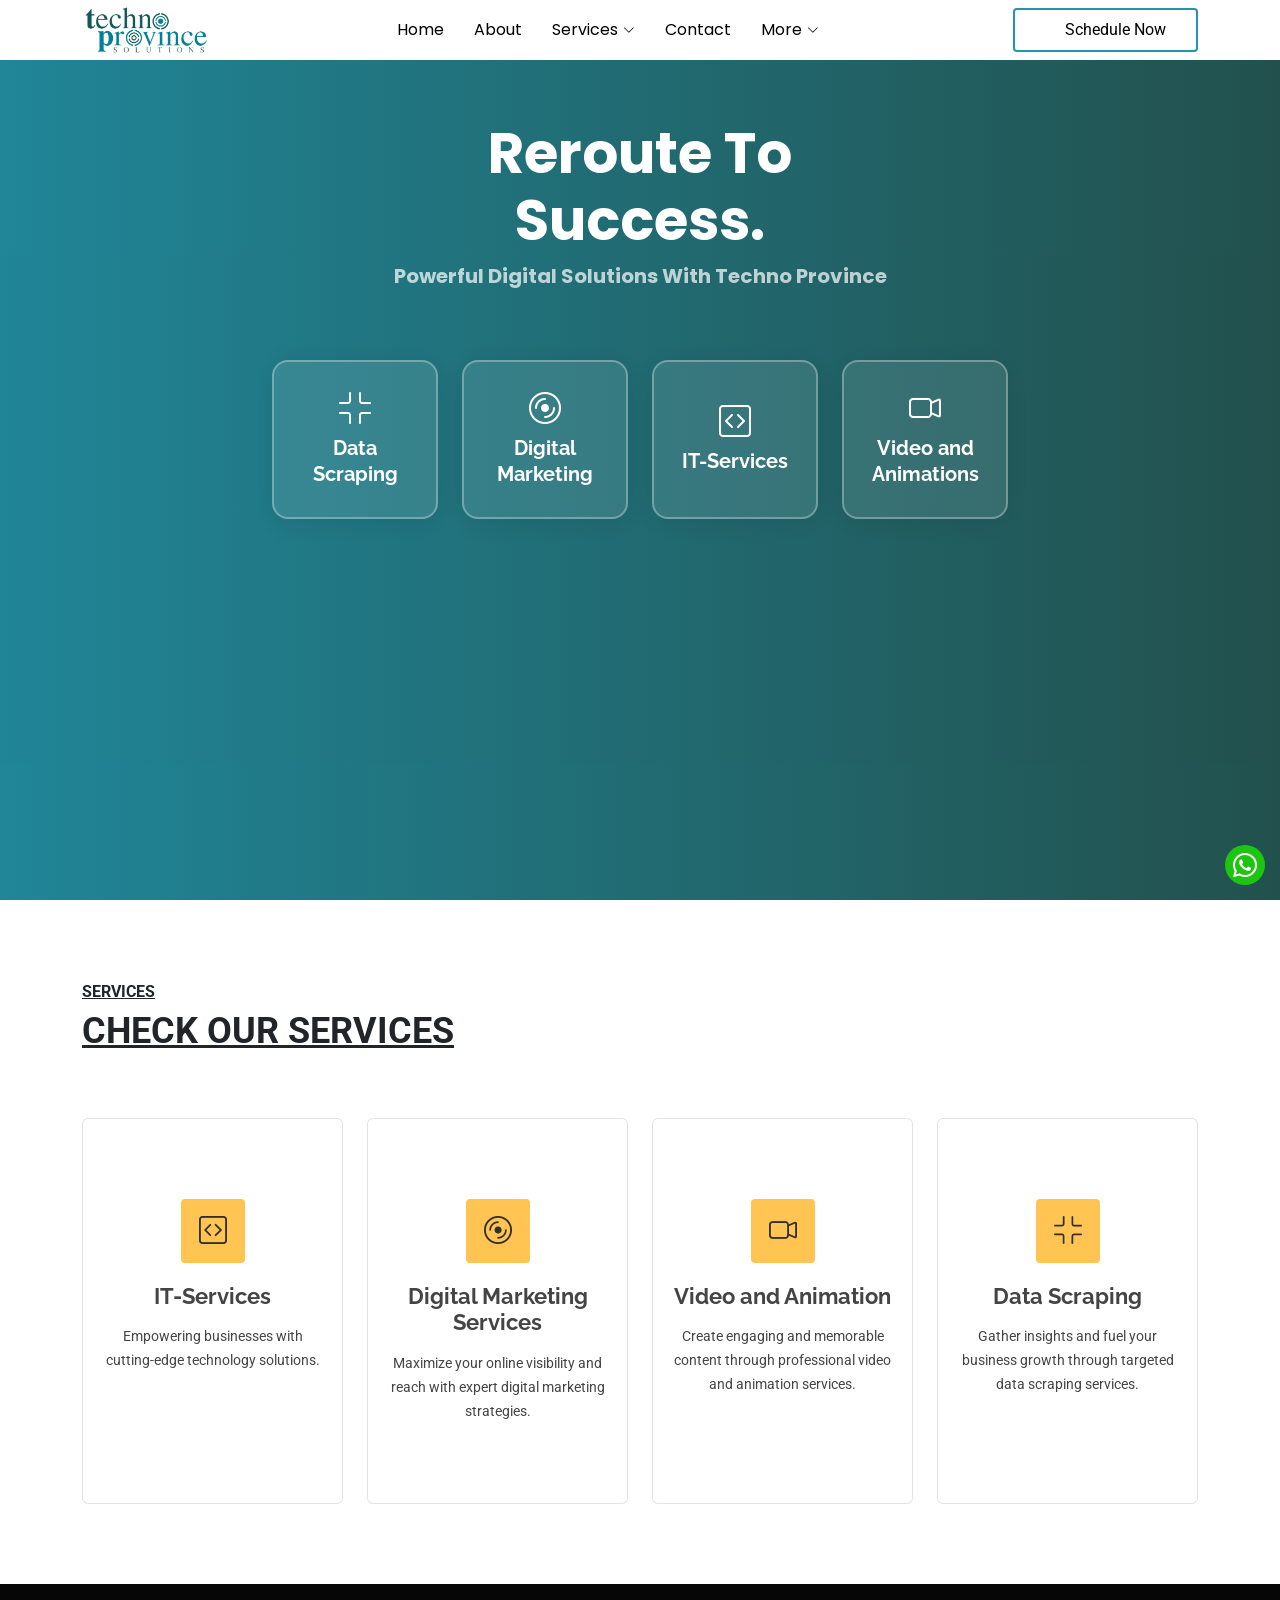
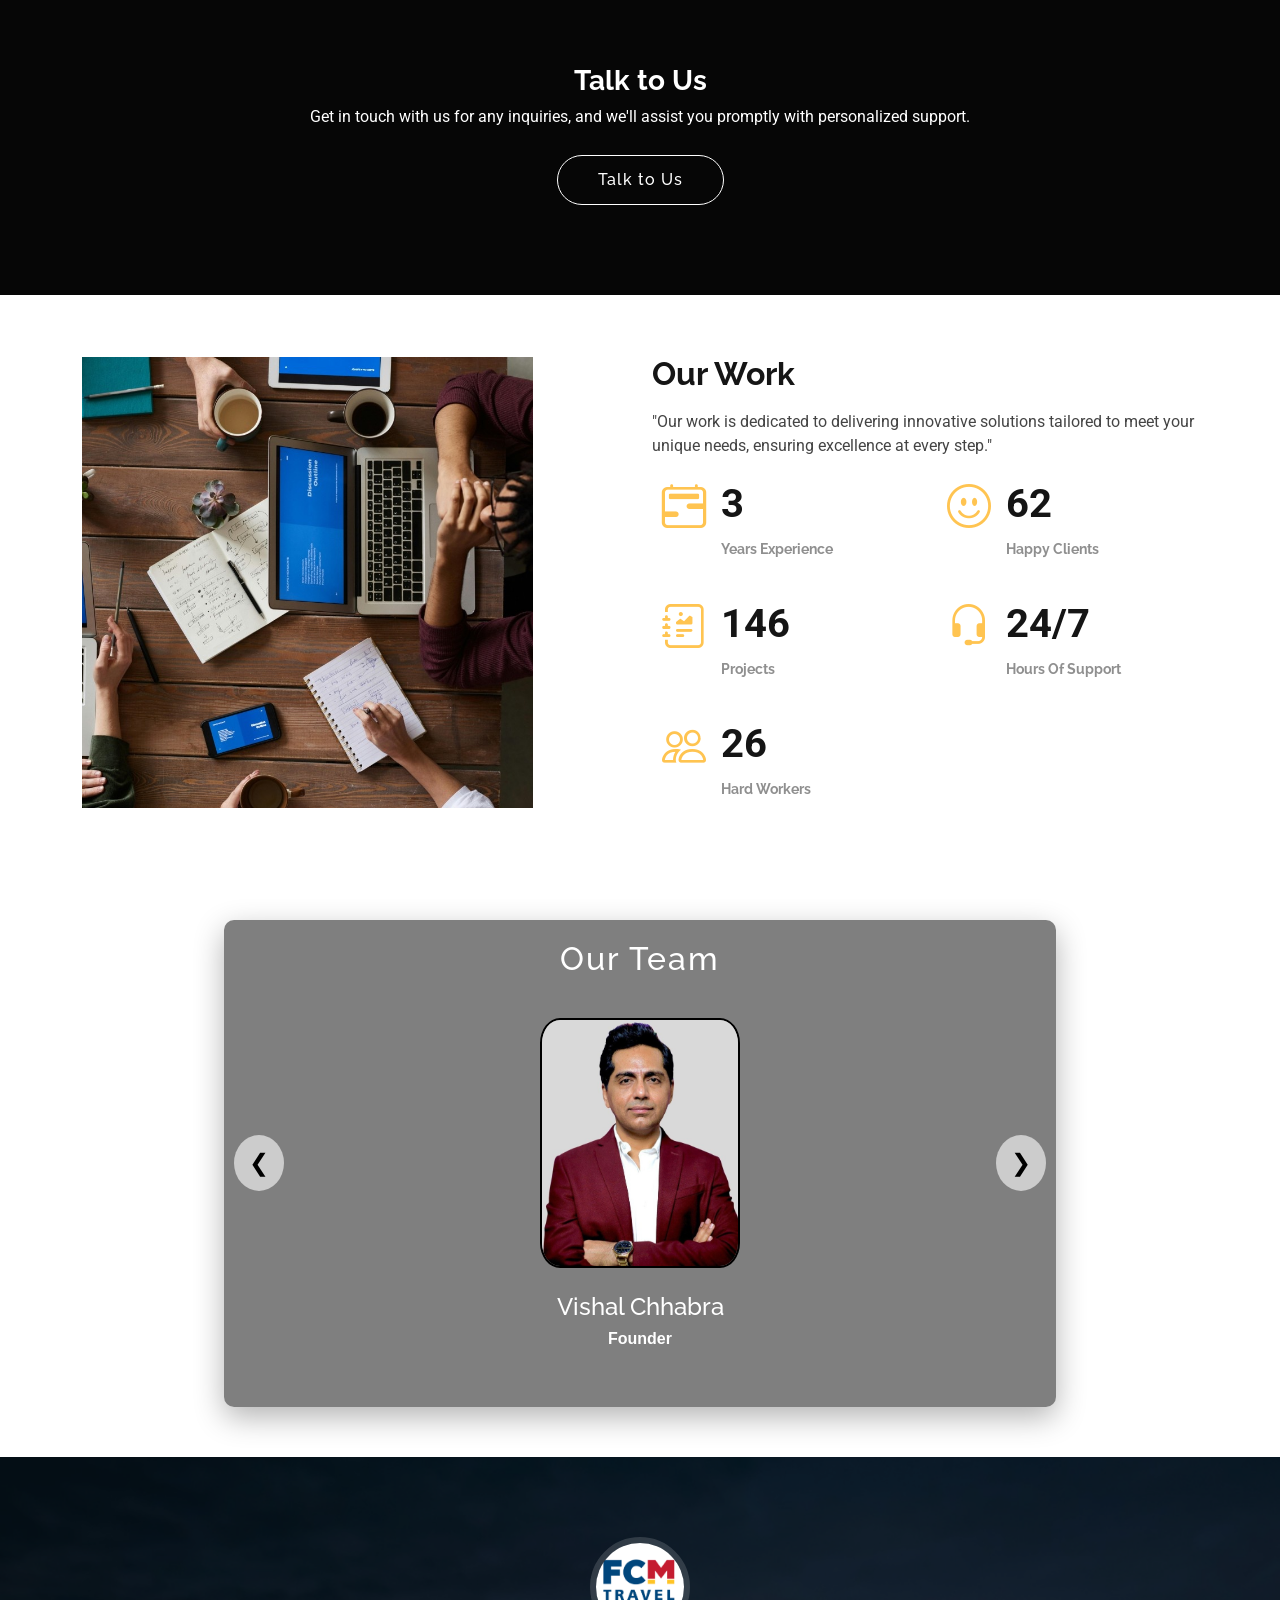
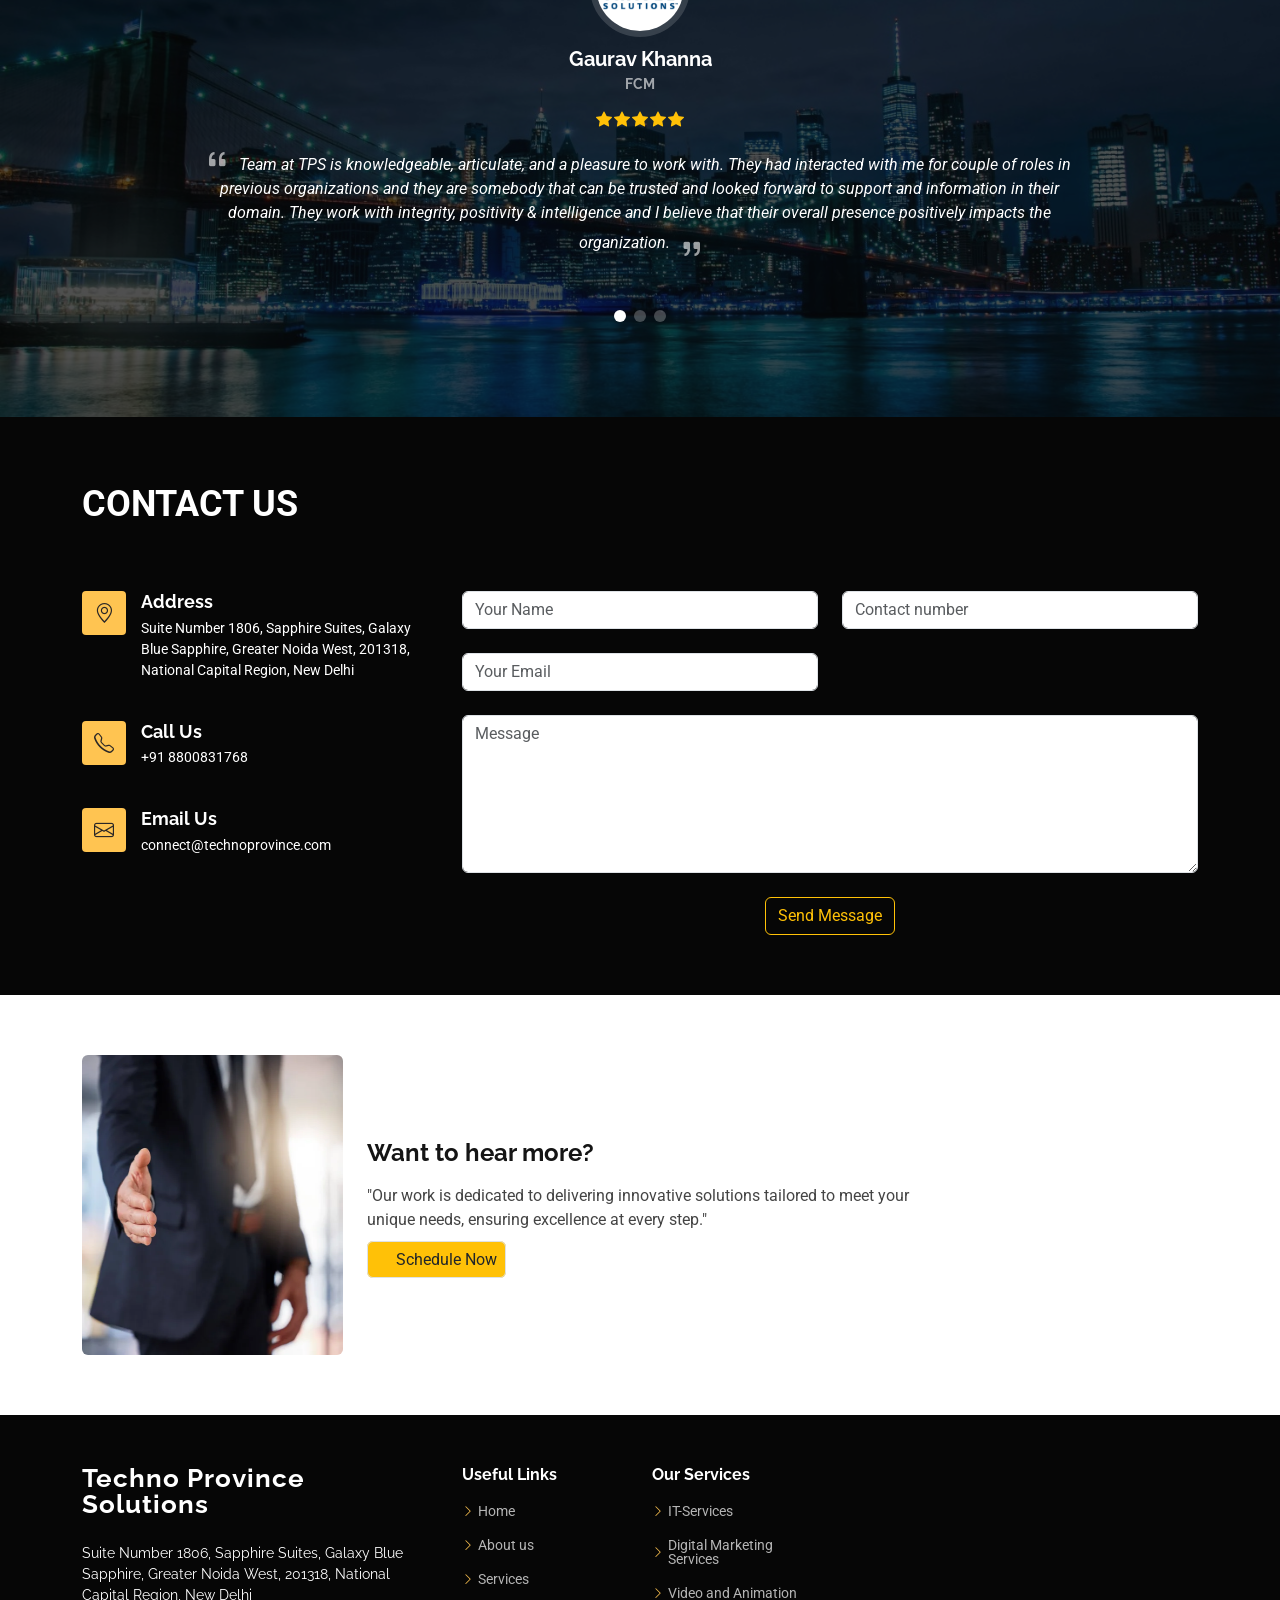
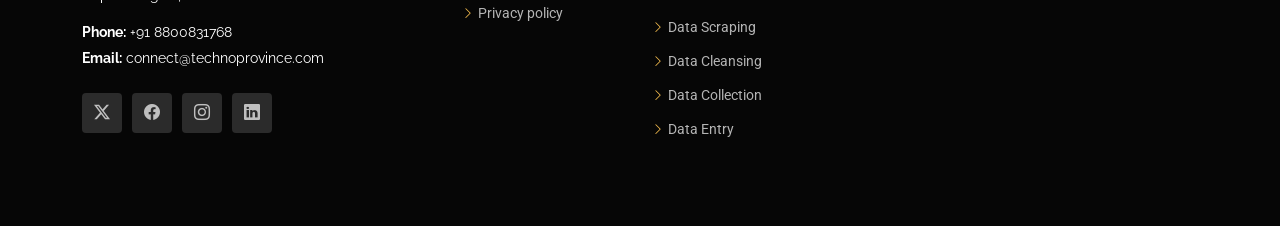
==== index.html @ aa9ca1de "data entry" ====
<!DOCTYPE html>
<html lang="en">

<head>
  
  <!-- Google Tag Manager -->
<script>(function(w,d,s,l,i){w[l]=w[l]||[];w[l].push({'gtm.start':
  new Date().getTime(),event:'gtm.js'});var f=d.getElementsByTagName(s)[0],
  j=d.createElement(s),dl=l!='dataLayer'?'&l='+l:'';j.async=true;j.src=
  'https://www.googletagmanager.com/gtm.js?id='+i+dl;f.parentNode.insertBefore(j,f);
  })(window,document,'script','dataLayer','GTM-KH3DTXFM');</script>
  <!-- End Google Tag Manager -->
  <link href='https://www.technoprovince.com/favicon.ico' rel='apple-touch-icon'/>
  <meta charset="utf-8">
  <meta content="width=device-width, initial-scale=1.0" name="viewport">
  <title>Techno Province | IT Services | Data Scraping |Digital Marketing | Video &amp; Animation</title>
  <meta name="description" content="Techno Province experts help you for Data Scraping, IT support, web development, and custom tech solutions to enhance your business operations and digital presence.">
  <meta name="keywords" content="techno province, data scraping, web scraping,  web scraping solutions, data analysis, website designing, digital marketing, video creations, it services, data analytics">
  
  <!-- Favicons -->
  <link href="assets/img/Techno Province.png" rel="icon">

  <!-- Fonts -->
  <link href="https://fonts.googleapis.com" rel="preconnect">
  <link href="https://fonts.gstatic.com" rel="preconnect" crossorigin>
  <link
    href="https://fonts.googleapis.com/css2?family=Roboto:ital,wght@0,100;0,300;0,400;0,500;0,700;0,900;1,100;1,300;1,400;1,500;1,700;1,900&family=Poppins:ital,wght@0,100;0,200;0,300;0,400;0,500;0,600;0,700;0,800;0,900;1,100;1,200;1,300;1,400;1,500;1,600;1,700;1,800;1,900&family=Raleway:ital,wght@0,100;0,200;0,300;0,400;0,500;0,600;0,700;0,800;0,900;1,100;1,200;1,300;1,400;1,500;1,600;1,700;1,800;1,900&display=swap"
    rel="stylesheet">

  <!-- Vendor CSS Files -->
  <link href="assets/vendor/bootstrap/css/bootstrap.min.css" rel="stylesheet">
  <link href="assets/vendor/bootstrap-icons/bootstrap-icons.css" rel="stylesheet">
  <link href="assets/vendor/aos/aos.css" rel="stylesheet">
  <link href="assets/vendor/swiper/swiper-bundle.min.css" rel="stylesheet">
  <link href="assets/vendor/glightbox/css/glightbox.min.css" rel="stylesheet">

  <!-- Main CSS File -->
  <link href="assets/css/main.css" rel="stylesheet">
  <link href="assets/css/styling.css" rel="stylesheet">
  <!-- <link rel="stylesheet" href="assets/css/stylingnew.css"> -->


</head>

<body class="index-page">

  <!-- Google Tag Manager (noscript) -->
<noscript><iframe src="https://www.googletagmanager.com/ns.html?id=GTM-KH3DTXFM"
  height="0" width="0" style="display:none;visibility:hidden"></iframe></noscript>
  <!-- End Google Tag Manager (noscript) -->

  <header id="header" class="header d-flex align-items-center fixed-top">
    <div class="container-fluid container-xl position-relative d-flex align-items-center justify-content-between">

      <a href="./" class="logo d-flex align-items-center me-auto me-lg-0">
        <!-- Uncomment the line below if you also wish to use an image logo -->
        <img src="assets/img/Techno Province-logo.jpg" alt="Techno Province">
       
      </a>

      <nav id="navmenu" class="navmenu">
        <ul>
          <li><a href="#hero" class="active">Home<br></a></li>
          <li><a href="about">About</a></li>
          <li class="dropdown"><a href="#"><span>Services</span> <i class="bi bi-chevron-down toggle-dropdown"></i></a>
            <ul>
              <li><a href="itservice">IT-Services</a></li>
              <li><a href="digitalm">Digital Marketing</a></li>
              <li><a href="data-scraping">Data Scraping</a></li>
              <li><a href="video-editing">Video and Animations</a></li>
              <li><a href="data-cleansing">Data Cleansing</a></li>
              <li><a href="data-collection">Data Collection</a></li>
              <li><a href="data-entry">Data Entry</a></li>
              <!-- <li><a href="term.html">Terms and Conditions</a></li> -->
            </ul>
          </li>
          <li><a href="#contact">Contact</a></li>
          <li class="dropdown"><a href="#"><span>More</span> <i class="bi bi-chevron-down toggle-dropdown"></i></a>
            <ul>
              <li><a href="privacy">Privacy and Policy</a></li>
              <!-- <li><a href="term.html">Terms and Conditions</a></li> -->
            </ul>
          </li>
        </ul>
        <i class="mobile-nav-toggle d-xl-none bi bi-list"></i>
      </nav>

      <a class="btn-getstarted  fs-6" href="./#contact">
        <span class="spinner-grow spinner-grow-sm " style="color: #265a56;" role="status" aria-hidden="true"></span>
        Schedule Now
      </a>

    </div>
  </header>

  <main class="main">

    <!-- Hero Section -->
    <section id="hero" class="hero section dark-background">

      <ul class="bgr">
        <li></li>
        <li></li>
        <li></li>
        <li></li>
        <li></li>
        <li></li>
        <li></li>
        <li></li>
        <li></li>
        <li></li>
        <li></li>
        <li></li>
        <li></li>
     </ul>

      <!-- <img src="assets/img/Techno-Province-Background.jpg" alt="Techno Province" data-aos="fade-in" style="margin-top: 65px;"> -->

      <div class="container">

        <div class="row justify-content-center text-center" data-aos="fade-up" data-aos-delay="100">
          <div class="col-xl-6 col-lg-8 taglines">
            <h1>Reroute To Success.</h1>
            <h2>Powerful Digital Solutions With Techno Province</h2>
          </div>
        </div>

        <div class="row gy-4 mt-5 justify-content-center" data-aos="fade-up" data-aos-delay="200">

          <div class="col-xl-2 col-md-4 ibox" id="service-id3" data-aos="fade-up" data-aos-delay="500">
            <div class="icon-box">
              <i class="bi bi-fullscreen-exit"></i>
              <h3>Data Scraping</h3>
            </div>
          </div>
      
        
          <div class="col-xl-2 col-md-4 ibox" id="service-id2" data-aos="fade-up" data-aos-delay="400">
            <div class="icon-box">
              <i class="bi bi-disc"></i>
              <h3>Digital Marketing</h3>
            </div>
          </div>

          <div class="col-xl-2 col-md-4 ibox" id="service-id1" data-aos="fade-up" data-aos-delay="300" >
            <div class="icon-box">
              <i class="bi bi-code-square"></i>
              <h3>IT-Services</h3>
            </div>
          </div>


          <div class="col-xl-2 col-md-4 ibox" id="service-id4" data-aos="fade-up" data-aos-delay="600">
            <div class="icon-box">
              <i class="bi bi-camera-video"></i>
              <h3>Video and Animations</h3>
            </div>
          </div>

        </div>

      </div>

    </section><!-- /Hero Section -->




    <!-- Services Section -->
    <section id="services call-to-action" class="services section call-to-action section">
      <img src="assets/img/Techno-Province-Background-1.jpg" alt="Techno Province">

      <!-- Section Title -->
      <div class="container section-title" data-aos="fade-up">
        <!-- <h3 class="text-dark text-decoration-underline">Services</h3> -->
         <span class="text-dark fs-6 fw-bold text-decoration-underline">SERVICES</span>
        <p class="text-decoration-underline text-dark">Check our Services</p>
      </div><!-- End Section Title -->

      <div class="container">

        <div class="row">

          <div class="col-lg-3 col-md-6 " data-aos="fade-up" data-aos-delay="100">
            <div class="service-item position-relative rounded">
              <div class="icon">
                <i class="bi bi-code-square"></i>
              </div>
              <a href="itservice" class="stretched-link">
                <h3>IT-Services</h3>
              </a>
              <p>Empowering businesses with cutting-edge technology solutions.</p>
            </div>
          </div><!-- End Service Item -->

          <div class="col-lg-3 col-md-6" data-aos="fade-up" data-aos-delay="200">
            <div class="service-item position-relative rounded">
              <div class="icon">
                <i class="bi bi-disc"></i>
              </div>
              <a href="digitalm" class="stretched-link">
                <h3>Digital Marketing Services</h3>
              </a>
              <p>Maximize your online visibility and reach with expert digital marketing strategies.</p>
            </div>
          </div><!-- End Service Item -->

          <div class="col-lg-3 col-md-6" data-aos="fade-up" data-aos-delay="300">
            <div class="service-item position-relative rounded">
              <div class="icon">
                <i class="bi bi-camera-video"></i>
              </div>
              <a href="video-editing" class="stretched-link">
                <h3>Video and Animation</h3>
              </a>
              <p>Create engaging and memorable content through professional video and animation services.</p>
            </div>
          </div><!-- End Service Item -->

          <div class="col-lg-3 col-md-6" data-aos="fade-up" data-aos-delay="400">
            <div class="service-item position-relative rounded">
              <div class="icon">
                <i class="bi bi-fullscreen-exit"></i>
              </div>
              <a href="data-scraping" class="stretched-link">
                <h3>Data Scraping</h3>
              </a>
              <p>Gather insights and fuel your business growth through targeted data scraping services.</p>
              <!-- <a href="service-details.html" class="stretched-link"></a> -->
            </div>

          </div><!-- End Service Item -->

        </div>

      </div>

    </section><!-- /Services Section -->

    <!-- Call To Action Section -->
    <section id="call-to-action" class="call-to-action section dark-background">

      <img src="assets/img/Techno-Province-Background-2.png" alt="Techno Province">

      <div class="container">
        <div class="row justify-content-center" data-aos="zoom-in" data-aos-delay="100">
          <div class="col-xl-10">
            <div class="text-center">
              <h3>Talk to Us</h3>
              <p>Get in touch with us for any inquiries, and we'll assist you promptly with personalized support.</p>
              <a class="cta-btn text-white border border-white" href="#contact">Talk to Us</a>
            </div>
          </div>
        </div>
      </div>

    </section><!-- /Call To Action Section -->


    <!-- Stats Section -->
    <section id="stats" class="stats section">

      <div class="container" data-aos="fade-up" data-aos-delay="100">

        <div class="row gy-4 align-items-center justify-content-between">

          <div class="col-lg-5">
            <img src="assets/img/Techno-Province-Background-3.png" alt="Techno Province" class="img-fluid">
          </div>

          <div class="col-lg-6">

            <h3 class="fw-bold fs-2 mb-3">Our Work</h3>
            <p>
              "Our work is dedicated to delivering innovative solutions tailored to meet your unique needs, ensuring
              excellence at every step."
            </p>

            <div class="row gy-4">

              <div class="col-lg-6">
                <div class="stats-item d-flex">
                  <i class="bi bi-calendar2-range flex-shrink-0"></i>
                  <div>
                    <span data-purecounter-start="0" data-purecounter-end="04" data-purecounter-duration="1"
                      class="purecounter"></span>
                    <p><strong>Years Experience</strong></p>
                  </div>
                </div>
              </div><!-- End Stats Item -->

              <div class="col-lg-6">
                <div class="stats-item d-flex">
                  <i class="bi bi-emoji-smile flex-shrink-0"></i>
                  <div>
                    <span data-purecounter-start="0" data-purecounter-end="76" data-purecounter-duration="1"
                      class="purecounter"></span>
                    <p><strong>Happy Clients</strong></p>
                  </div>
                </div>
              </div><!-- End Stats Item -->

              <div class="col-lg-6">
                <div class="stats-item d-flex">
                  <i class="bi bi-journal-richtext flex-shrink-0"></i>
                  <div>
                    <span data-purecounter-start="0" data-purecounter-end="180" data-purecounter-duration="1"
                      class="purecounter"></span>
                    <p><strong>Projects</strong></p>
                  </div>
                </div>
              </div><!-- End Stats Item -->

              <div class="col-lg-6">
                <div class="stats-item d-flex">
                  <i class="bi bi-headset flex-shrink-0"></i>
                  <div>
                    <!-- <h1><strong>24/7</strong></h1> -->
                     <span id="support">24/7</span>
                    <p><strong>Hours Of Support</strong></p>
                  </div>
                </div>
              </div><!-- End Stats Item -->

              <div class="col-lg-6">
                <div class="stats-item d-flex">
                  <i class="bi bi-people flex-shrink-0"></i>
                  <div>
                    <span data-purecounter-start="0" data-purecounter-end="32" data-purecounter-duration="1"
                      class="purecounter"></span>
                    <p><strong>Hard Workers</strong></p>
                  </div>
                </div>
              </div><!-- End Stats Item -->

            </div>

          </div>

        </div>

      </div>

    </section><!-- /Stats Section -->




    <!-- Team Section Start-->
    
    <div class="team-body">

      <div class="team-slider">
          <h2>Our Team</h2>
          <div class="slider-container">
              <div class="slide">
                  <img src="./assets/team_photo/Techno-Province-Vishal Chhabra.png" alt="Team Member 1">
                  <h3>Vishal Chhabra</h3>
                  <p>Founder</p>
              </div>
              <div class="slide">
                  <img src="./assets/team_photo/Techno-Province-Sagar Badki.png" alt="Techno Province">
                  <h3>Sagar Badki</h3>
                  <p>Head Data Scraping</p>
              </div>
              <div class="slide">
                  <img src="./assets/team_photo/Techno-Province-Jitendra Yadav.png" alt="Techno Province">
                  <h3>Jitendra Yadav</h3>
                  <p>Manager Data Scraping</p>
              </div>
              <div class="slide">
                <img src="./assets/team_photo/Techno-Province-Vikash Sharma.png" alt="Techno Province">
                <h3>Vikash Sharma</h3>
                <p>Head SEO and Digital Marketing</p>
              </div>
              <div class="slide">
                <img src="./assets/team_photo/Techno-Province-Ritik Kaushik.png" alt="Techno Province">
                <h3>Ritik Kaushik</h3>
                <p>Sofware Developer</p>
              </div>
              <div class="slide">
                <img src="./assets/team_photo/Techno-Province-Satyam Agarwal.png" alt="Techno Province">
                <h3>Satyam Agarwal</h3>
                <p>Sofware Developer</p>
              </div>
              <div class="slide">
                <img src="./assets/team_photo/Techno-Province-Parag Dwivedi.png" alt="Techno Province">
                <h3>Parag Dwivedi</h3>
                <p>Sofware Developer</p>
            </div>
          </div>
          <button class="prev" onclick="changeSlide(-1)">&#10094;</button>
          <button class="next" onclick="changeSlide(1)">&#10095;</button>
      </div>
      
  </div>




    <!-- Team Section End -->






    <!-- Testimonials Section -->
    <section id="testimonials" class="testimonials section dark-background">

      <img src="assets/img/Techno-Province-Background-4.jpg" class="testimonials-bg" alt="Techno Province">

      <div class="container" data-aos="fade-up" data-aos-delay="100">

        <div class="swiper init-swiper">
          <script type="application/json" class="swiper-config">
            {
              "loop": true,
              "speed": 600,
              "autoplay": {
                "delay": 5000
              },
              "slidesPerView": "auto",
              "pagination": {
                "el": ".swiper-pagination",
                "type": "bullets",
                "clickable": true
              }
            }
          </script>
          <div class="swiper-wrapper">


            <div class="swiper-slide">
              <div class="testimonial-item">
                <img src="assets/img/Techno-Province-Testimonials-1.png" class="testimonial-img" alt="Techno Province">
                <h3>Gaurav Khanna</h3>
                <h3>FCM</h3>
                <div class="stars">
                  <i class="bi bi-star-fill"></i><i class="bi bi-star-fill"></i><i class="bi bi-star-fill"></i><i
                    class="bi bi-star-fill"></i><i class="bi bi-star-fill"></i>
                </div>
                <p>
                  <i class="bi bi-quote quote-icon-left"></i>
                  <span>Team at TPS is knowledgeable, articulate, and a pleasure to work with. They had interacted with me for couple of roles in previous organizations and they are somebody that can be trusted and looked forward to support and information in their domain.
                     They work with integrity, positivity & intelligence and I believe that their overall presence positively impacts the organization.
                  </span>
                  <i class="bi bi-quote quote-icon-right"></i>
                </p>
              </div>
            </div><!-- End testimonial item -->

            <div class="swiper-slide">
              <div class="testimonial-item">
                <img src="assets/img/Techno-Province-Testimonials-2.png" class="testimonial-img" alt="Techno Province">
                <h3>Eyal Mosberg</h3>
                <h3>Fornova</h3>
                <div class="stars">
                  <i class="bi bi-star-fill"></i><i class="bi bi-star-fill"></i><i class="bi bi-star-fill"></i><i
                    class="bi bi-star-fill"></i><i class="bi bi-star-fill"></i>
                </div>
                <p>
                  <i class="bi bi-quote quote-icon-left"></i>
                  <span>We've been collaborating with Travel Province for several years now, and couldn't be more satisfied.
                     They consistently deliver high-quality solutions quickly and with impressive flexibility. Their team is reliable, efficient, and a true pleasure to work with. Highly recommended!
                  </span>
                  <i class="bi bi-quote quote-icon-right"></i>
                </p>
              </div>
            </div><!-- End testimonial item -->

            <div class="swiper-slide">
              <div class="testimonial-item">
                <img src="assets/img/Techno-Province-Testimonials-3.png" class="testimonial-img" alt="Techno Province">
                <h3>Lioz Amar</h3>
                <h3>Travaxy</h3>
                <div class="stars">
                  <i class="bi bi-star-fill"></i><i class="bi bi-star-fill"></i><i class="bi bi-star-fill"></i><i
                    class="bi bi-star-fill"></i><i class="bi bi-star-fill"></i>
                </div>
                <p>
                  <i class="bi bi-quote quote-icon-left"></i>
                  <span>At Travaxy, we are committed to making travel more accessible for seniors and disabled travelers, and having the right operational support is crucial to achieving this mission. Techno Province has been an exceptional partner, providing top-tier BPO services that enhance our efficiency and ensure seamless operations. Their professionalism and responsiveness have been invaluable in helping us scale and deliver a superior experience to our clients. We highly recommend Techno Province to any company looking for reliable, high-quality operational support.
                  </span>
                  <i class="bi bi-quote quote-icon-right"></i>
                </p>
              </div>
            </div><!-- End testimonial item -->



          </div>
          <div class="swiper-pagination"></div>
        </div>

      </div>

    </section><!-- /Testimonials Section -->






    <!-- Contact Section -->
    <section id="contact" class="contact section dark-background">

      <!-- Section Title -->
      <div class="container section-title" data-aos="fade-up">
        <p>Contact Us</p>
      </div><!-- End Section Title -->

      <div class="container" data-aos="fade-up" data-aos-delay="100">



        <div class="row gy-4">

          <div class="col-lg-4">
            <div class="info-item d-flex" data-aos="fade-up" data-aos-delay="300">
              <i class="bi bi-geo-alt flex-shrink-0"></i>
              <div>
                <h3>Address</h3>
                <p>Suite Number 1806, Sapphire Suites, Galaxy Blue Sapphire, Greater Noida West, 201318, National
                  Capital Region, New Delhi</p>
              </div>
            </div><!-- End Info Item -->

            <div class="info-item d-flex" data-aos="fade-up" data-aos-delay="400">
              <i class="bi bi-telephone flex-shrink-0"></i>
              <div>
                <h3>Call Us</h3>
                <p>+91 8800831768</p>
              </div>
            </div><!-- End Info Item -->

            <div class="info-item d-flex" data-aos="fade-up" data-aos-delay="500">
              <i class="bi bi-envelope flex-shrink-0"></i>
              <div>
                <h3>Email Us</h3>
                <p> connect@technoprovince.com</p>
              </div>
            </div><!-- End Info Item -->

          </div>

          <div class="col-lg-8">
            <form id="contactForm"> 
              <div class="row gy-4"> 
                <div class="col-md-6"> 
                  <input type="text" name="name" class="form-control" placeholder="Your Name" id="name" required autocomplete="name"> 
                </div> 
                <div class="col-md-6"> 
                  <input type="text" name="contact" class="form-control" placeholder="Contact number" id="contact" required> 
                </div>
                <div class="col-md-6"> 
                  <input type="email" class="form-control" name="email" placeholder="Your Email" id="email" required autocomplete="email"> 
                </div> 
                
                <!-- <div class="col-md-12"> 
                  <input type="text" class="form-control" name="subject" placeholder="Subject" id="Subject" required> 
                </div>  -->
                <div class="col-md-12"> 
                  <textarea id="message" class="form-control" name="message" rows="6" placeholder="Message" required></textarea> 
                </div> 
                <div class="col-md-12 text-center"> 
                  <button type="submit" class="btn btn-outline-warning">Send Message</button> 
                </div> 
              </div> 
            </form>
          </div><!-- End Contact Form -->

        </div>

      </div>

    </section><!-- /Contact Section -->

  </main>

  <!--Inquiry-->
  <section id="stats" class="stats section">

    <div class="container" data-aos="fade-up" data-aos-delay="100">

      <div class="row gy-4 align-items-center">

        <div class="col-lg-3">
          <img src="assets/img/Techno-Province-Background-7.jpg" alt="Techno Province" class="img-fluid rounded" style="height: 300px;">
        </div>

        <div class="col-lg-6">

          <h3 class="fw-bold fs-4 mb-3">Want to hear more?</h3>
          <p class="align-item-justify">
            "Our work is dedicated to delivering innovative solutions tailored to meet your unique needs, ensuring
            excellence at every step."
          </p>
          <a target="_blank" class="text-dark fs-6 border align-items-center px-2 p-2 rounded bg-warning" href="https://wa.me/918800831768">
            <span class="spinner-grow spinner-grow-sm text-dark fw-darker" role="status" aria-hidden="true"></span>
            Schedule Now
          </a>


        </div>
      </div>
    </div>
  </section>
  <!--inquiry end-->

  <footer id="footer" class="footer dark-background">

    <div class="footer-top">
      <div class="container">
        <div class="row gy-4">
          <div class="col-lg-4 col-md-6 footer-about">
            <a href="./" class="logo d-flex align-items-center">
              <span class="sitename">Techno Province Solutions</span>

            </a>

            <div class="footer-contact pt-3">
              <p>Suite Number 1806, Sapphire Suites, Galaxy Blue Sapphire, Greater Noida West, 201318, National Capital
                Region, New Delhi</p>
              <!-- <p>Greater Noida</p> -->
              <p class="mt-3"><strong>Phone:</strong> <span>+91 8800831768</span></p>
              <p><strong>Email:</strong> <span>connect@technoprovince.com</span></p>
            </div>
            <div class="social-links d-flex mt-4">
              <a target="_blank" href="https://x.com/technoprovince"><i class="bi bi-twitter-x"></i></a>
              <a target="_blank" href="https://www.facebook.com/technoprovince/"><i class="bi bi-facebook"></i></a>
              <a target="_blank" href=""><i class="bi bi-instagram"></i></a>
              <a target="_blank" href="https://www.linkedin.com/company/techno-province"><i class="bi bi-linkedin"></i></a>
            </div>
          </div>

          <div class="col-lg-2 col-md-3 footer-links">
            <h4>Useful Links</h4>
            <ul>
              <li><i class="bi bi-chevron-right"></i> <a href="#hero"> Home</a></li>
              <li><i class="bi bi-chevron-right"></i> <a href="about"> About us</a></li>
              <li><i class="bi bi-chevron-right"></i> <a href="#services call-to-action"> Services</a></li>
              <!-- <li><i class="bi bi-chevron-right"></i> <a href="term.html"> Terms of service</a></li> -->
              <li><i class="bi bi-chevron-right"></i> <a href="privacy"> Privacy policy</a></li>
            </ul>
          </div>

          <div class="col-lg-2 col-md-3 footer-links">
            <h4>Our Services</h4>
            <ul>
              <li><i class="bi bi-chevron-right"></i> <a href="itservice"> IT-Services</a></li>
              <li><i class="bi bi-chevron-right"></i> <a href="digitalm"> Digital Marketing Services</a></li>
              <li><i class="bi bi-chevron-right"></i> <a href="video-editing"> Video and Animation</a></li>
              <li><i class="bi bi-chevron-right"></i> <a href="data-scraping"> Data Scraping</a></li>
              <li><i class="bi bi-chevron-right"></i> <a href="data-cleansing"> Data Cleansing</a></li>
              <li><i class="bi bi-chevron-right"></i> <a href="data-collection"> Data Collection</a></li>
              <li><i class="bi bi-chevron-right"></i> <a href="data-entry"> Data Entry</a></li>
            </ul>
          </div>


        </div>
      </div>
    </div>



  </footer>





  <!-- Scroll Top -->
  <a target="_blank" href="https://wa.me/918800831768" id="scroll-top"
    class="scroll-top d-flex align-items-center justify-content-center"><i class="bi bi-whatsapp text-white"></i></a>

  <!-- Preloader -->
  <div id="preloader"></div>
  <div id="loading-overlay">
    <div class="spinner"></div>
  </div>

  <!-- Vendor JS Files -->
  <script src="assets/vendor/bootstrap/js/bootstrap.bundle.min.js"></script>
  <script src="assets/vendor/aos/aos.js"></script>
  <script src="assets/vendor/swiper/swiper-bundle.min.js"></script>
  <script src="assets/vendor/glightbox/js/glightbox.min.js"></script>
  <script src="assets/vendor/imagesloaded/imagesloaded.pkgd.min.js"></script>
  <script src="assets/vendor/isotope-layout/isotope.pkgd.min.js"></script>
  <script src="assets/vendor/purecounter/purecounter_vanilla.js"></script>
  <script src="https://unpkg.com/sweetalert/dist/sweetalert.min.js"></script>
  <script type="text/javascript" src="https://cdn.jsdelivr.net/npm/@emailjs/browser@3/dist/email.min.js"></script>

  <script>
    // JavaScript to send form data to Google Apps Script
    let acces_key = ""; // Declare globally
    fetch("https://www.technoprovince.com/get_key.php")
        .then(response => response.json())
        .then(data => {
            acces_key=data.key
            
        })
        .catch(error => console.error("Error fetching key:", error));

const form = document.getElementById('contactForm');

form.addEventListener('submit', async (e) => {
  e.preventDefault(); // Prevent default form submission
  if (!acces_key) {
        swal("Error", "API key not loaded yet. Try again.", "error");
        return;
    }

  const scriptURL = `https://script.google.com/macros/s/${acces_key}`; // Replace with your Apps Script Web App URL
  
  const formData = new FormData(form);
  document.getElementById('loading-overlay').style.display = 'flex';
  try {
    const response = await fetch(scriptURL, {
      method: 'POST',
      body: formData
    });
    
    if (response.ok) {
      window.location.href = 'thank-you.html';
      // swal("Successfull", "Your messege successfully sent ", "success"); 
      form.reset(); // Clear the form after submission
    } else {
      swal("Error,Meesage not sent");
    }
  } catch (error) {
    swal("Error,Meesage not sent", error);
    console.error('Error:', error);
  }
});

  </script>

  <!-- Main JS File -->
  <script src="assets/js/main.js"></script>

</body>

</html>
---- assets/css/main.css ----
/* Fonts */
:root {
  --default-font: "Roboto",  system-ui, -apple-system, "Segoe UI", Roboto, "Helvetica Neue", Arial, "Noto Sans", "Liberation Sans", sans-serif, "Apple Color Emoji", "Segoe UI Emoji", "Segoe UI Symbol", "Noto Color Emoji";
  --heading-font: "Raleway",  sans-serif;
  --nav-font: "Poppins",  sans-serif;
}

/* Global Colors - The following color variables are used throughout the website. Updating them here will change the color scheme of the entire website */
:root { 
  --background-color: #ffffff; /* Background color for the entire website, including individual sections */
  --default-color: #444444; /* Default color used for the majority of the text content across the entire website */
  --heading-color: #151515; /* Color for headings, subheadings and title throughout the website */
  --accent-color: #ffc451; /* Accent color that represents your brand on the website. It's used for buttons, links, and other elements that need to stand out */
  --surface-color: #ffffff; /* The surface color is used as a background of boxed elements within sections, such as cards, icon boxes, or other elements that require a visual separation from the global background. */
  --contrast-color: #312f2f; /* Contrast color for text, ensuring readability against backgrounds of accent, heading, or default colors. */
}

/* Nav Menu Colors - The following color variables are used specifically for the navigation menu. They are separate from the global colors to allow for more customization options */
:root {
  --nav-color: rgba(255, 255, 255, 0.905);  /* The default color of the main navmenu links */
  --nav-hover-color: #ffc451; /* Applied to main navmenu links when they are hovered over or active */
  --nav-mobile-background-color: #ffffff; /* Used as the background color for mobile navigation menu */
  --nav-dropdown-background-color: #ffffff; /* Used as the background color for dropdown items that appear when hovering over primary navigation items */
  --nav-dropdown-color: #212529; /* Used for navigation links of the dropdown items in the navigation menu. */
  --nav-dropdown-hover-color: #ffc451; /* Similar to --nav-hover-color, this color is applied to dropdown navigation links when they are hovered over. */
}

/* Color Presets - These classes override global colors when applied to any section or element, providing reuse of the sam color scheme. */

.light-background {
  --background-color: #f9f9f9;
  --surface-color: #ffffff;
}

.dark-background {
  --background-color: #060606;
  --default-color: #ffffff;
  --heading-color: #ffffff;
  --surface-color: #252525;
  --contrast-color: #2a2727;
}

/* Smooth scroll */
:root {
  scroll-behavior: smooth;
}

/*--------------------------------------------------------------
# General Styling & Shared Classes
--------------------------------------------------------------*/
body {
  color: var(--default-color);
  background-color: var(--background-color);
  font-family: var(--default-font);
}

a {
  color: var(--accent-color);
  text-decoration: none;
  transition: 0.3s;
}

a:hover {
  color: color-mix(in srgb, var(--accent-color), transparent 25%);
  text-decoration: none;
}

h1,
h2,
h3,
h4,
h5,
h6 {
  color: var(--heading-color);
  font-family: var(--heading-font);
}

/* PHP Email Form Messages
------------------------------*/
.php-email-form .error-message {
  display: none;
  background: #df1529;
  color: #ffffff;
  text-align: left;
  padding: 15px;
  margin-bottom: 24px;
  font-weight: 600;
}

.php-email-form .sent-message {
  display: none;
  color: #ffffff;
  background: #059652;
  text-align: center;
  padding: 15px;
  margin-bottom: 24px;
  font-weight: 600;
}

.php-email-form .loading {
  display: none;
  background: var(--surface-color);
  text-align: center;
  padding: 15px;
  margin-bottom: 24px;
}

.php-email-form .loading:before {
  content: "";
  display: inline-block;
  border-radius: 50%;
  width: 24px;
  height: 24px;
  margin: 0 10px -6px 0;
  border: 3px solid var(--accent-color);
  border-top-color: var(--surface-color);
  animation: php-email-form-loading 1s linear infinite;
}

@keyframes php-email-form-loading {
  0% {
    transform: rotate(0deg);
  }

  100% {
    transform: rotate(360deg);
  }
}

/*--------------------------------------------------------------
# Global Header
--------------------------------------------------------------*/
.header {
  --background-color: rgba(0, 0, 0, 0.8);
  --heading-color: #ffffff;
  --contrast-color: #ffffff;
  color: var(--default-color);
  background-color: white;
  padding: 0px 0;
  transition: all 0.5s;
  z-index: 997;
}

.header .logo {
  line-height: 1;
}

.header .logo img {
  max-height: 50px;
  margin-right: 8px;
}

.header .logo h1 {
  font-size: 32px;
  margin: 0;
  font-weight: 700;
  color: var(--heading-color);
}

.header .logo span {
  color: var(--accent-color);
  font-size: 32px;
}

.header .btn-getstarted,
.header .btn-getstarted:focus {
  color: var(--contrast-color);
  font-size: 14px;
  padding: 8px 30px;
  margin: 0 0 0 30px;
  border-radius: 4px;
  transition: 0.3s;
  border: 2px solid #2495a9;
  color: black;
}

.header .btn-getstarted:hover,
.header .btn-getstarted:focus:hover {
  color: white;
  background: #2495a9;
}

@media (max-width: 1200px) {
  .header .logo {
    order: 1;
  }

  .header .btn-getstarted {
    order: 2;
    margin: 0 4px 0 0;
    padding: 6px 15px;
  }

  .header .navmenu {
    order: 3;
  }
}

.scrolled .header {
  box-shadow: 0px 0 18px rgba(0, 0, 0, 0.1);
}

/* Index Page Header
------------------------------*/
.index-page .header {
  --background-color: white;
}

/* Index Page Header on Scroll
------------------------------*/
.index-page.scrolled .header {
  --background-color: rgba(0, 0, 0, 0.8);
}

/*--------------------------------------------------------------
# Navigation Menu
--------------------------------------------------------------*/
/* Navmenu - Desktop */
@media (min-width: 1200px) {
  .navmenu {
    padding: 0;
  }

  .navmenu ul {
    margin: 0;
    padding: 0;
    display: flex;
    list-style: none;
    align-items: center;
  }

  .navmenu li {
    position: relative;
  }

  .navmenu a,
  .navmenu a:focus {
    color: black;
    padding: 18px 15px;
    font-size: 16px;
    font-family: var(--nav-font);
    font-weight: 400;
    display: flex;
    align-items: center;
    justify-content: space-between;
    white-space: nowrap;
    transition: 0.3s;
  }

  .navmenu a i,
  .navmenu a:focus i {
    font-size: 12px;
    line-height: 0;
    margin-left: 5px;
    transition: 0.3s;
  }

  .navmenu li:last-child a {
    padding-right: 0;
  }

  .navmenu li:hover>a,
  .navmenu .active:focus {
    color:#2495a9;
  }

  .navmenu .dropdown ul {
    margin: 0;
    padding: 10px 0;
    background: var(--nav-dropdown-background-color);
    display: block;
    position: absolute;
    visibility: hidden;
    left: 14px;
    top: 130%;
    opacity: 0;
    transition: 0.3s;
    border-radius: 0;
    z-index: 99;
    box-shadow: 0px 0px 30px rgba(0, 0, 0, 0.1);
  }

  .navmenu .dropdown ul li {
    min-width: 200px;
  }

  .navmenu .dropdown ul a {
    padding: 10px 20px;
    font-size: 15px;
    text-transform: none;
    color: var(--nav-dropdown-color);
  }

  .navmenu .dropdown ul a i {
    font-size: 12px;
  }

  .navmenu .dropdown ul a:hover,
  .navmenu .dropdown ul .active:hover,
  .navmenu .dropdown ul li:hover>a {
    background-color: #2495a9;
    color:white;
  }

  .navmenu .dropdown:hover>ul {
    opacity: 1;
    top: 100%;
    visibility: visible;
  }

  .navmenu .dropdown .dropdown ul {
    top: 0;
    left: -90%;
    visibility: hidden;
  }

  .navmenu .dropdown .dropdown:hover>ul {
    opacity: 1;
    top: 0;
    left: -100%;
    visibility: visible;
  }
}

/* Navmenu - Mobile */
@media (max-width: 1199px) {
  .mobile-nav-toggle {
    color: black;
    font-size: 28px;
    line-height: 0;
    margin-right: 10px;
    cursor: pointer;
    transition: color 0.3s;
  }

  .navmenu {
    padding: 0;
    z-index: 9997;
  }

  .navmenu ul {
    display: none;
    list-style: none;
    position: absolute;
    inset: 60px 20px 20px 20px;
    padding: 10px 0;
    margin: 0;
    border-radius: 6px;
    background-color: var(--nav-mobile-background-color);
    overflow-y: auto;
    transition: 0.3s;
    z-index: 9998;
    box-shadow: 0px 0px 30px rgba(0, 0, 0, 0.1);
  }

  .navmenu a,
  .navmenu a:focus {
    color: var(--nav-dropdown-color);
    padding: 10px 20px;
    font-family: var(--nav-font);
    font-size: 17px;
    font-weight: 500;
    display: flex;
    align-items: center;
    justify-content: space-between;
    white-space: nowrap;
    transition: 0.3s;
  }

  .navmenu a i,
  .navmenu a:focus i {
    font-size: 12px;
    line-height: 0;
    margin-left: 5px;
    width: 30px;
    height: 30px;
    display: flex;
    align-items: center;
    justify-content: center;
    border-radius: 50%;
    transition: 0.3s;
    background-color: color-mix(in srgb, var(--accent-color), white 90%);
  }
  

  .navmenu a i:hover,
  .navmenu a:focus i:hover {
    background-color: color-mix(in srgb, var(--accent-color), white 90%);
  }

  .navmenu a:hover,
  .navmenu .active,
  .navmenu .active:focus {
    background-color:#2495a9;
  }

  .navmenu .active i,
  .navmenu .active:focus i {
    transform: rotate(180deg);
  }

  .navmenu .dropdown ul {
    position: static;
    display: none;
    z-index: 99;
    padding: 10px 0;
    margin: 10px 20px;
    background-color: var(--nav-dropdown-background-color);
    border: 1px solid color-mix(in srgb, var(--default-color), transparent 90%);
    box-shadow: none;
    transition: all 0.5s ease-in-out;
  }

  .navmenu .dropdown ul ul {
    background-color: rgba(33, 37, 41, 0.1);
  }

  .navmenu .dropdown>.dropdown-active {
    display: block;
    background-color: rgba(33, 37, 41, 0.03);
  }

  .mobile-nav-active {
    overflow: hidden;
  }

  .mobile-nav-active .mobile-nav-toggle {
    color: #fff;
    position: absolute;
    font-size: 32px;
    top: 15px;
    right: 15px;
    margin-right: 0;
    z-index: 9999;
  }

  .mobile-nav-active .navmenu {
    position: fixed;
    overflow: hidden;
    inset: 0;
    background: rgba(33, 37, 41, 0.8);
    transition: 0.3s;
  }

  .mobile-nav-active .navmenu>ul {
    display: block;
  }
}

/*--------------------------------------------------------------
# Global Footer
--------------------------------------------------------------*/
.footer {
  color: var(--default-color);
  background-color: var(--background-color);
  font-size: 14px;
  position: relative;
}

.footer .footer-top {
  padding: 50px 0;
  background-color: color-mix(in srgb, var(--footer-background-color) 90%, white 10%);
}

.footer .footer-about .logo {
  line-height: 1;
  margin-bottom: 10px;
}

.footer .footer-about .logo img {
  max-height: 40px;
  margin-right: 6px;
}

.footer .footer-about .logo span {
  font-size: 26px;
  font-weight: 700;
  letter-spacing: 1px;
  font-family: var(--heading-font);
  color: var(--heading-color);
}

.footer .footer-about p {
  font-size: 14px;
  font-family: var(--heading-font);
}

.footer .social-links a {
  color: color-mix(in srgb, var(--default-color), transparent 30%);
  background-color: color-mix(in srgb, var(--default-color) 5%, white 10%);
  display: flex;
  align-items: center;
  justify-content: center;
  width: 40px;
  height: 40px;
  border-radius: 4px;
  font-size: 16px;
  margin-right: 10px;
  transition: 0.3s;
}

.footer .social-links a:hover {
  color: var(--contrast-color);
  background-color: var(--accent-color);
}

.footer h4 {
  font-size: 16px;
  font-weight: bold;
  position: relative;
  padding-bottom: 12px;
}

.footer .footer-links {
  margin-bottom: 30px;
}

.footer .footer-links ul {
  list-style: none;
  padding: 0;
  margin: 0;
}

.footer .footer-links ul i {
  margin-right: 4px;
  font-size: 12px;
  line-height: 0;
  color: var(--accent-color);
}

.footer .footer-links ul li {
  padding: 10px 0;
  display: flex;
  align-items: center;
}

.footer .footer-links ul li:first-child {
  padding-top: 0;
}

.footer .footer-links ul a {
  color: color-mix(in srgb, var(--default-color), transparent 30%);
  display: inline-block;
  line-height: 1;
}

.footer .footer-links ul a:hover {
  color: var(--accent-color);
}

.footer .footer-contact p {
  margin-bottom: 5px;
}

.footer .footer-newsletter .newsletter-form {
  margin-top: 30px;
  margin-bottom: 15px;
  padding: 6px 8px;
  position: relative;
  border-radius: 4px;
  border: 1px solid color-mix(in srgb, var(--default-color), transparent 80%);
  display: flex;
  background-color: color-mix(in srgb, var(--footer-background-color) 90%, white 15%);
  transition: 0.3s;
}

.footer .footer-newsletter .newsletter-form:focus-within {
  border-color: var(--accent-color);
}

.footer .footer-newsletter .newsletter-form input[type=email] {
  border: 0;
  padding: 4px;
  width: 100%;
  background-color: color-mix(in srgb, var(--footer-background-color) 90%, white 15%);
  color: var(--default-color);
}

.footer .footer-newsletter .newsletter-form input[type=email]:focus-visible {
  outline: none;
}

.footer .footer-newsletter .newsletter-form input[type=submit] {
  border: 0;
  font-size: 16px;
  padding: 0 20px;
  margin: -7px -8px -7px 0;
  background: var(--accent-color);
  color: var(--contrast-color);
  transition: 0.3s;
  border-radius: 0 4px 4px 0;
}

.footer .footer-newsletter .newsletter-form input[type=submit]:hover {
  background: color-mix(in srgb, var(--accent-color), transparent 20%);
}

.footer .credits {
  margin-top: 5px;
  font-size: 13px;
}

/*--------------------------------------------------------------
# Preloader
--------------------------------------------------------------*/
#preloader {
  position: fixed;
  inset: 0;
  z-index: 999999;
  overflow: hidden;
  background: #000;
  transition: all 0.6s ease-out;
}

#preloader:before {
  content: "";
  position: fixed;
  top: calc(50% - 30px);
  left: calc(50% - 30px);
  border: 6px solid #ffffff;
  border-color: var(--accent-color) transparent var(--accent-color) transparent;
  border-radius: 50%;
  width: 60px;
  height: 60px;
  animation: animate-preloader 1.5s linear infinite;
}

@keyframes animate-preloader {
  0% {
    transform: rotate(0deg);
  }

  100% {
    transform: rotate(360deg);
  }
}

/*--------------------------------------------------------------
# Scroll Top Button
--------------------------------------------------------------*/
.scroll-top {
  position: fixed;
  /* visibility: hidden; */
  visibility: visible;
  opacity: 1;
  /* opacity: 0; */
  right: 15px;
  bottom: 15px;
  z-index: 99999;
  background-color: #1dc510;
  width: 40px;
  height: 40px;
  border-radius: 50%;
  transition: all 0.4s;
}

.scroll-top i {
  font-size: 24px;
  color: var(--contrast-color);
  line-height: 0;
}

/* .scroll-top:hover {
  background-color: color-mix(in srgb, var(--accent-color), transparent 20%);
  color: var(--contrast-color);
} */

.scroll-top.active {
  visibility: visible;
  opacity: 1;
}

/*--------------------------------------------------------------
# Disable aos animation delay on mobile devices
--------------------------------------------------------------*/
@media screen and (max-width: 768px) {
  [data-aos-delay] {
    transition-delay: 0 !important;
  }
}

/*--------------------------------------------------------------
# Global Page Titles & Breadcrumbs
--------------------------------------------------------------*/
.page-title {
  color: var(--default-color);
  background-color: var(--background-color);
  position: relative;
}

.page-title .heading {
  padding: 80px 0;
  border-top: 1px solid color-mix(in srgb, var(--default-color), transparent 90%);
}

.page-title .heading h1 {
  font-size: 38px;
  font-weight: 700;
}

.page-title nav {
  background-color: color-mix(in srgb, var(--default-color), transparent 95%);
  padding: 20px 0;
}

.page-title nav ol {
  display: flex;
  flex-wrap: wrap;
  list-style: none;
  margin: 0;
  padding: 0;
  font-size: 16px;
  font-weight: 400;
}

.page-title nav ol li+li {
  padding-left: 10px;
}

.page-title nav ol li+li::before {
  content: "/";
  display: inline-block;
  padding-right: 10px;
  color: color-mix(in srgb, var(--default-color), transparent 70%);
}

/*--------------------------------------------------------------
# Global Sections
--------------------------------------------------------------*/
section,
.section {
  color: var(--default-color);
  background-color: var(--background-color);
  padding: 60px 0;
  scroll-margin-top: 80px;
  overflow: clip;
}

@media (max-width: 1199px) {

  section,
  .section {
    scroll-margin-top: 58px;
  }
}

/*--------------------------------------------------------------
# Global Section Titles
--------------------------------------------------------------*/
.section-title {
  padding-bottom: 60px;
  position: relative;
}

.section-title h2 {
  font-size: 14px;
  font-weight: 500;
  padding: 0;
  line-height: 1px;
  margin: 0;
  letter-spacing: 1.5px;
  text-transform: uppercase;
  color: color-mix(in srgb, var(--default-color), transparent 50%);
  position: relative;
}

.section-title h2::after {
  content: "";
  width: 120px;
  height: 1px;
  display: inline-block;
  background-color: black;
  margin: 4px 10px;
}

.section-title p {
  color: var(--heading-color);
  margin: 0;
  font-size: 36px;
  font-weight: 700;
  text-transform: uppercase;
}

/*--------------------------------------------------------------
# Hero Section
--------------------------------------------------------------*/
.hero {
  width: 100%;
  min-height: 100vh;
  position: relative;
  padding: 120px 0 80px 0;
  display: flex;
  /* align-items: center; */
  justify-content: center;
}

.hero img {
  position: absolute;
  inset: 0;
  display: block;
  width: 100%;
  height: 100%;
  object-fit: cover;
  z-index: 1;
}

.hero:before {
  content: "";
  background: color-mix(in srgb, var(--background-color), transparent 90%);
  position: absolute;
  inset: 0;
  z-index: 2;
}

.hero .container {
  position: relative;
  z-index: 3;
}

.hero h2 {
  margin: 0;
  font-size: 56px;
  font-weight: 700;
  font-family: var(--nav-font);
}

.hero h2 span {
  color: var(--accent-color);
}

.hero p {
  margin: 10px 0 0 0;
  font-size: 24px;
  color: color-mix(in srgb, var(--default-color), transparent 30%);
}

.hero .icon-box {
  padding: 30px 20px;
  transition: ease-in-out 0.3s;
  height: 100%;
  text-align: center;
  display: flex;
  flex-direction: column;
  align-items: center;
  justify-content: center;
  background: rgba(255, 255, 255, 0.1);
border-radius: 16px;
box-shadow: 0 4px 30px rgba(0, 0, 0, 0.1);
/* backdrop-filter: blur(5.3px);
-webkit-backdrop-filter: blur(5.3px); */
border: 2px solid rgba(255, 255, 255, 0.3);
}

.hero .icon-box i {
  font-size: 32px;
  line-height: 1;
  color: white;
}

.hero .icon-box h3 {
  font-weight: 700;
  margin: 10px 0 0 0;
  padding: 0;
  line-height: 1;
  font-size: 20px;
  line-height: 26px;
}

.hero .icon-box h3 a {
  color: color-mix(in srgb, var(--default-color), transparent 20%);
  transition: ease-in-out 0.3s;
}

.hero .icon-box:hover {
  border-color:rgb(33, 87, 114) ;
  cursor: pointer;
}

.hero .ibox:hover h3  {
  color:rgb(161, 218, 233) ;
}

@media (max-width: 768px) {
  .hero h2 {
    font-size: 32px;
  }

  .hero p {
    font-size: 18px;
  }
}

/*--------------------------------------------------------------
# About Section
--------------------------------------------------------------*/
.about .content h3 {
  font-size: 1.75rem;
  font-weight: 700;
}

.about .content .fst-italic {
  color: color-mix(in srgb, var(--default-color), var(--contrast-color) 50%);
}

.about .content ul {
  list-style: none;
  padding: 0;
}

.about .content ul li {
  padding: 10px 0 0 0;
  display: flex;
}

.about .content ul i {
  color: var(--accent-color);
  margin-right: 0.5rem;
  line-height: 1.2;
  font-size: 1.25rem;
}

.about .content p:last-child {
  margin-bottom: 0;
}

/*--------------------------------------------------------------
# Clients Section
--------------------------------------------------------------*/
.clients .swiper-slide img {
  opacity: 0.5;
  transition: 0.3s;
  filter: grayscale(100);
}

.clients .swiper-slide img:hover {
  filter: none;
  opacity: 1;
}

.clients .swiper-wrapper {
  height: auto;
}

.clients .swiper-pagination {
  margin-top: 20px;
  position: relative;
}

.clients .swiper-pagination .swiper-pagination-bullet {
  width: 12px;
  height: 12px;
  opacity: 1;
  background-color: color-mix(in srgb, var(--default-color), transparent 80%);
}

.clients .swiper-pagination .swiper-pagination-bullet-active {
  background-color: var(--accent-color);
}

/*--------------------------------------------------------------
# Features Section
--------------------------------------------------------------*/
.features .features-image {
  position: relative;
  min-height: 400px;
}

.features .features-image img {
  position: absolute;
  inset: 0;
  display: block;
  width: 100%;
  height: 100%;
  object-fit: cover;
  z-index: 1;
}

.features .features-item h4 {
  font-size: 20px;
  font-weight: 700;
  margin: 0 0 5px 0;
}

.features .features-item i {
  font-size: 48px;
  color: var(--accent-color);
  margin-right: 20px;
  line-height: 0;
}

.features .features-item p {
  font-size: 15px;
  color: color-mix(in srgb, var(--default-color), transparent 20%);
  margin: 0;
}

/*--------------------------------------------------------------
# Services Section
--------------------------------------------------------------*/
.services .service-item {
  background-color:white;
  text-align: center;
  border: 1px solid color-mix(in srgb, var(--default-color), transparent 85%);
  padding: 80px 20px;
  height: 100%;
  transition: all ease-in-out 0.3s;
}

.services .service-item .icon {
  background: var(--accent-color);
  color: var(--contrast-color);
  margin: 0 auto;
  width: 64px;
  height: 64px;
  border-radius: 4px;
  display: flex;
  align-items: center;
  justify-content: center;
  margin-bottom: 20px;
  transition: 0.3s;
}

.services .service-item .icon i {
  font-size: 28px;
  transition: ease-in-out 0.3s;
}

.services .service-item h3 {
  font-weight: 700;
  margin: 10px 0 15px 0;
  font-size: 22px;
  transition: 0.3s;
}

.services .service-item p {
  line-height: 24px;
  font-size: 14px;
  margin-bottom: 0;
}

.services .service-item:hover {
  background-color: lightgrey;
  box-shadow: 0px 0 25px 0 rgba(0, 0, 0, 0.1);
  transform: translateY(-10px);
}

/*--------------------------------------------------------------
# Call To Action Section
--------------------------------------------------------------*/
.call-to-action {
  padding: 80px 0;
  position: relative;
  clip-path: inset(0);
}

.call-to-action img {
  position: fixed;
  top: 0;
  left: 0;
  display: block;
  width: 100%;
  height: 100%;
  object-fit: cover;
  z-index: 1;
}

.call-to-action:before {
  content: "";
  background: color-mix(in srgb, var(--background-color), transparent 50%);
  position: absolute;
  inset: 0;
  z-index: 2;
}

.call-to-action .container {
  position: relative;
  z-index: 3;
}

.call-to-action h3 {
  font-size: 28px;
  font-weight: 700;
  color: var(--default-color);
}

.call-to-action p {
  color: var(--default-color);
}

.call-to-action .cta-btn {
  font-family: var(--heading-font);
  font-weight: 500;
  font-size: 16px;
  letter-spacing: 1px;
  display: inline-block;
  padding: 12px 40px;
  border-radius: 5px;
  transition: 0.5s;
  margin: 10px;
  border: 2px solid var(--contrast-color);
  color: var(--contrast-color);
  border-radius: 200px;
}

.call-to-action .cta-btn:hover {
  background: black;
  color: var(--background-color);
  border: 2px solid var(--accent-color);
}

/*--------------------------------------------------------------
# Portfolio Section
--------------------------------------------------------------*/
.portfolio .portfolio-filters {
  padding: 0;
  margin: 0 auto 20px auto;
  list-style: none;
  text-align: center;
}

.portfolio .portfolio-filters li {
  cursor: pointer;
  display: inline-block;
  padding: 8px 20px 10px 20px;
  margin: 0;
  font-size: 15px;
  font-weight: 500;
  line-height: 1;
  margin-bottom: 5px;
  border-radius: 4px;
  transition: all 0.3s ease-in-out;
  font-family: var(--heading-font);
}

.portfolio .portfolio-filters li:hover,
.portfolio .portfolio-filters li.filter-active {
  color: var(--contrast-color);
  background-color: var(--accent-color);
}

.portfolio .portfolio-filters li:first-child {
  margin-left: 0;
}

.portfolio .portfolio-filters li:last-child {
  margin-right: 0;
}

@media (max-width: 575px) {
  .portfolio .portfolio-filters li {
    font-size: 14px;
    margin: 0 0 10px 0;
  }
}

.portfolio .portfolio-item {
  position: relative;
  overflow: hidden;
}

.portfolio .portfolio-item .portfolio-info {
  opacity: 0;
  position: absolute;
  left: 12px;
  right: 12px;
  bottom: -100%;
  z-index: 3;
  transition: all ease-in-out 0.5s;
  background: color-mix(in srgb, var(--background-color), transparent 10%);
  padding: 15px;
}

.portfolio .portfolio-item .portfolio-info h4 {
  font-size: 18px;
  font-weight: 600;
  padding-right: 50px;
}

.portfolio .portfolio-item .portfolio-info p {
  color: color-mix(in srgb, var(--default-color), transparent 30%);
  font-size: 14px;
  margin-bottom: 0;
  padding-right: 50px;
}

.portfolio .portfolio-item .portfolio-info .preview-link,
.portfolio .portfolio-item .portfolio-info .details-link {
  position: absolute;
  right: 50px;
  font-size: 24px;
  top: calc(50% - 14px);
  color: color-mix(in srgb, var(--default-color), transparent 30%);
  transition: 0.3s;
  line-height: 0;
}

.portfolio .portfolio-item .portfolio-info .preview-link:hover,
.portfolio .portfolio-item .portfolio-info .details-link:hover {
  color: var(--accent-color);
}

.portfolio .portfolio-item .portfolio-info .details-link {
  right: 14px;
  font-size: 28px;
}

.portfolio .portfolio-item:hover .portfolio-info {
  opacity: 1;
  bottom: 0;
}

/*--------------------------------------------------------------
# Stats Section
--------------------------------------------------------------*/
.stats .stats-item {
  padding: 10px;
}

.stats .stats-item i {
  font-size: 44px;
  color: var(--accent-color);
  line-height: 0;
  margin-right: 15px;
}

.stats .stats-item .purecounter {
  color: var(--heading-color);
  font-size: 40px;
  display: block;
  font-weight: 700;
  line-height: 40px;
}

.stats .stats-item p {
  color: color-mix(in srgb, var(--default-color), transparent 40%);
  padding: 15px 0 0 0;
  margin: 0;
  font-family: var(--heading-font);
  font-size: 14px;
}

/*--------------------------------------------------------------
# Testimonials Section
--------------------------------------------------------------*/
.testimonials {
  padding: 80px 0;
  position: relative;
}

.testimonials:before {
  content: "";
  background: color-mix(in srgb, var(--background-color), transparent 30%);
  position: absolute;
  inset: 0;
  z-index: 2;
}

.testimonials .testimonials-bg {
  position: absolute;
  inset: 0;
  display: block;
  width: 100%;
  height: 100%;
  object-fit: cover;
  z-index: 1;
}

.testimonials .container {
  position: relative;
  z-index: 3;
}

.testimonials .testimonials-carousel,
.testimonials .testimonials-slider {
  overflow: hidden;
}

.testimonials .testimonial-item {
  text-align: center;
}

.testimonials .testimonial-item .testimonial-img {
  width: 100px;
  border-radius: 50%;
  border: 6px solid color-mix(in srgb, var(--default-color), transparent 85%);
  margin: 0 auto;
}

.testimonials .testimonial-item h3 {
  font-size: 20px;
  font-weight: bold;
  margin: 10px 0 5px 0;
}

.testimonials .testimonial-item  h3:nth-of-type(2) {
  font-size: 14px;
  margin: 0 0 15px 0;
  color: color-mix(in srgb, var(--default-color), transparent 40%);
}

.testimonials .testimonial-item .stars {
  margin-bottom: 15px;
}

.testimonials .testimonial-item .stars i {
  color: #ffc107;
  margin: 0 1px;
}

.testimonials .testimonial-item .quote-icon-left,
.testimonials .testimonial-item .quote-icon-right {
  color: color-mix(in srgb, var(--default-color), transparent 40%);
  font-size: 26px;
  line-height: 0;
}

.testimonials .testimonial-item .quote-icon-left {
  display: inline-block;
  left: -5px;
  position: relative;
}

.testimonials .testimonial-item .quote-icon-right {
  display: inline-block;
  right: -5px;
  position: relative;
  top: 10px;
  transform: scale(-1, -1);
}

.testimonials .testimonial-item p {
  font-style: italic;
  margin: 0 auto 15px auto;
}

.testimonials .swiper-wrapper {
  height: auto;
}

.testimonials .swiper-pagination {
  margin-top: 20px;
  position: relative;
}

.testimonials .swiper-pagination .swiper-pagination-bullet {
  width: 12px;
  height: 12px;
  background-color: color-mix(in srgb, var(--default-color), transparent 50%);
  opacity: 0.5;
}

.testimonials .swiper-pagination .swiper-pagination-bullet-active {
  background-color: var(--default-color);
  opacity: 1;
}

@media (min-width: 992px) {
  .testimonials .testimonial-item p {
    width: 80%;
  }
}

@media (max-width:576px){
  .privacy-container{
    margin-left: 14px;
    margin-right: 14px;
   
  }
}

@media (max-width:768px){
    .privacy-container{
      word-spacing: -2px;
    }
  }

/*--------------------------------------------------------------
# Team Section
--------------------------------------------------------------*/
.team .team-member {
  background-color: var(--surface-color);
  overflow: hidden;
  border-radius: 5px;
  box-shadow: 0px 2px 15px rgba(0, 0, 0, 0.1);
  height: 100%;
}

.team .team-member .member-img {
  position: relative;
  overflow: hidden;
}

.team .team-member .social {
  position: absolute;
  left: 0;
  bottom: 30px;
  right: 0;
  opacity: 0;
  transition: ease-in-out 0.3s;
  text-align: center;
}

.team .team-member .social a {
  background: color-mix(in srgb, var(--contrast-color), transparent 25%);
  color: color-mix(in srgb, var(--default-color), transparent 20%);
  margin: 0 3px;
  border-radius: 4px;
  width: 36px;
  height: 36px;
  transition: ease-in-out 0.3s;
  display: inline-flex;
  justify-content: center;
  align-items: center;
}

.team .team-member .social a:hover {
  color: var(--contrast-color);
  background: var(--accent-color);
}

.team .team-member .social i {
  font-size: 18px;
  line-height: 0;
}

.team .team-member .member-info {
  padding: 25px 15px;
}

.team .team-member .member-info h4 {
  font-weight: 700;
  margin-bottom: 5px;
  font-size: 18px;
}

.team .team-member .member-info span {
  display: block;
  font-size: 13px;
  font-weight: 400;
  color: color-mix(in srgb, var(--default-color), transparent 40%);
}

.team .team-member:hover .social {
  opacity: 1;
  bottom: 15px;
}

/*--------------------------------------------------------------
# Contact Section
--------------------------------------------------------------*/
.contact .info-item+.info-item {
  margin-top: 40px;
}

.contact .info-item i {
  color: var(--contrast-color);
  background: var(--accent-color);
  font-size: 20px;
  width: 44px;
  height: 44px;
  display: flex;
  justify-content: center;
  align-items: center;
  border-radius: 4px;
  transition: all 0.3s ease-in-out;
  margin-right: 15px;
}

.contact .info-item h3 {
  padding: 0;
  font-size: 18px;
  font-weight: 700;
  margin-bottom: 5px;
}

.contact .info-item p {
  padding: 0;
  margin-bottom: 0;
  font-size: 14px;
}

.contact .php-email-form {
  height: 100%;
}

.contact .php-email-form input[type=text],
.contact .php-email-form input[type=email],
.contact .php-email-form textarea {
  font-size: 14px;
  padding: 10px 15px;
  box-shadow: none;
  border-radius: 0;
  color: var(--default-color);
  background-color: color-mix(in srgb, var(--background-color), transparent 50%);
  border-color: color-mix(in srgb, var(--default-color), transparent 80%);
}

.contact .php-email-form input[type=text]:focus,
.contact .php-email-form input[type=email]:focus,
.contact .php-email-form textarea:focus {
  border-color: var(--accent-color);
}

.contact .php-email-form input[type=text]::placeholder,
.contact .php-email-form input[type=email]::placeholder,
.contact .php-email-form textarea::placeholder {
  color: color-mix(in srgb, var(--default-color), transparent 70%);
}

.contact .php-email-form button[type=submit] {
  color: var(--contrast-color);
  background: var(--accent-color);
  border: 0;
  padding: 10px 30px;
  transition: 0.4s;
  border-radius: 4px;
}

.contact .php-email-form button[type=submit]:hover {
  background: color-mix(in srgb, var(--accent-color), transparent 20%);
}

/*--------------------------------------------------------------
# Portfolio Details Section
--------------------------------------------------------------*/
.portfolio-details .portfolio-details-slider img {
  width: 100%;
}

.portfolio-details .portfolio-details-slider .swiper-pagination {
  margin-top: 20px;
  position: relative;
}

.portfolio-details .portfolio-details-slider .swiper-pagination .swiper-pagination-bullet {
  width: 12px;
  height: 12px;
  background-color: color-mix(in srgb, var(--default-color), transparent 85%);
  opacity: 1;
}

.portfolio-details .portfolio-details-slider .swiper-pagination .swiper-pagination-bullet-active {
  background-color: var(--accent-color);
}

.portfolio-details .portfolio-info {
  background-color: var(--surface-color);
  padding: 30px;
  box-shadow: 0px 0 30px rgba(0, 0, 0, 0.1);
}

.portfolio-details .portfolio-info h3 {
  font-size: 22px;
  font-weight: 700;
  margin-bottom: 20px;
  padding-bottom: 20px;
  border-bottom: 1px solid color-mix(in srgb, var(--default-color), transparent 85%);
}

.portfolio-details .portfolio-info ul {
  list-style: none;
  padding: 0;
  font-size: 15px;
}

.portfolio-details .portfolio-info ul li+li {
  margin-top: 10px;
}

.portfolio-details .portfolio-description {
  padding-top: 30px;
}

.portfolio-details .portfolio-description h2 {
  font-size: 26px;
  font-weight: 700;
  margin-bottom: 20px;
}

.portfolio-details .portfolio-description p {
  padding: 0;
  color: color-mix(in srgb, var(--default-color), transparent 30%);
}

/*--------------------------------------------------------------
# Service Details Section
--------------------------------------------------------------*/
.service-details .service-box {
  background-color: var(--surface-color);
  padding: 20px;
  box-shadow: 0px 2px 20px rgba(0, 0, 0, 0.1);
}

.service-details .service-box+.service-box {
  margin-top: 30px;
}

.service-details .service-box h4 {
  font-size: 20px;
  font-weight: 700;
  border-bottom: 2px solid color-mix(in srgb, var(--default-color), transparent 92%);
  padding-bottom: 15px;
  margin-bottom: 15px;
}

.service-details .services-list {
  background-color: var(--surface-color);
}

.service-details .services-list a {
  color: color-mix(in srgb, var(--default-color), transparent 20%);
  background-color: color-mix(in srgb, var(--default-color), transparent 96%);
  display: flex;
  align-items: center;
  padding: 12px 15px;
  margin-top: 15px;
  transition: 0.3s;
}

.service-details .services-list a:first-child {
  margin-top: 0;
}

.service-details .services-list a i {
  font-size: 16px;
  margin-right: 8px;
  color: var(--accent-color);
}

.service-details .services-list a.active {
  color: var(--contrast-color);
  background-color: var(--accent-color);
}

.service-details .services-list a.active i {
  color: var(--contrast-color);
}

.service-details .services-list a:hover {
  background-color: color-mix(in srgb, var(--accent-color), transparent 95%);
  color: var(--accent-color);
}

.service-details .download-catalog a {
  color: var(--default-color);
  display: flex;
  align-items: center;
  padding: 10px 0;
  transition: 0.3s;
  border-top: 1px solid color-mix(in srgb, var(--default-color), transparent 90%);
}

.service-details .download-catalog a:first-child {
  border-top: 0;
  padding-top: 0;
}

.service-details .download-catalog a:last-child {
  padding-bottom: 0;
}

.service-details .download-catalog a i {
  font-size: 24px;
  margin-right: 8px;
  color: var(--accent-color);
}

.service-details .download-catalog a:hover {
  color: var(--accent-color);
}

.service-details .help-box {
  background-color: var(--accent-color);
  color: var(--contrast-color);
  margin-top: 30px;
  padding: 30px 15px;
}

.service-details .help-box .help-icon {
  font-size: 48px;
}

.service-details .help-box h4,
.service-details .help-box a {
  color: var(--contrast-color);
}

.service-details .services-img {
  margin-bottom: 20px;
}

.service-details h3 {
  font-size: 26px;
  font-weight: 700;
}

.service-details p {
  font-size: 15px;
}

.service-details ul {
  list-style: none;
  padding: 0;
  font-size: 15px;
}

.service-details ul li {
  padding: 5px 0;
  display: flex;
  align-items: center;
}

.service-details ul i {
  font-size: 20px;
  margin-right: 8px;
  color: var(--accent-color);
}

/*--------------------------------------------------------------
# Starter Section Section
--------------------------------------------------------------*/
.starter-section {
  /* Add your styles here */
}

.p{
  text-align: justify;
 color: #FFC451;
}

#support{
  color: var(--heading-color);
  font-size: 40px;
  display: block;
  font-weight: 700;
  line-height: 40px;
  }



    .taglines h1{
      font-size: 56px;
      font-weight: 700;
      font-family: var(--nav-font);
    }

    .taglines h2{
      margin: 10px 0 0 0;
    font-size: 20px;
    color: color-mix(in srgb, var(--default-color), transparent 30%);
    font-weight: light;
    }
---- assets/css/styling.css ----
.team-body {
	background-image: url('../img/Techno-Province-Background-6.jpg');
	background-size: cover;
	background-position: center;
	background-repeat: no-repeat;
	background-attachment: fixed;
	color: white;
	font-family: Arial, sans-serif;
	text-align: center;
	padding: 50px 0;
}

@media (max-width: 768px) {
	.team-body {
		background-attachment: scroll;
		background-size: cover;
	}
}

.team-slider {
	position: relative;
	max-width: 65%;
	margin: auto;
	overflow: hidden;
	border-radius: 10px;
	padding: 20px;
	box-shadow: 0px 10px 30px rgba(0, 0, 0, 0.3);
	background: rgba(0, 0, 0, 0.5);
}

/* Disable backdrop-filter on mobile */
@media (max-width: 768px) {
	.team-slider {
		backdrop-filter: none;
	}
}

/* Enable backdrop-filter on desktop */
@media (min-width: 769px) {
	.team-slider {
		backdrop-filter: blur(5px);
	}
}

.slider-container {
	display: flex;
	transition: transform 0.5s ease;
}

.slide {
	min-width: 100%;
	box-sizing: border-box;
	padding: 20px;
	display: flex;
	flex-direction: column;
	align-items: center;
    transition: transform 0.5s ease;
}

.slide img {
	width: 200px;
	height: 250px;
	border-radius: 10%;
	object-fit: cover;
	border: 2px solid black;
	margin-bottom: 15px;
	image-rendering: crisp-edges;
	image-rendering: -webkit-optimize-contrast;
	image-rendering: high-quality;
}

.team-body h2 {
	font-size: 2rem;
	margin-bottom: 20px;
	letter-spacing: 2px;
	color: white;
}

.team-body h3 {
	margin: 10px 0 5px;
	font-size: 1.5rem;
	color: white;
}


.team-body p {
	font-size: 1rem;
	font-weight: bold;
}

.prev, .next {
	position: absolute;
	top: 50%;
	transform: translateY(-50%);
	background: rgba(255, 255, 255, 0.6);
	border: none;
	padding: 10px 15px;
	cursor: pointer;
	border-radius: 50%;
	font-size: 1.5rem;
	color: black;
	transition: 0.3s;
	width: 50px;
}

.prev:hover, .next:hover {
	background: white;
}

.prev { left: 10px; }
.next { right: 10px; }

@media (max-width: 600px) {
	.team-slider h2 {
		font-size: 1.5rem;
	}

	.prev, .next {
		width: 40px;
		padding: 8px;
		font-size: 1.2rem;
	}

	.slide img {
		width: 150px;
		height: 200px;
	}
}


 /* spinner css */
 #loading-overlay {
    display: none;
    position: fixed;
    top: 0;
    left: 0;
    width: 100%;
    height: 100%;
    background: rgba(0, 0, 0, 0.9); /* Dark background */
    justify-content: center;
    align-items: center;
    z-index: 9999;
  }
  
  /* Beautiful Neon Glowing Spinner */
  .spinner {
    width: 60px;
    height: 60px;
    /* border:  solid rgba(0, 0, 0, 0.9); */
    border-top: 6px solid #ffc107; /* Bright Neon Blue */
    border-bottom: 6px solid #ffc107; ;
    border-radius: 50%;
    animation: spin 1.2s linear infinite, glow 1.5s ease-in-out infinite alternate;
  }
  
  @keyframes spin {
    0% { transform: rotate(0deg); }
    100% { transform: rotate(360deg); }
  }
  
  @keyframes glow {
    0% { box-shadow: 0 0 #ffc107, 0 0  #ffc107; }
    100% { box-shadow: 0 0  #ffc107, 0 0  #ffc107; }
  }


 /* bg animation css */

 @keyframes animate {
    0%{
        transform: translateY(0) rotate(0deg);
        opacity: 1;
        border-radius: 0;
    }
    100%{
        transform: translateY(-1000px) rotate(720deg);
        opacity: 0;
        border-radius: 50%;
    }
}

.bgr {
    position: absolute;
    width: 100vw;
    height: 100vh;
    top: 0;
    left: 0;
    margin: 0;
    padding: 0;
  
    background-image: linear-gradient(to right, #2495a9, #265a56);
    overflow: hidden;
}
.bgr li {
    position: absolute;
    display: block;
    list-style: none;
    width: 20px;
    height: 20px;
    background: rgba(255, 255, 255, 0.2);
    animation: animate 16s linear infinite;
}




.bgr li:nth-child(0) {
    left: 48%;
    width: 100px;
    height: 100px;
    bottom: -100px;
    animation-delay: 1s;
   
}
.bgr li:nth-child(1) {
    left: 59%;
    width: 184px;
    height: 184px;
    bottom: -184px;
    animation-delay: 3s;
   
}
.bgr li:nth-child(2) {
    left: 3%;
    width: 174px;
    height: 174px;
    bottom: -174px;
    animation-delay: 10s;
}
.bgr li:nth-child(3) {
    left: 5%;
    width: 182px;
    height: 182px;
    bottom: -182px;
    animation-delay: 9s;
  
}
.bgr li:nth-child(4) {
    left: 31%;
    width: 154px;
    height: 154px;
    bottom: -154px;
    animation-delay: 20s;
 
}
.bgr li:nth-child(5) {
    left: 51%;
    width: 171px;
    height: 171px;
    bottom: -171px;
    animation-delay: 4s;
}
.bgr li:nth-child(6) {
    left: 79%;
    width: 88px;
    height: 88px;
    bottom: -88px;
    animation-delay: 6s;
   
}
.bgr li:nth-child(7) {
    left: 28%;
    width: 179px;
    height: 179px;
    bottom: -179px;
    animation-delay: 22s;
  
}
.bgr li:nth-child(8) {
    left: 71%;
    width: 93px;
    height: 93px;
    bottom: -93px;
    animation-delay: 37s;
  
}
.bgr li:nth-child(9) {
    left: 48%;
    width: 134px;
    height: 134px;
    bottom: -134px;
    animation-delay: 12s;
  
}
.bgr li:nth-child(10) {
    left: 24%;
    width: 102px;
    height: 102px;
    bottom: -102px;
    animation-delay: 46s;
}
.bgr li:nth-child(11) {
    left: 40%;
    width: 91px;
    height: 91px;
    bottom: -91px;
    animation-delay: 29s;
}
.bgr li:nth-child(12) {
    left: 38%;
    width: 181px;
    height: 181px;
    bottom: -181px;
    animation-delay: 33s;
    
}

 @media (orientation: portrait){ 


	
	.bgr{
		height: 159vh;
	}

	.bgr li:nth-child(1) {
		left: 59%;
		width: 184px;
		height: 184px;
		bottom: 159px;
		animation-delay: 0s;
	   
	}

	.bgr li:nth-child(5) {
		left: 51%;
		width: 171px;
		height: 171px;
		bottom: 150px;
		animation-delay: 2s;
	}

	.bgr li:nth-child(6) {
		left: 79%;
		width: 88px;
		height: 88px;
		bottom: 145px;
		animation-delay: 4s;
	   
	}
}
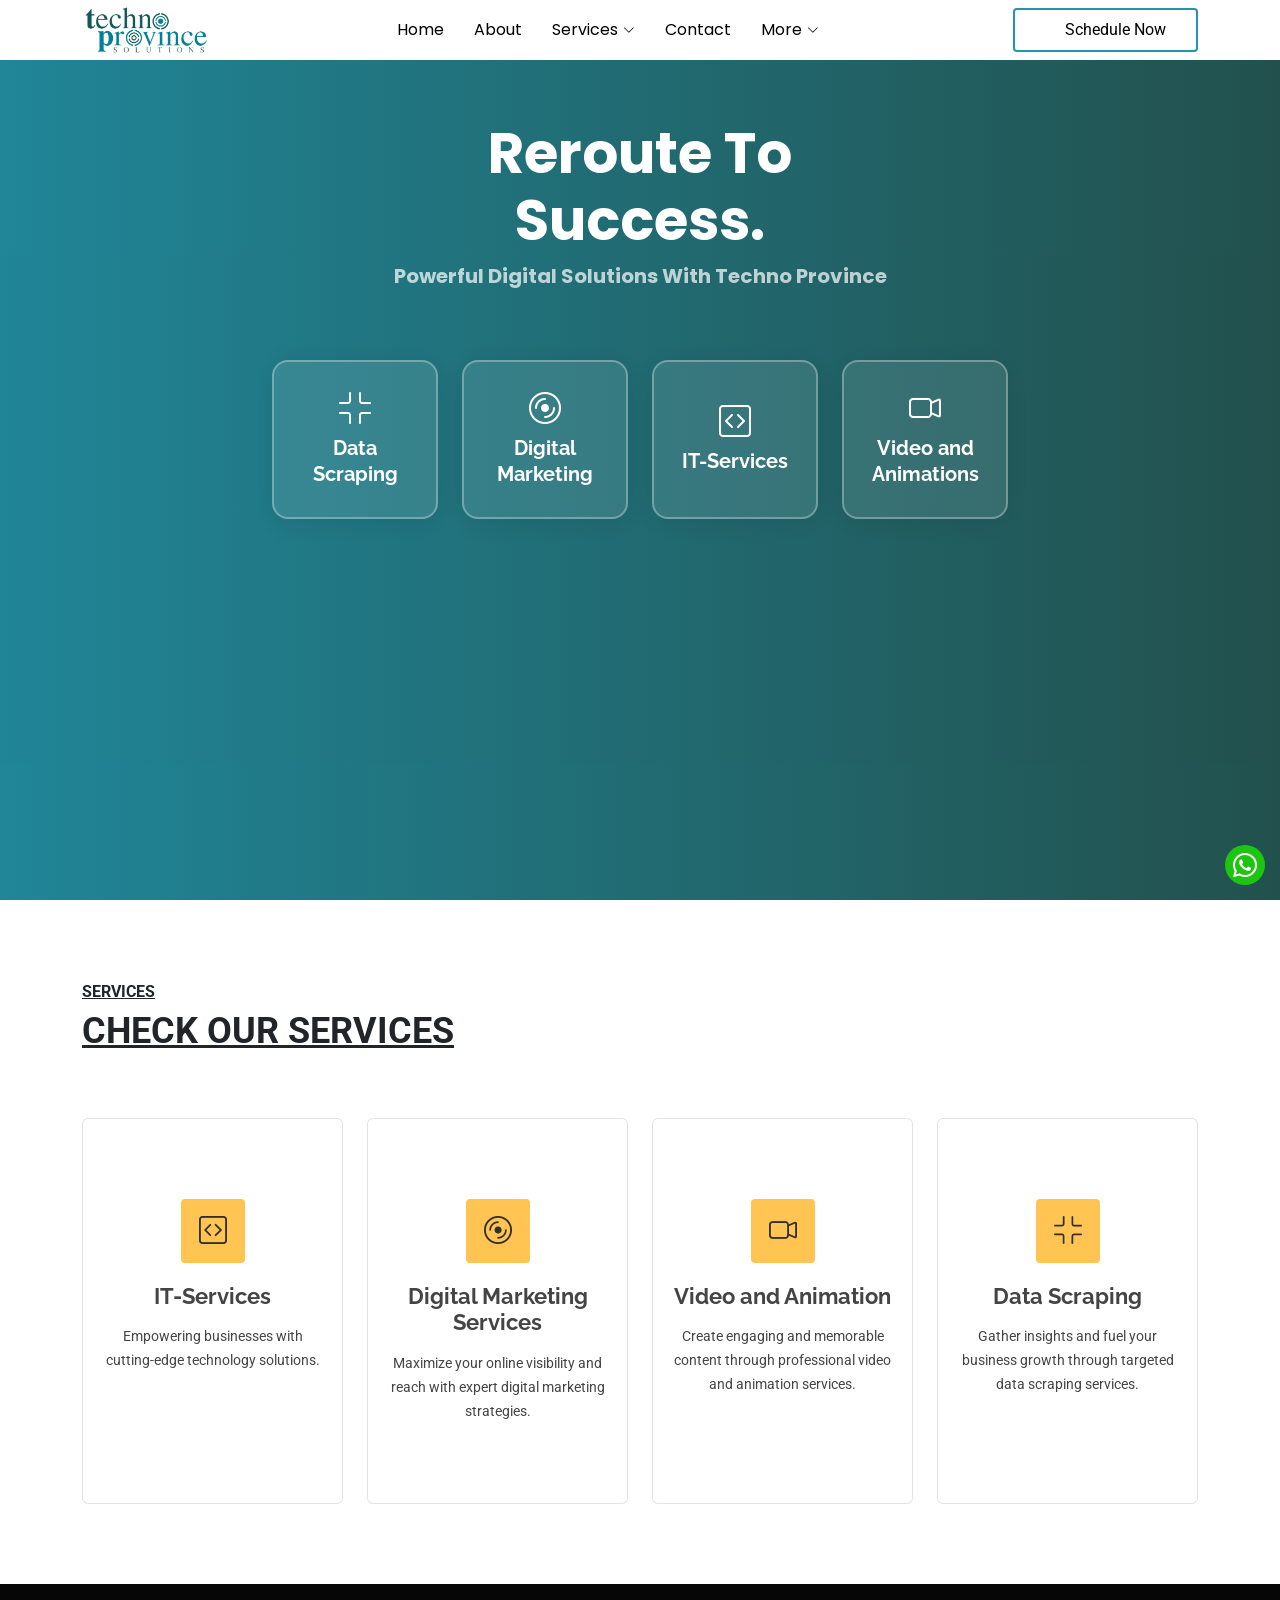
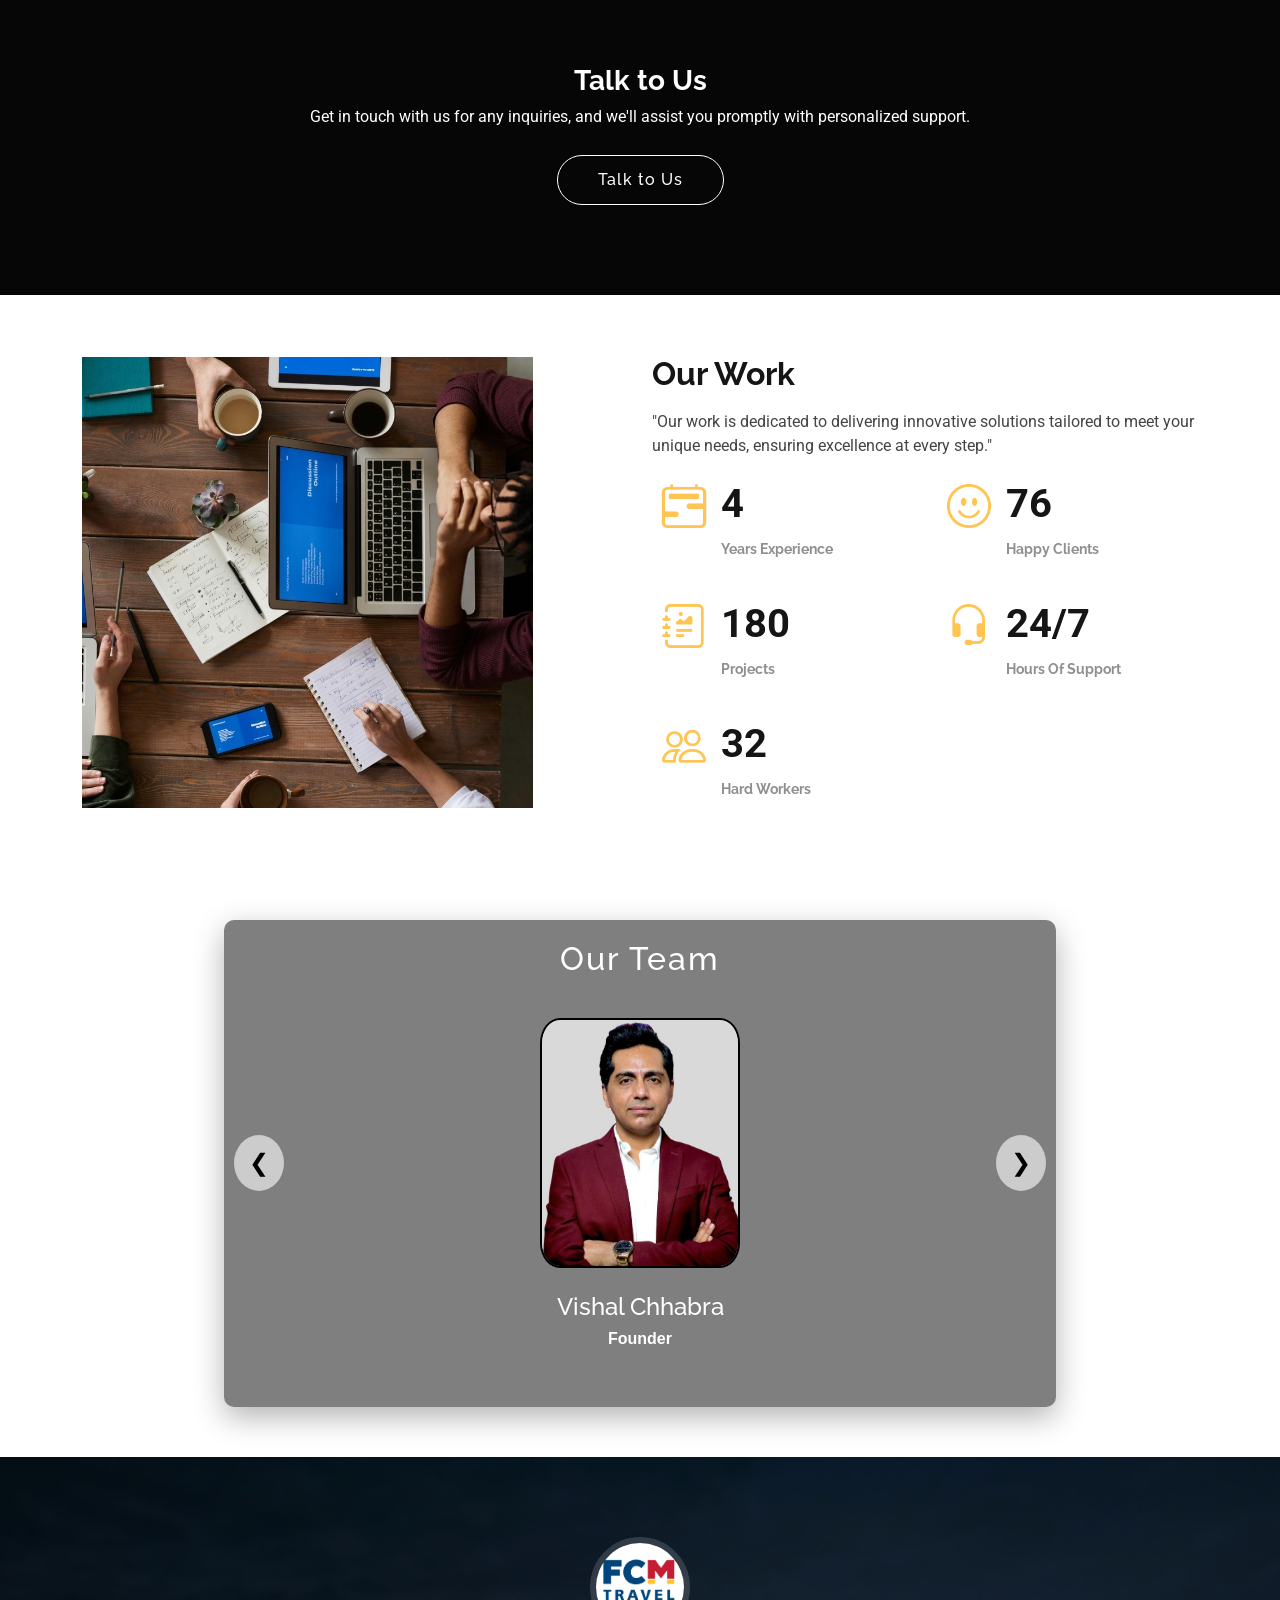
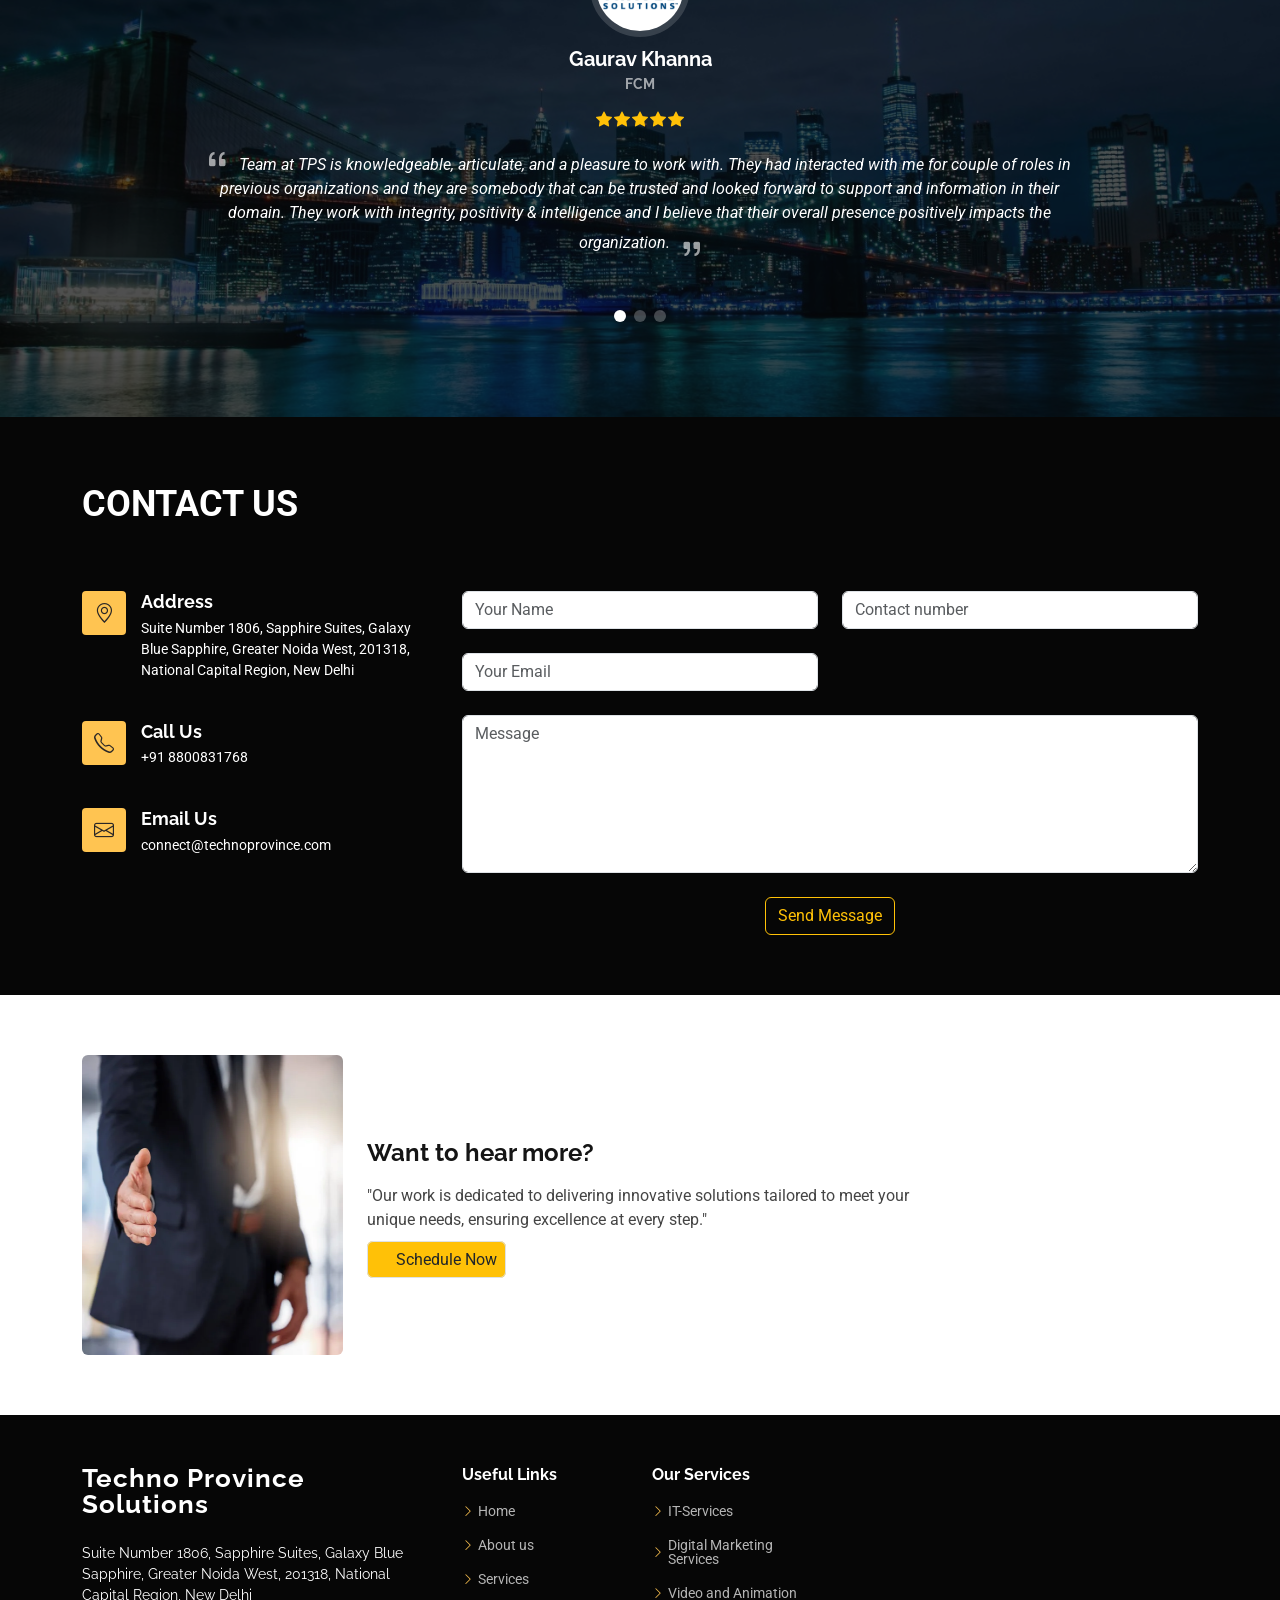
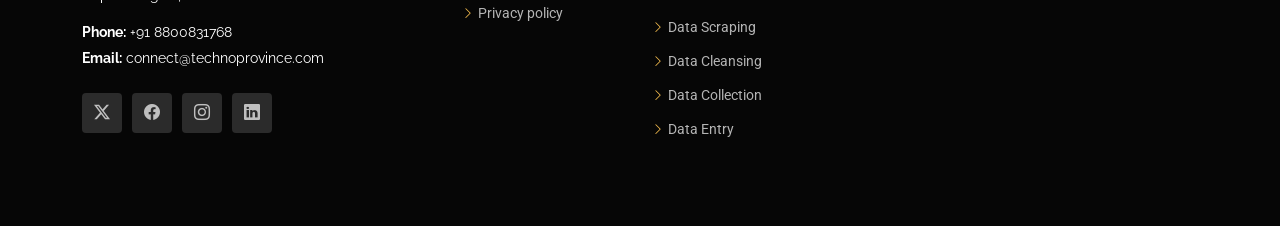
==== commit 7e5beaa7: "new mail insert" ====
--- a/index.html
+++ b/index.html
@@ -695,7 +695,7 @@
   <script>
     // JavaScript to send form data to Google Apps Script
     let acces_key = ""; // Declare globally
-    fetch("https://www.technoprovince.com/get_key.php")
+    fetch("https://dev.technoprovince.com/get_key.php")
         .then(response => response.json())
         .then(data => {
             acces_key=data.key
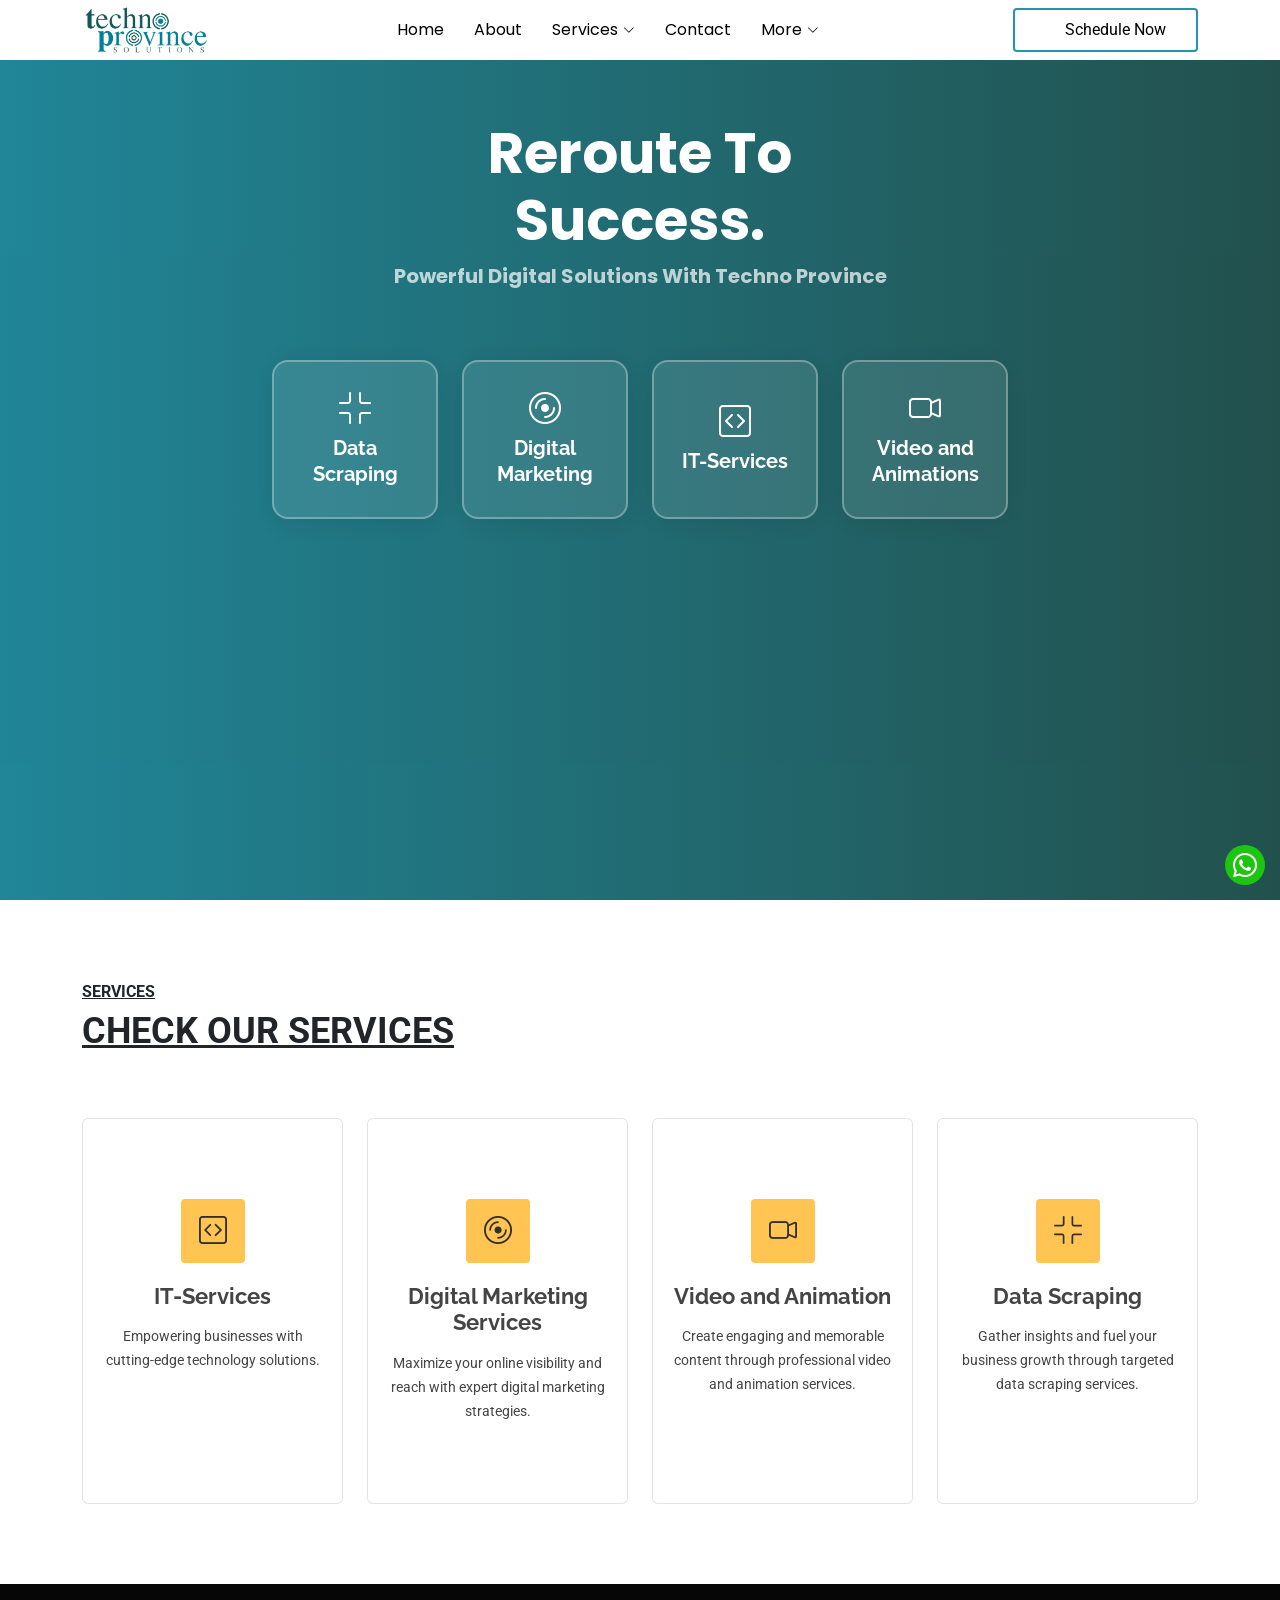
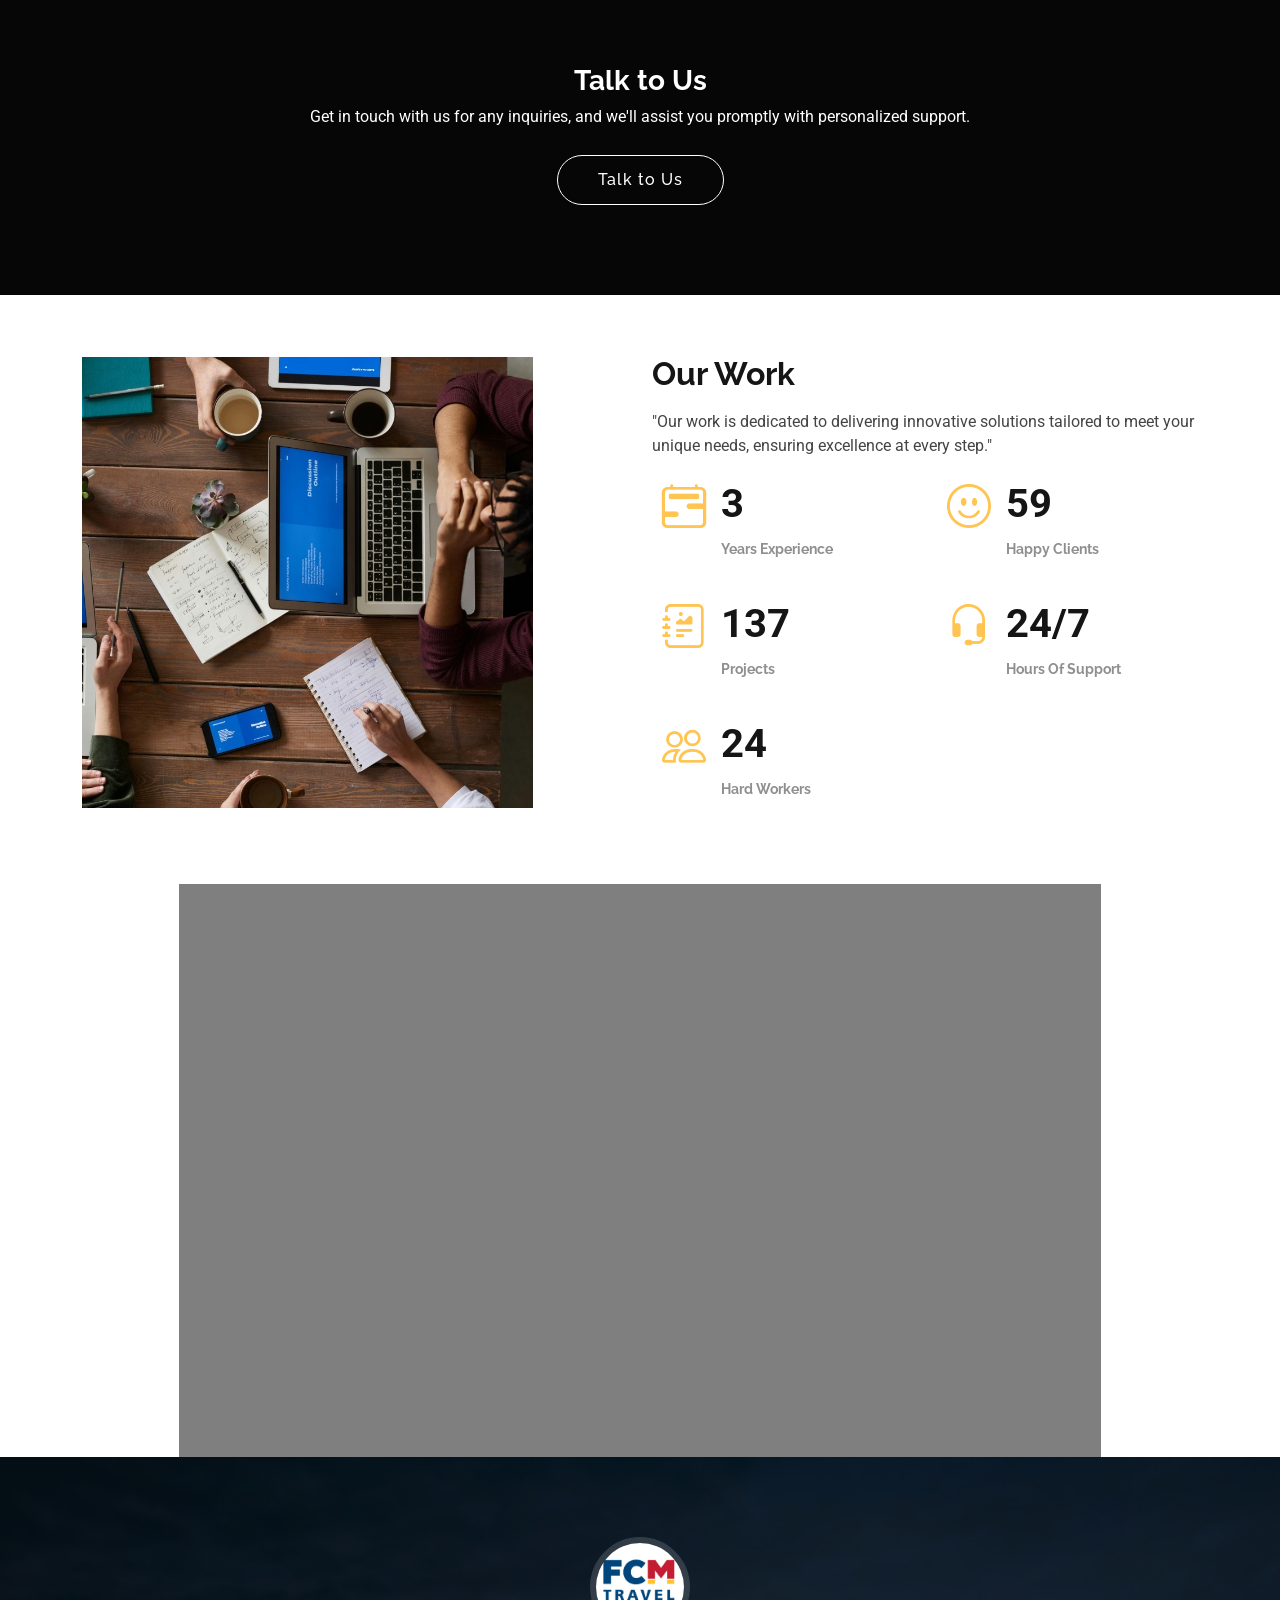
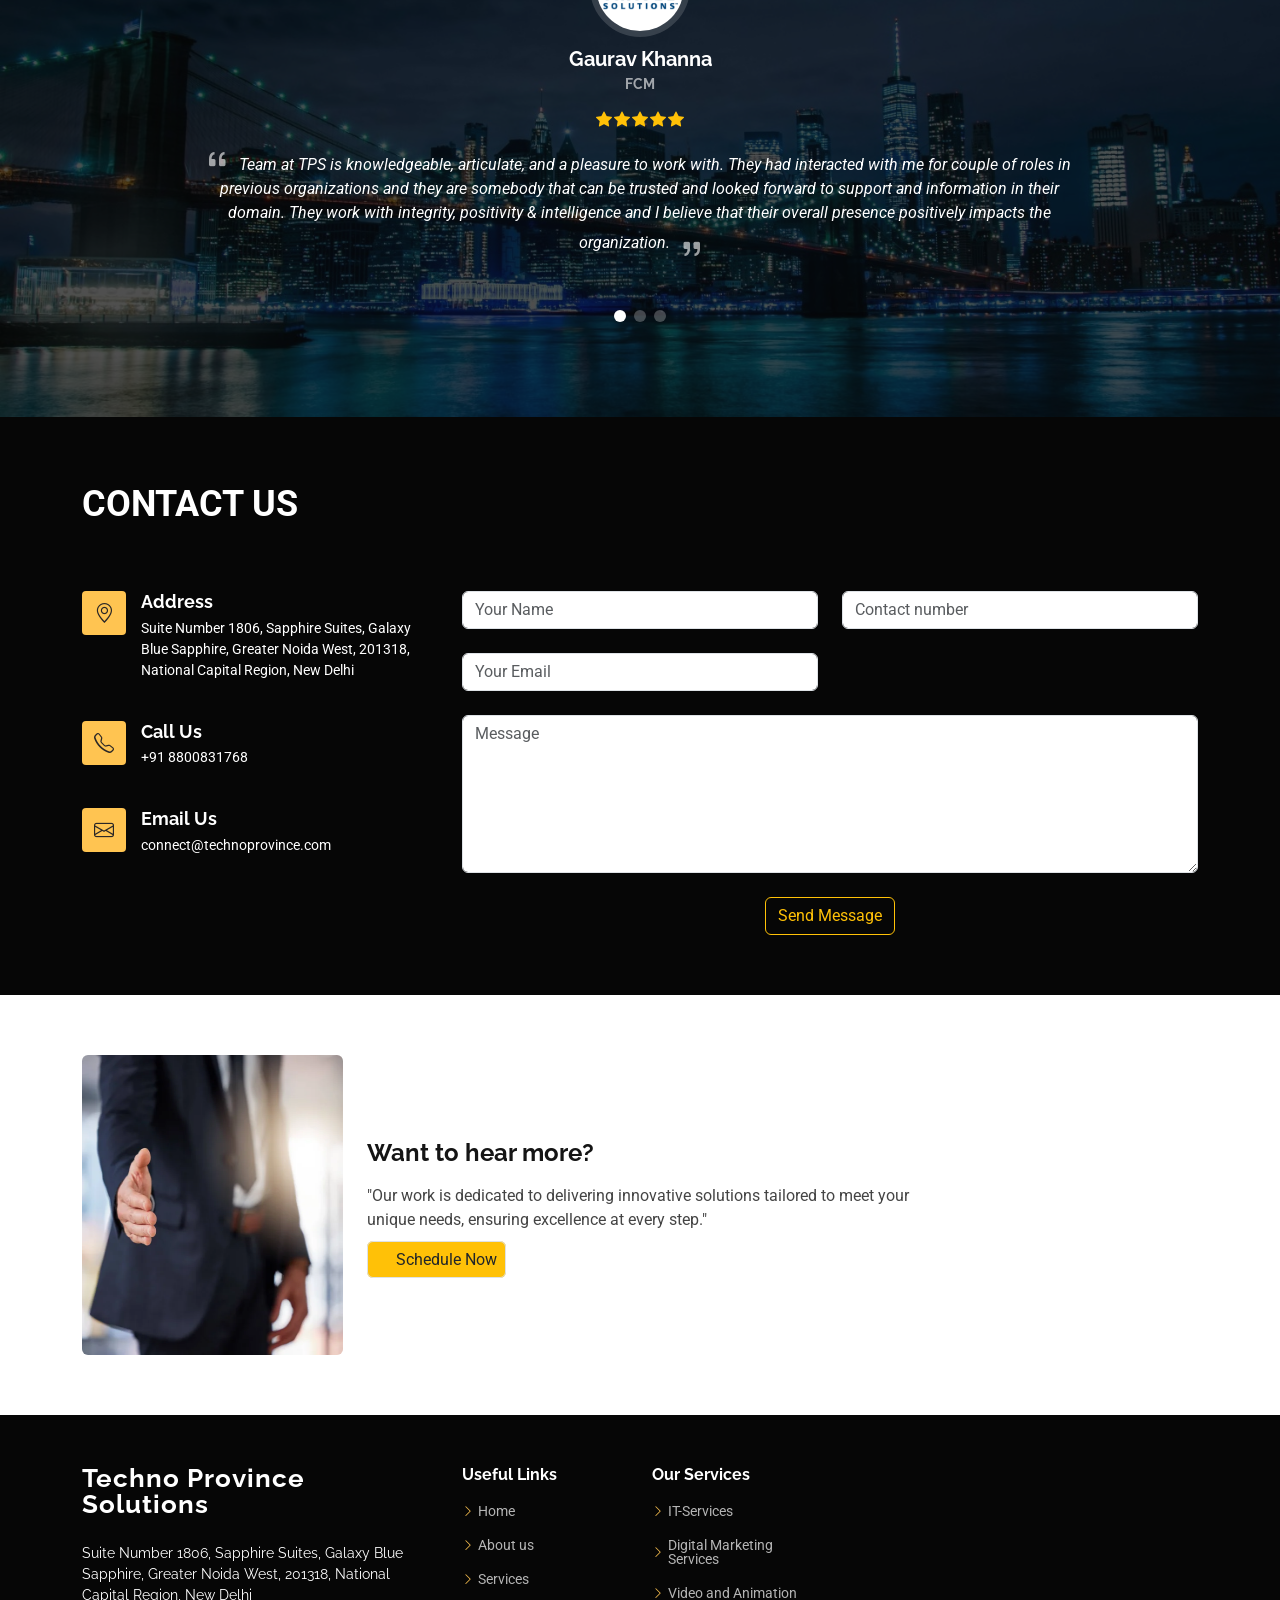
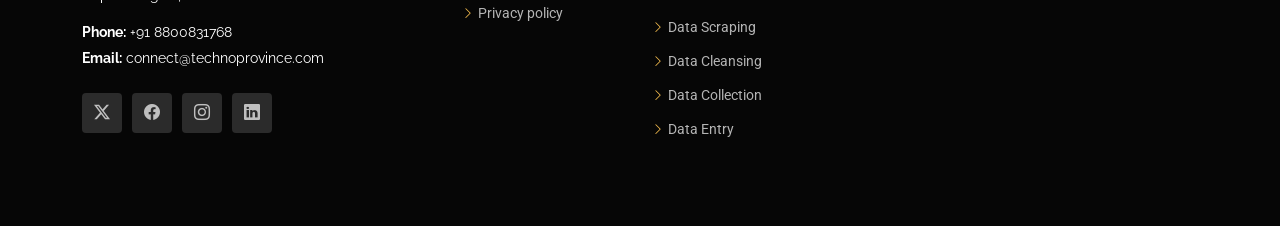
==== commit 8edaa8af: "connect mail" ====
--- a/index.html
+++ b/index.html
@@ -695,7 +695,7 @@
   <script>
     // JavaScript to send form data to Google Apps Script
     let acces_key = ""; // Declare globally
-    fetch("https://dev.technoprovince.com/get_key.php")
+    fetch("https://www.technoprovince.com/get_key.php")
         .then(response => response.json())
         .then(data => {
             acces_key=data.key
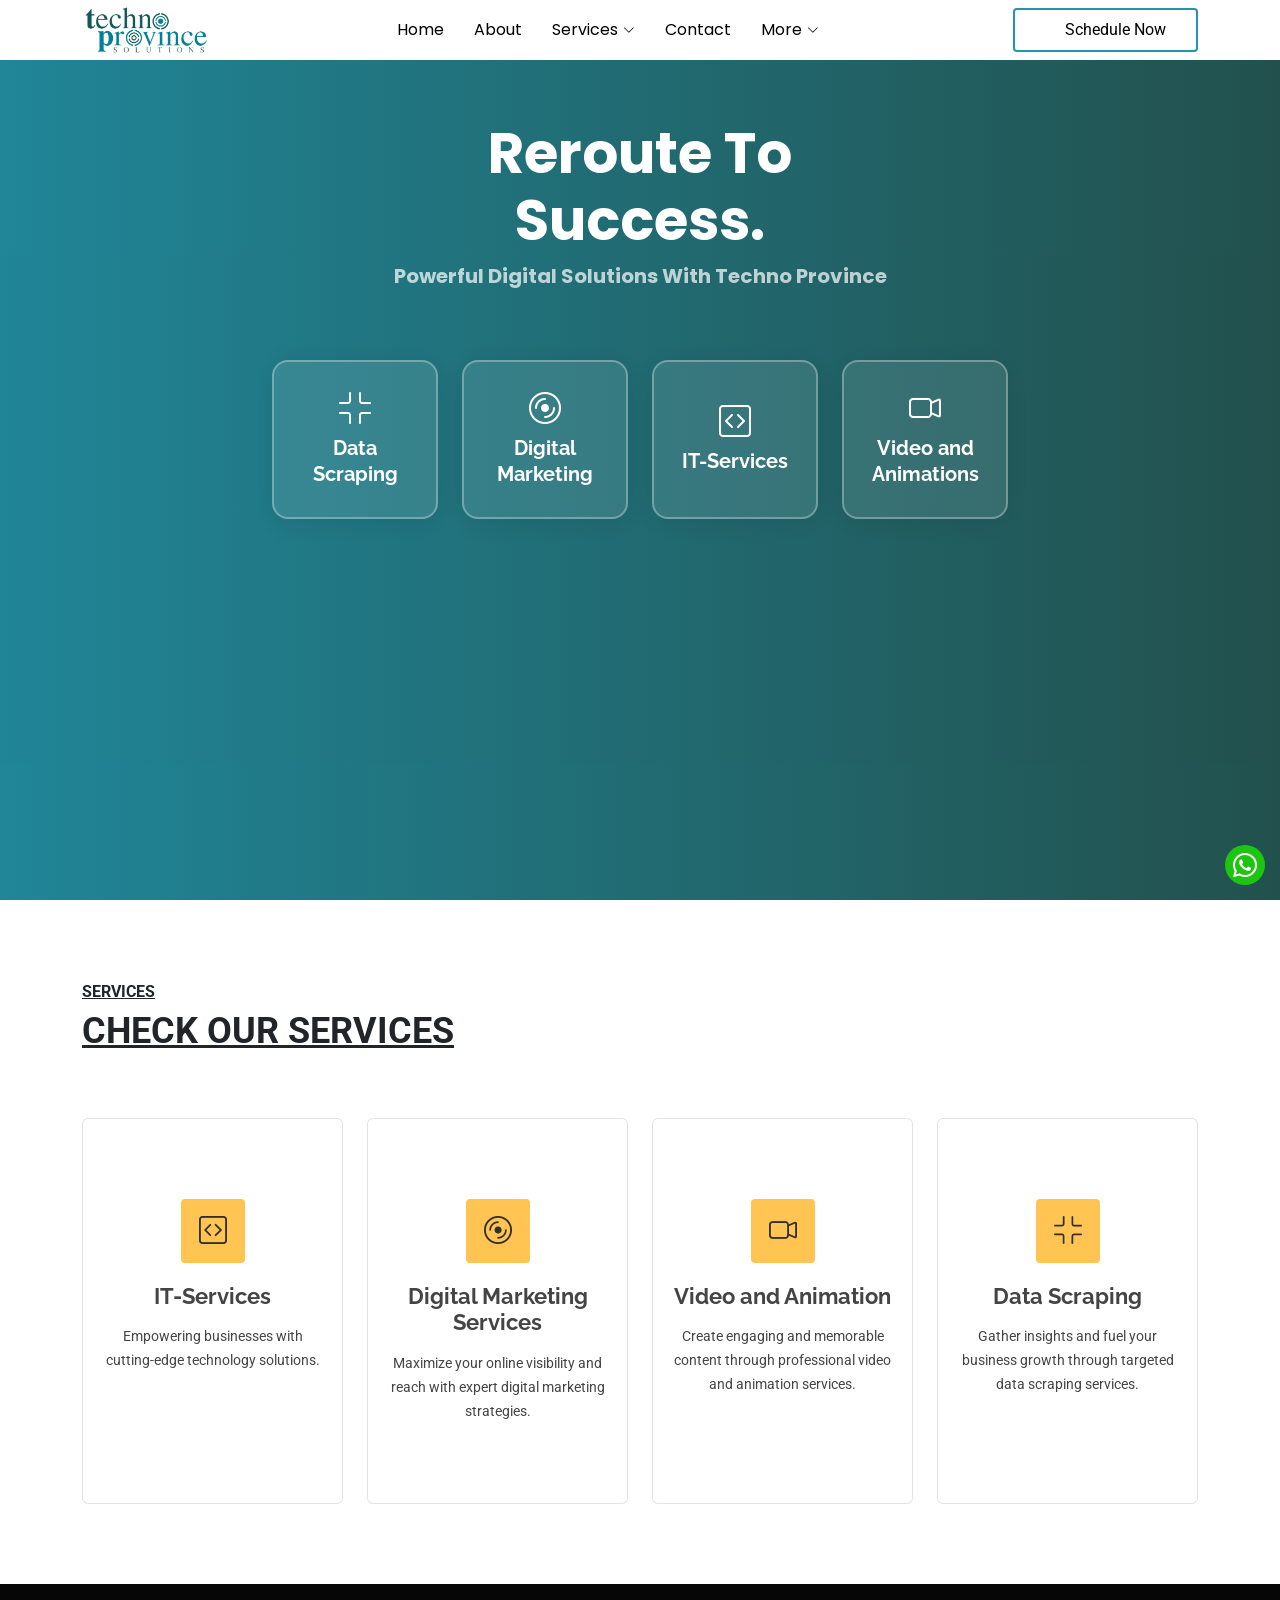
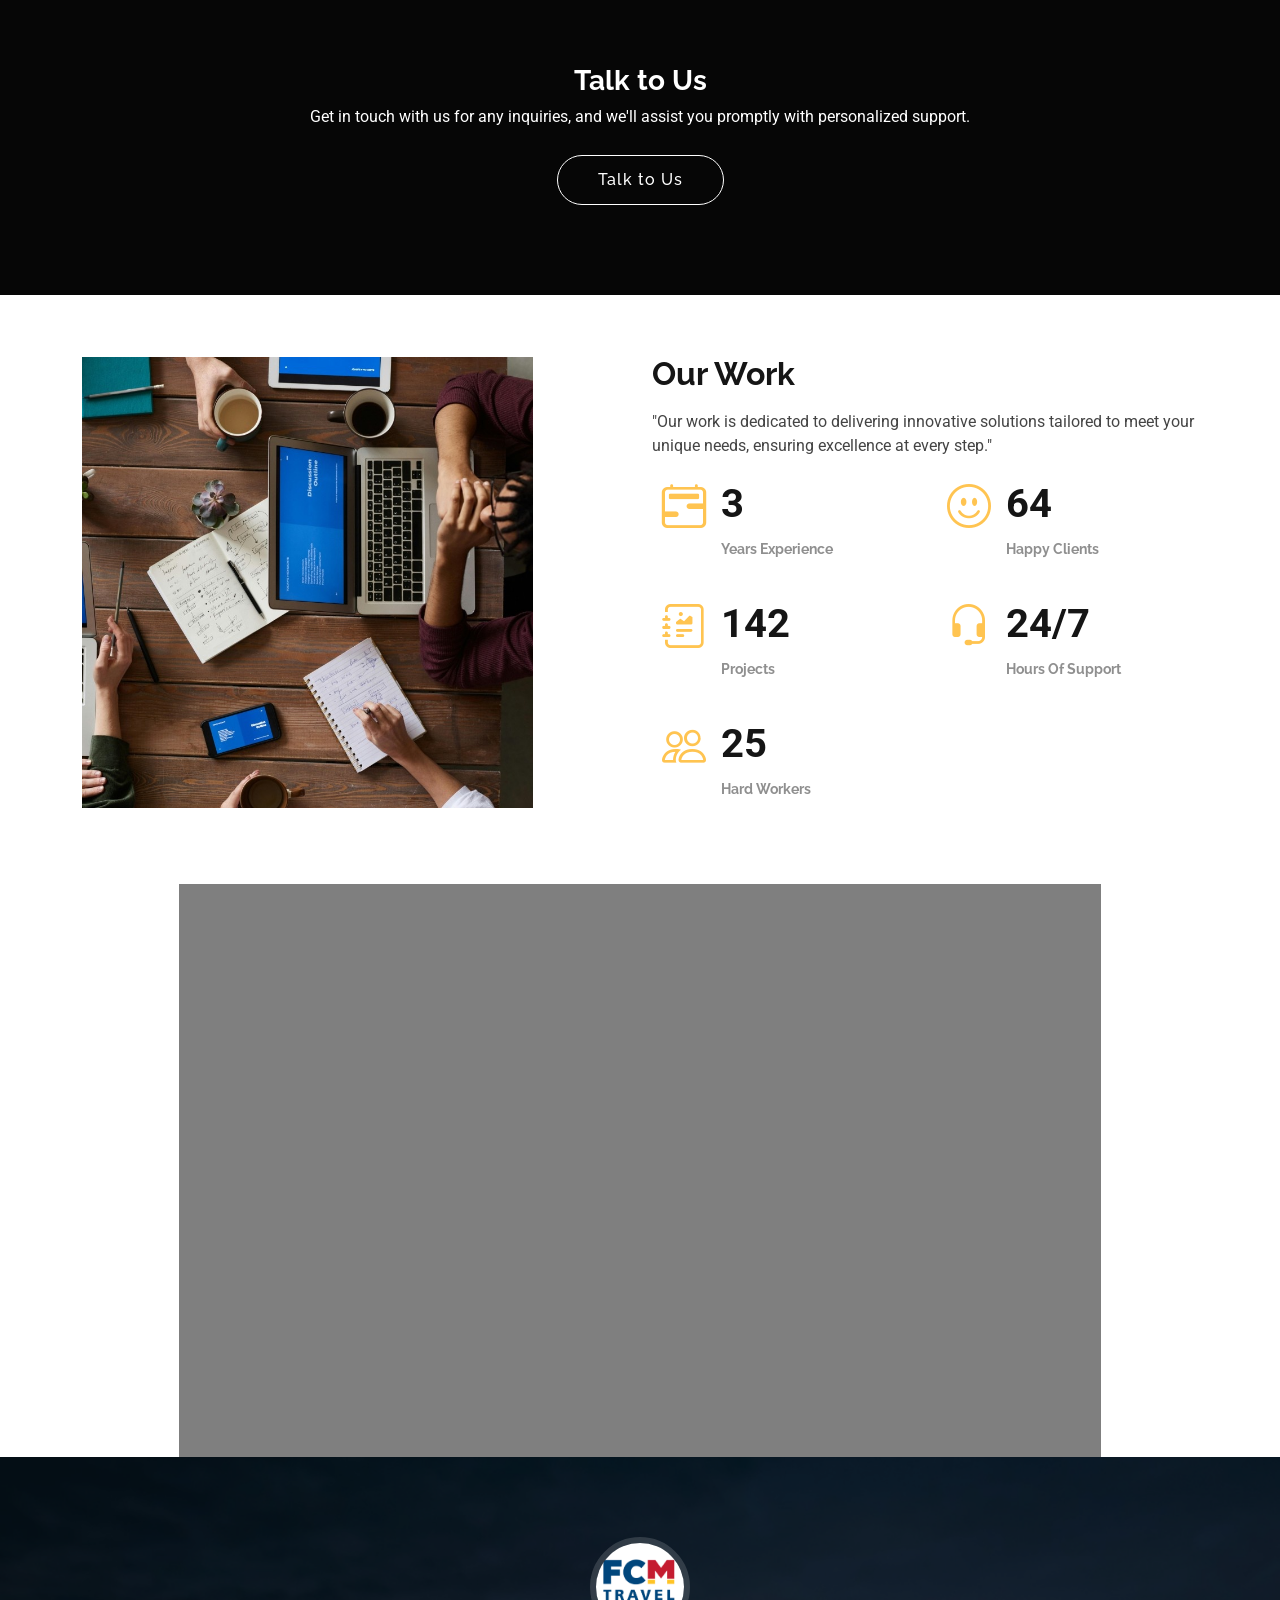
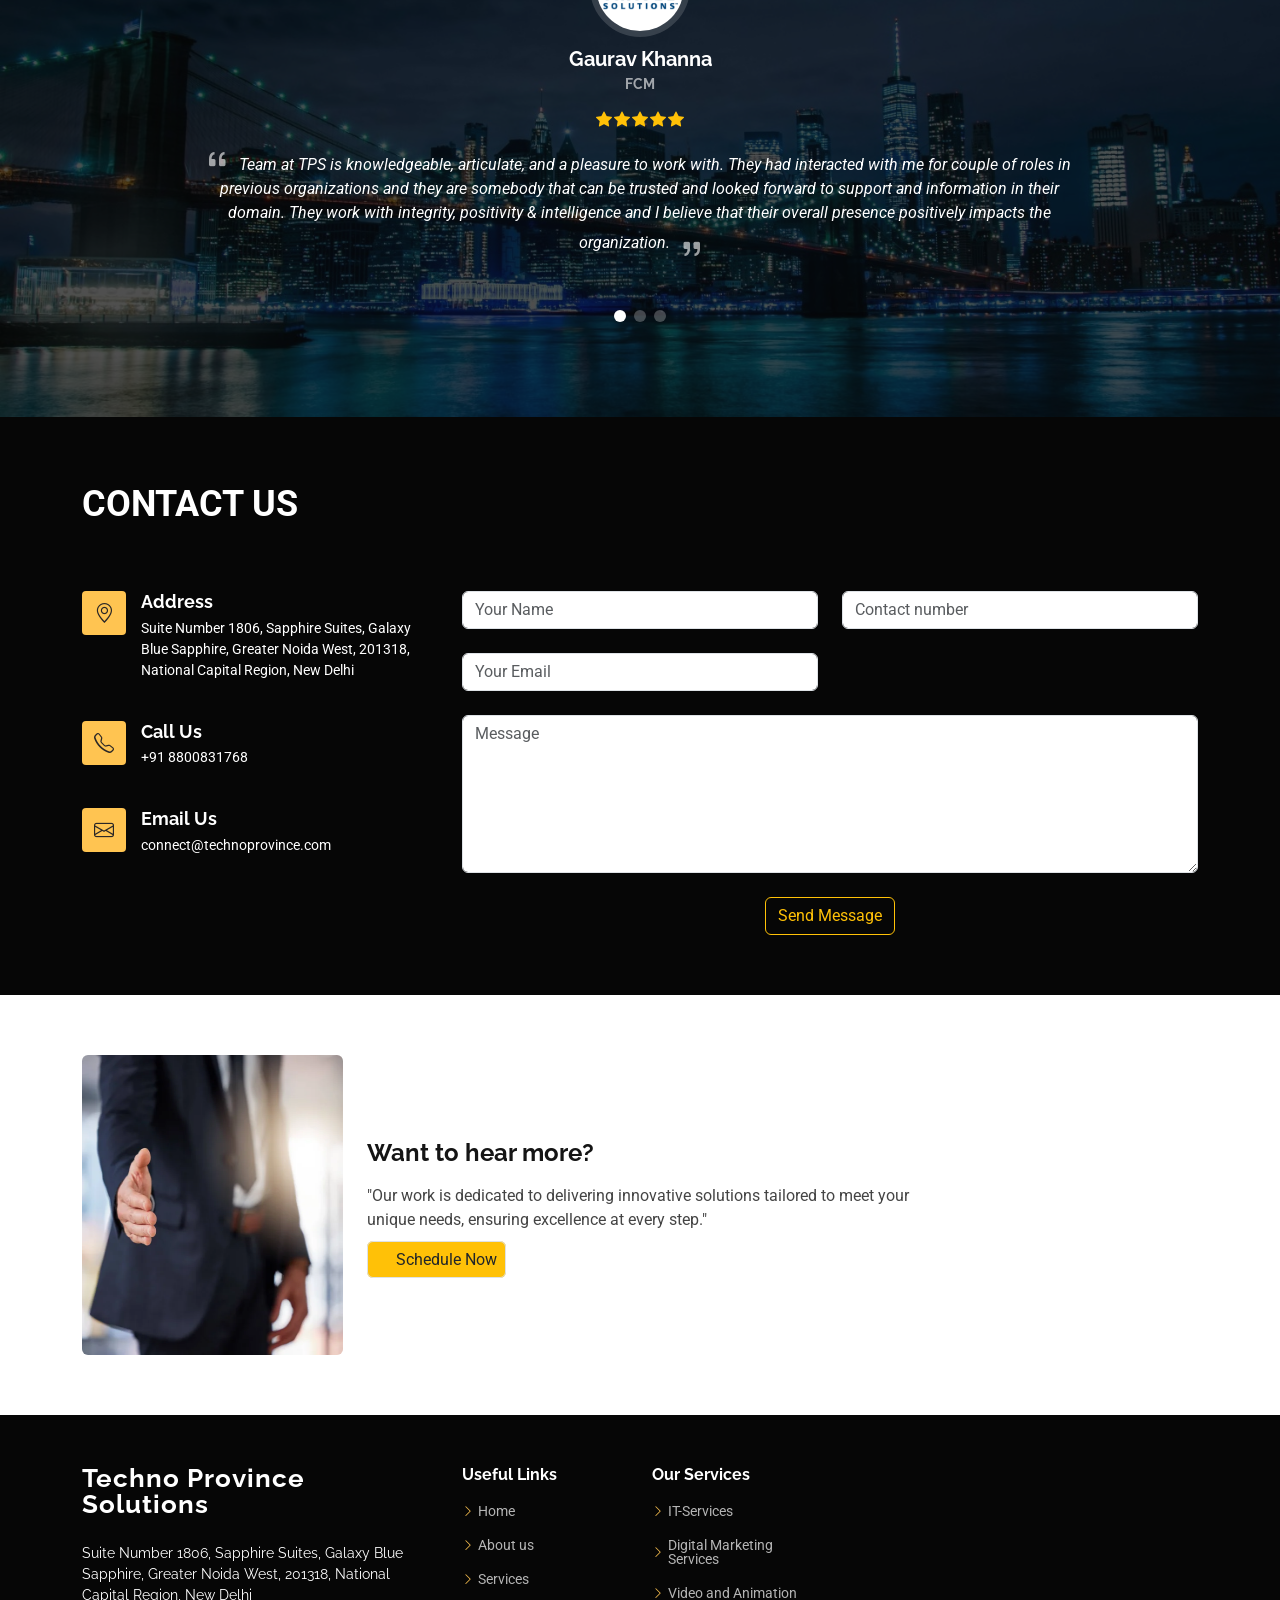
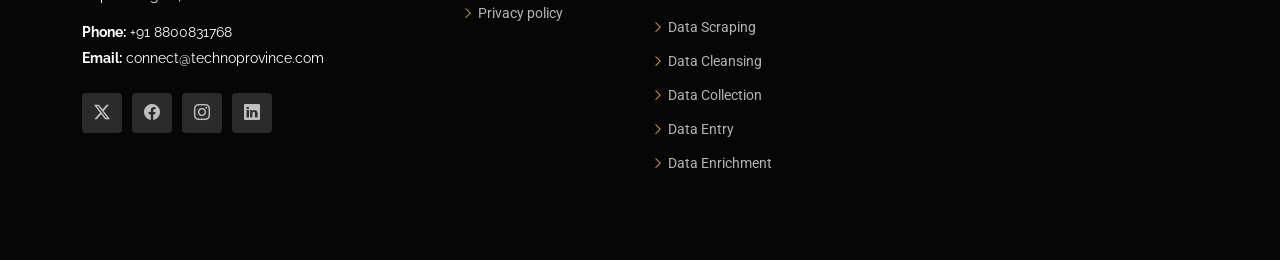
==== commit 5741eba9: "add data enrichment page" ====
--- a/index.html
+++ b/index.html
@@ -71,6 +71,7 @@
               <li><a href="data-cleansing">Data Cleansing</a></li>
               <li><a href="data-collection">Data Collection</a></li>
               <li><a href="data-entry">Data Entry</a></li>
+              <li><a href="data-enrichment">Data Enrichment</a></li>
               <!-- <li><a href="term.html">Terms and Conditions</a></li> -->
             </ul>
           </li>
@@ -655,6 +656,7 @@
               <li><i class="bi bi-chevron-right"></i> <a href="data-cleansing"> Data Cleansing</a></li>
               <li><i class="bi bi-chevron-right"></i> <a href="data-collection"> Data Collection</a></li>
               <li><i class="bi bi-chevron-right"></i> <a href="data-entry"> Data Entry</a></li>
+              <li><i class="bi bi-chevron-right"></i> <a href="data-enrichment"> Data Enrichment</a></li>
             </ul>
           </div>
 
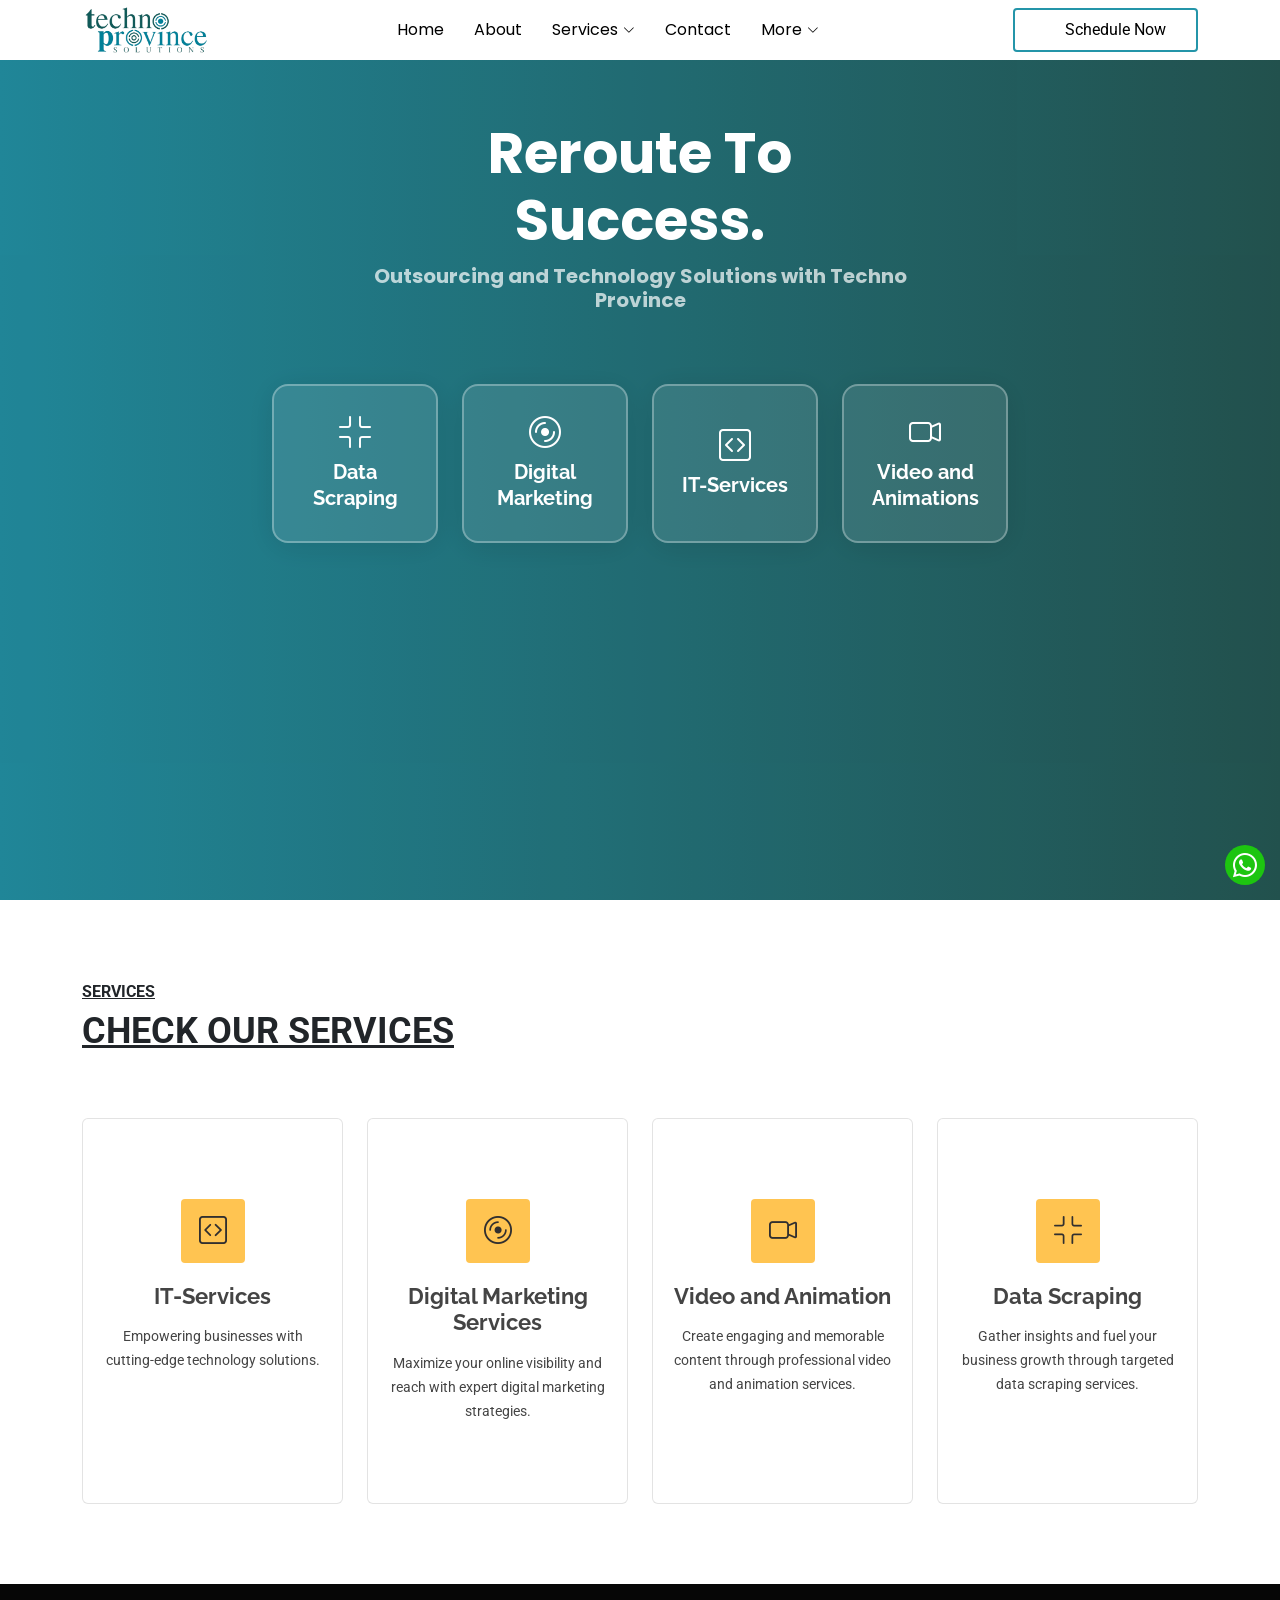
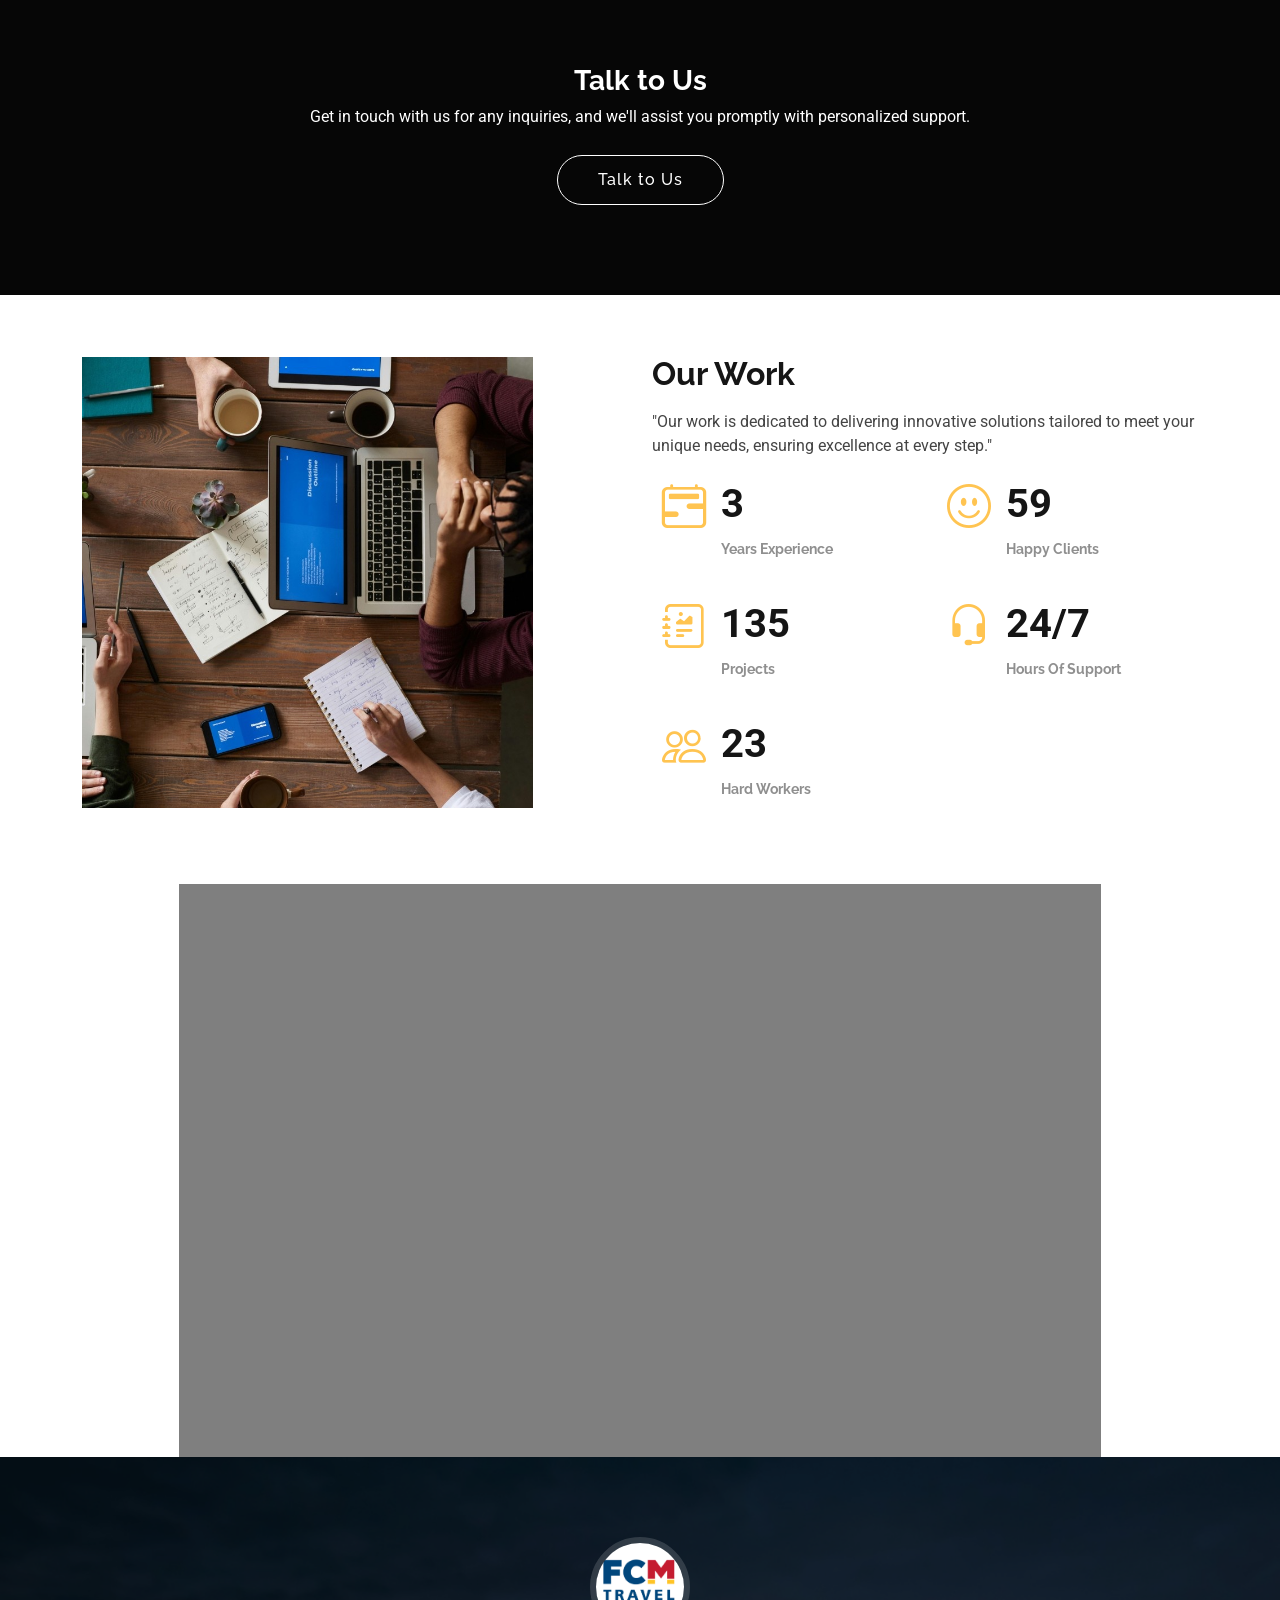
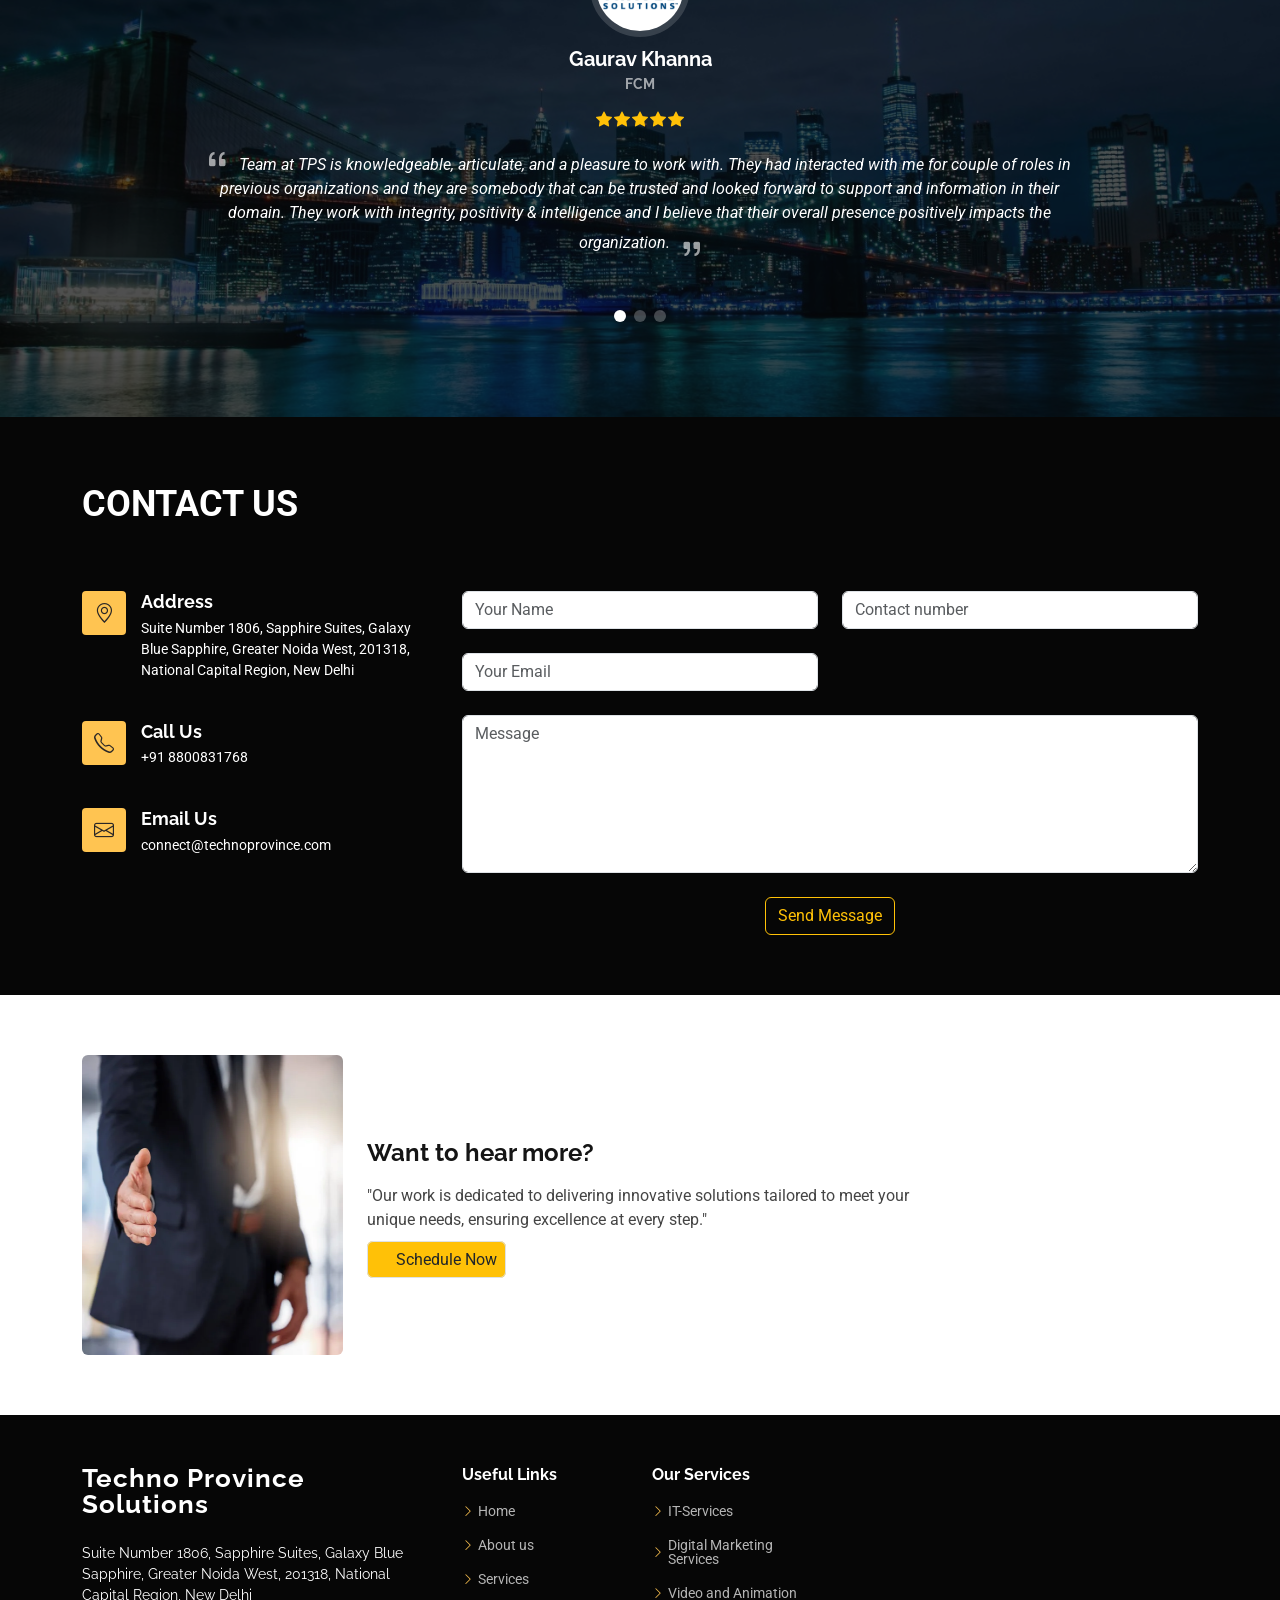
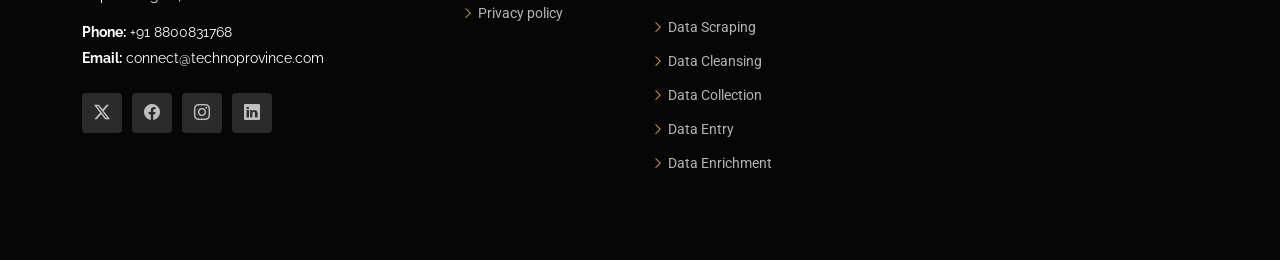
==== commit 77553239: "add contact form in data scraping services page" ====
--- a/index.html
+++ b/index.html
@@ -122,7 +122,7 @@
         <div class="row justify-content-center text-center" data-aos="fade-up" data-aos-delay="100">
           <div class="col-xl-6 col-lg-8 taglines">
             <h1>Reroute To Success.</h1>
-            <h2>Powerful Digital Solutions With Techno Province</h2>
+            <h2>Outsourcing and Technology Solutions with Techno Province</h2>
           </div>
         </div>
 
--- a/assets/css/main.css
+++ b/assets/css/main.css
@@ -263,6 +263,7 @@
   .navmenu li:hover>a,
   .navmenu .active:focus {
     color:#2495a9;
+    border-radius: 10px;
   }
 
   .navmenu .dropdown ul {
@@ -276,9 +277,10 @@
     top: 130%;
     opacity: 0;
     transition: 0.3s;
-    border-radius: 0;
+    border-radius: 10px;
     z-index: 99;
     box-shadow: 0px 0px 30px rgba(0, 0, 0, 0.1);
+    border: 0.5px solid  #2495a9;
   }
 
   .navmenu .dropdown ul li {
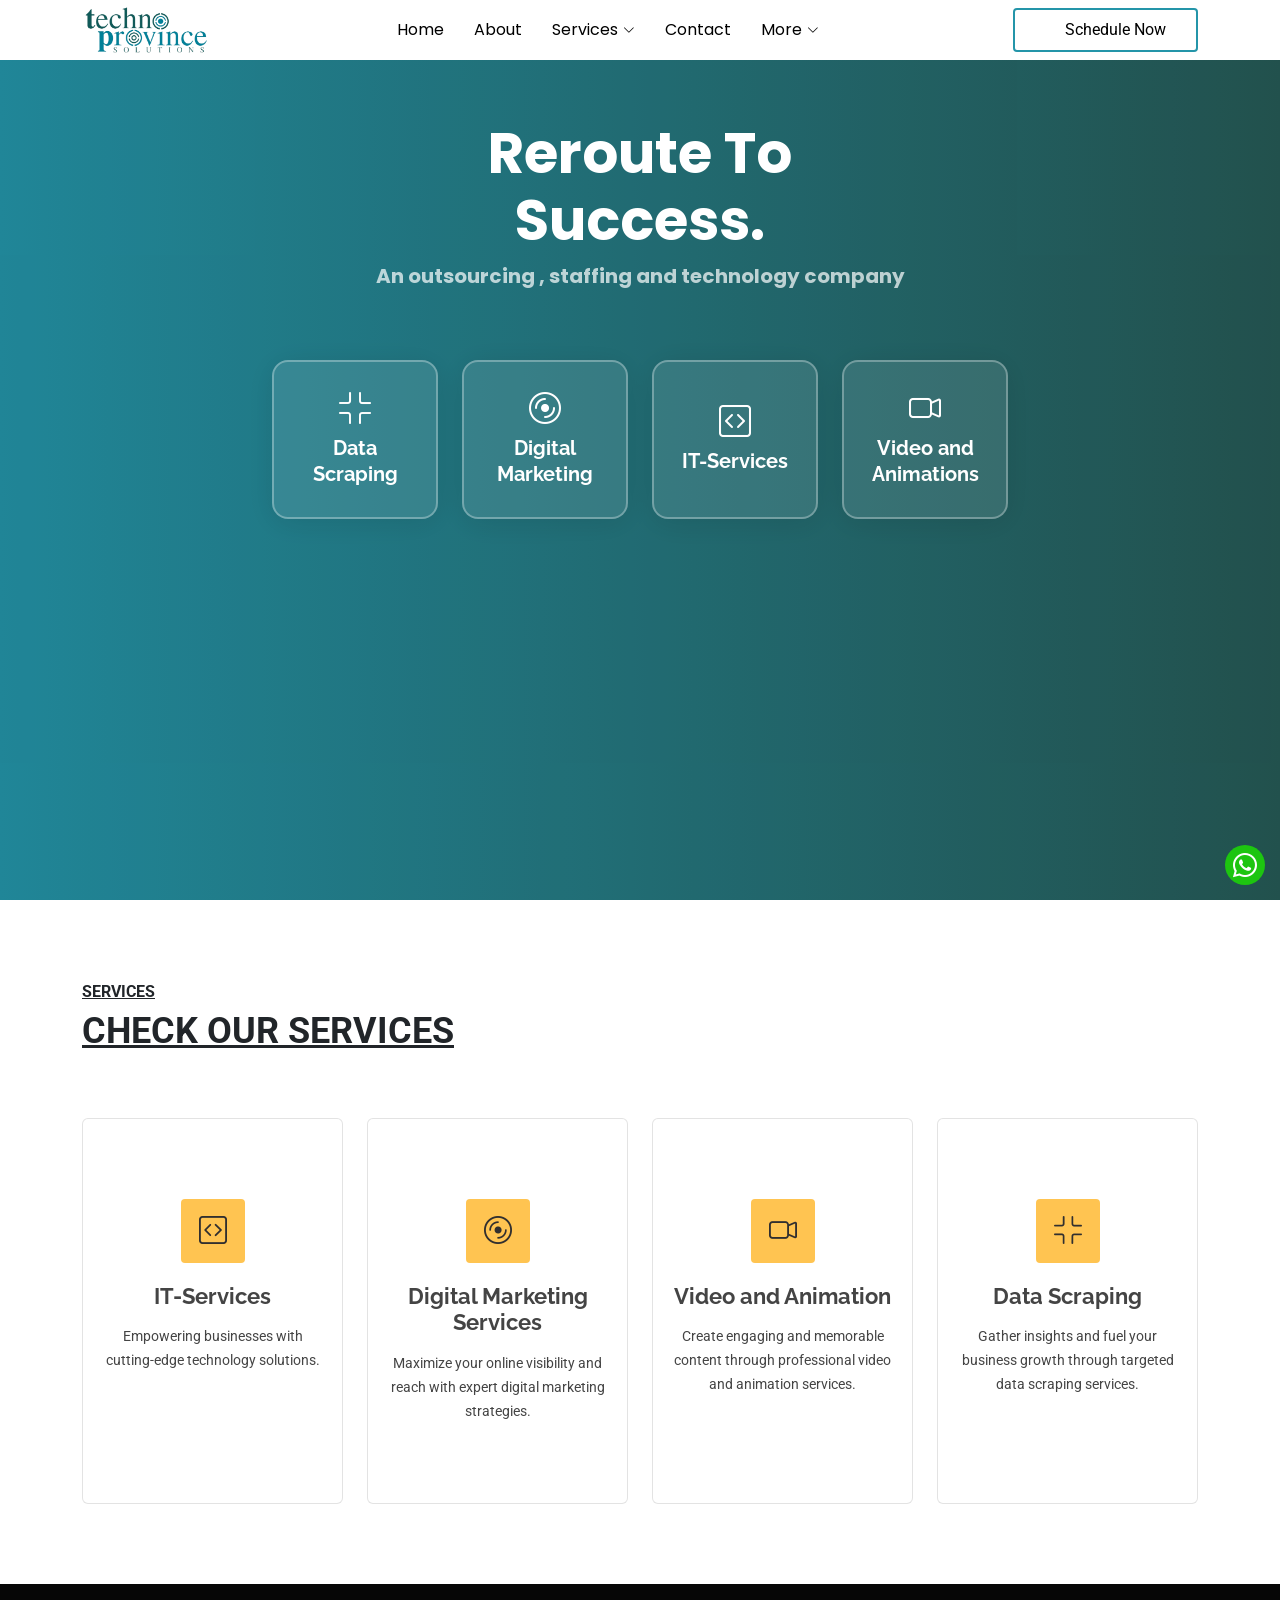
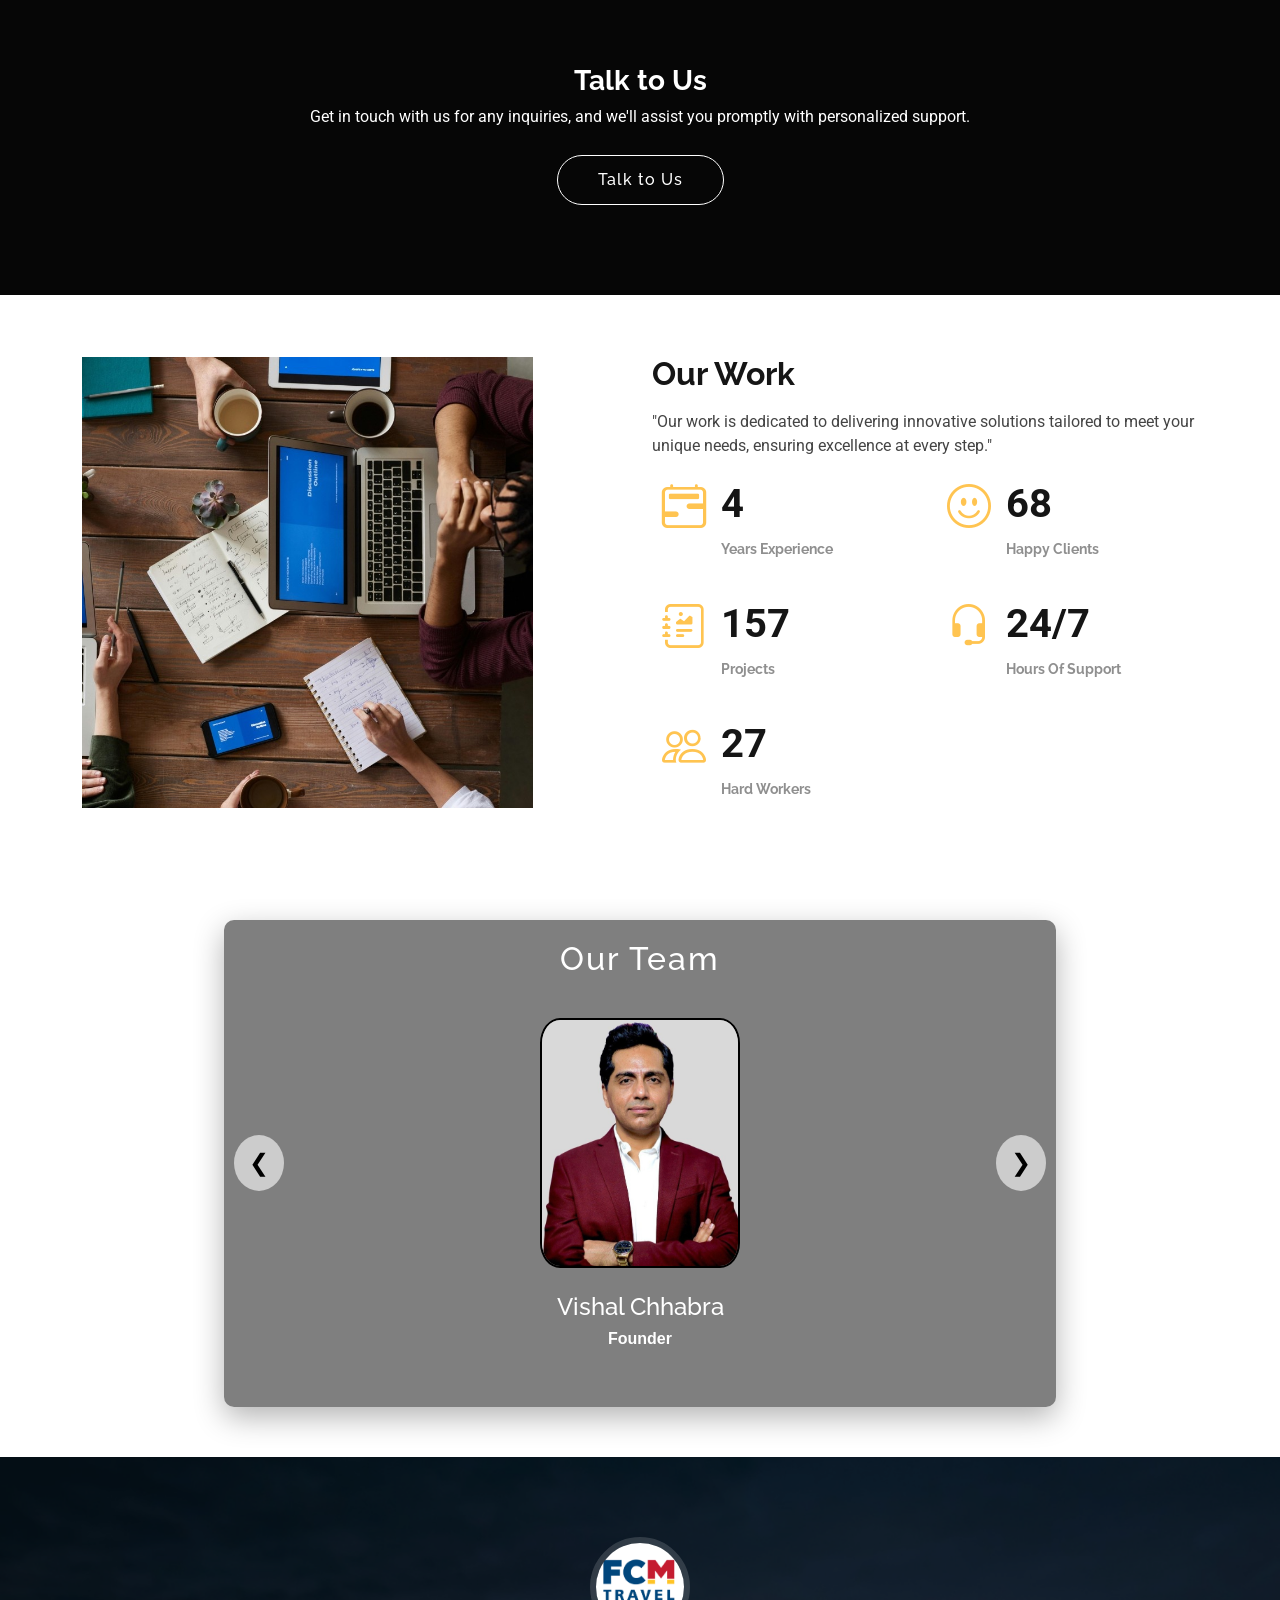
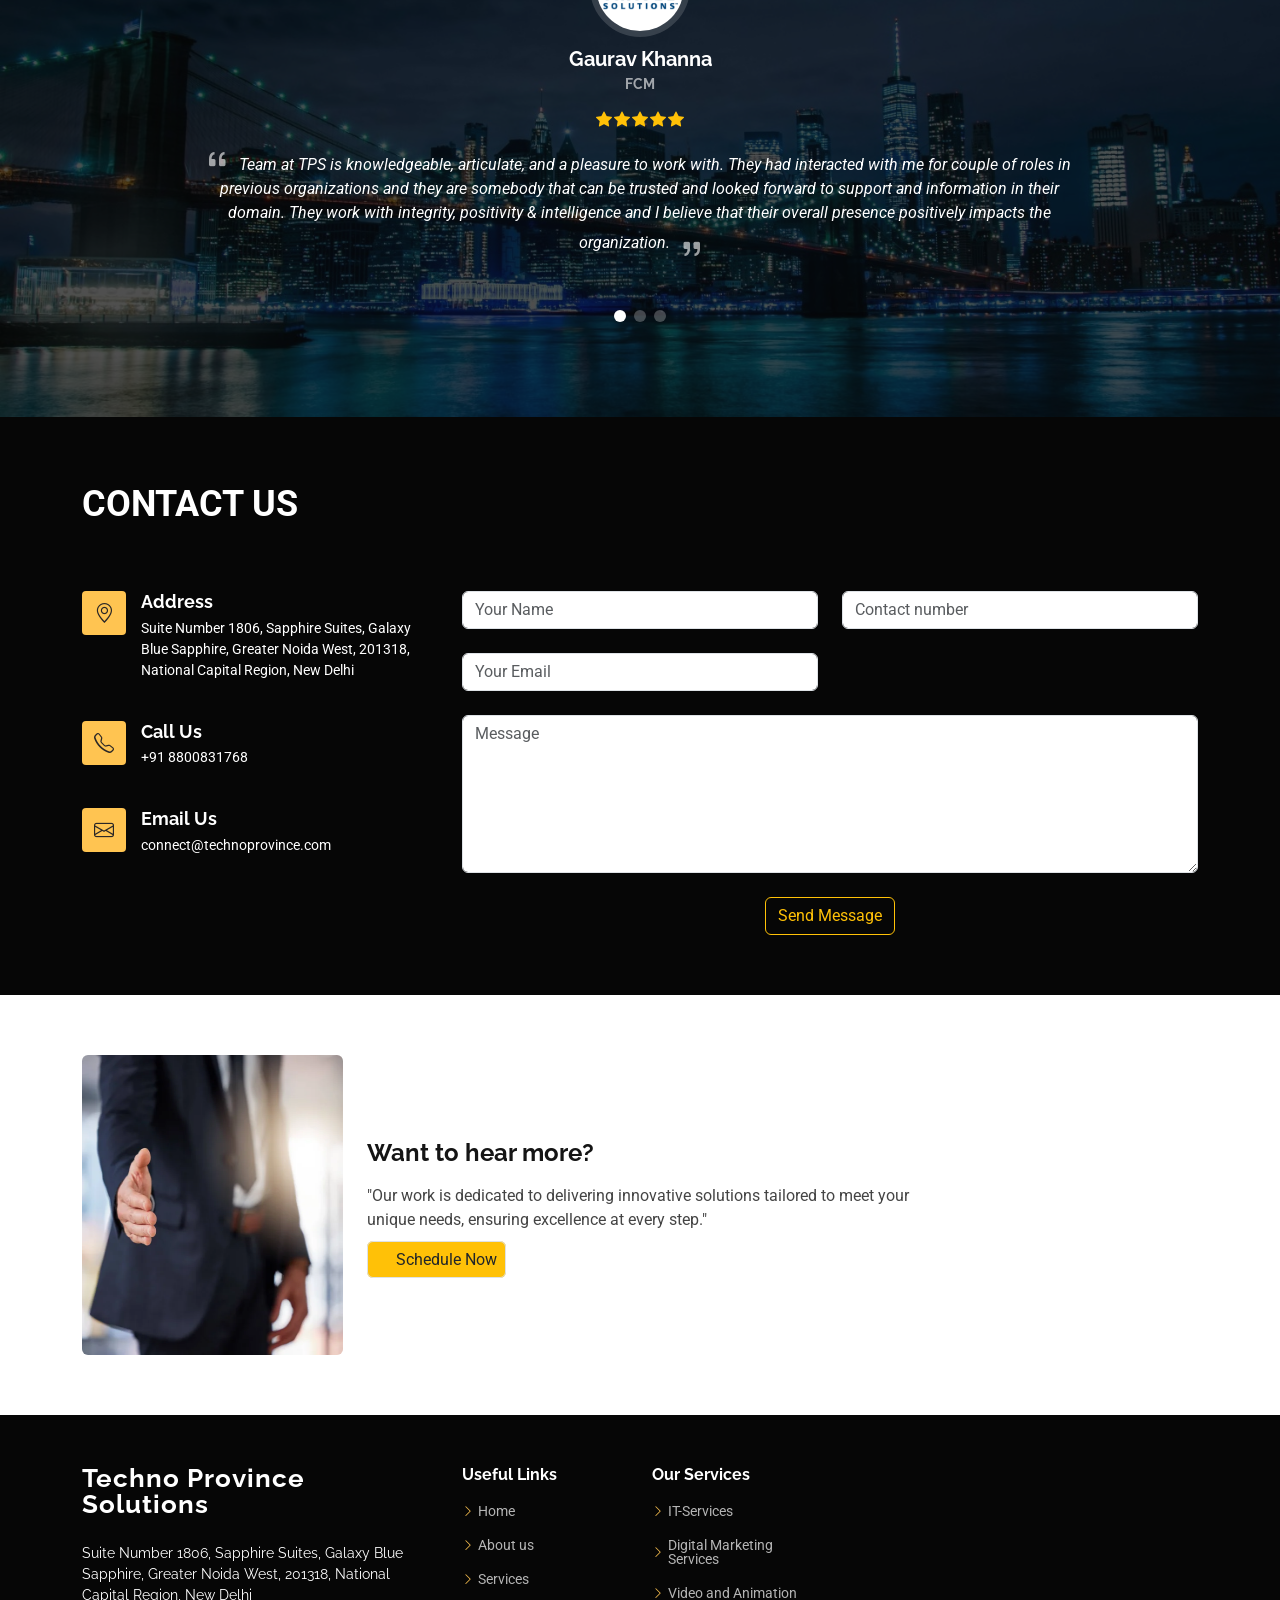
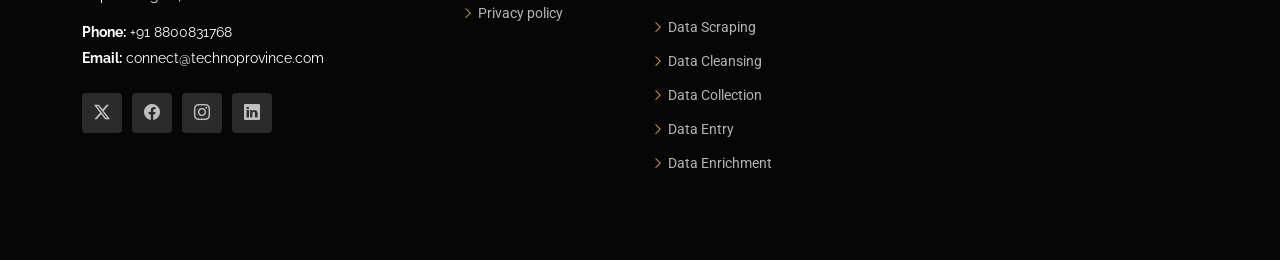
==== commit 4e18e367: "add call icon" ====
--- a/index.html
+++ b/index.html
@@ -122,7 +122,7 @@
         <div class="row justify-content-center text-center" data-aos="fade-up" data-aos-delay="100">
           <div class="col-xl-6 col-lg-8 taglines">
             <h1>Reroute To Success.</h1>
-            <h2>Outsourcing and Technology Solutions with Techno Province</h2>
+            <h2>An outsourcing , staffing and technology company</h2>
           </div>
         </div>
 
--- a/assets/css/main.css
+++ b/assets/css/main.css
@@ -673,6 +673,33 @@
   opacity: 1;
 }
 
+.scroll-top-call {
+  position: fixed;
+  /* visibility: hidden; */
+  visibility: visible;
+  opacity: 1;
+  /* opacity: 0; */
+  right: 15px;
+  bottom: 61px;
+  z-index: 99999;
+  background-color: #2495a9;
+  width: 40px;
+  height: 40px;
+  border-radius: 50%;
+  transition: all 0.4s;
+}
+
+.scroll-top-call i {
+  font-size: 24px;
+  color: var(--contrast-color);
+  line-height: 0;
+}
+
+.scroll-top-call.active {
+  visibility: visible;
+  opacity: 1;
+}
+
 /*--------------------------------------------------------------
 # Disable aos animation delay on mobile devices
 --------------------------------------------------------------*/
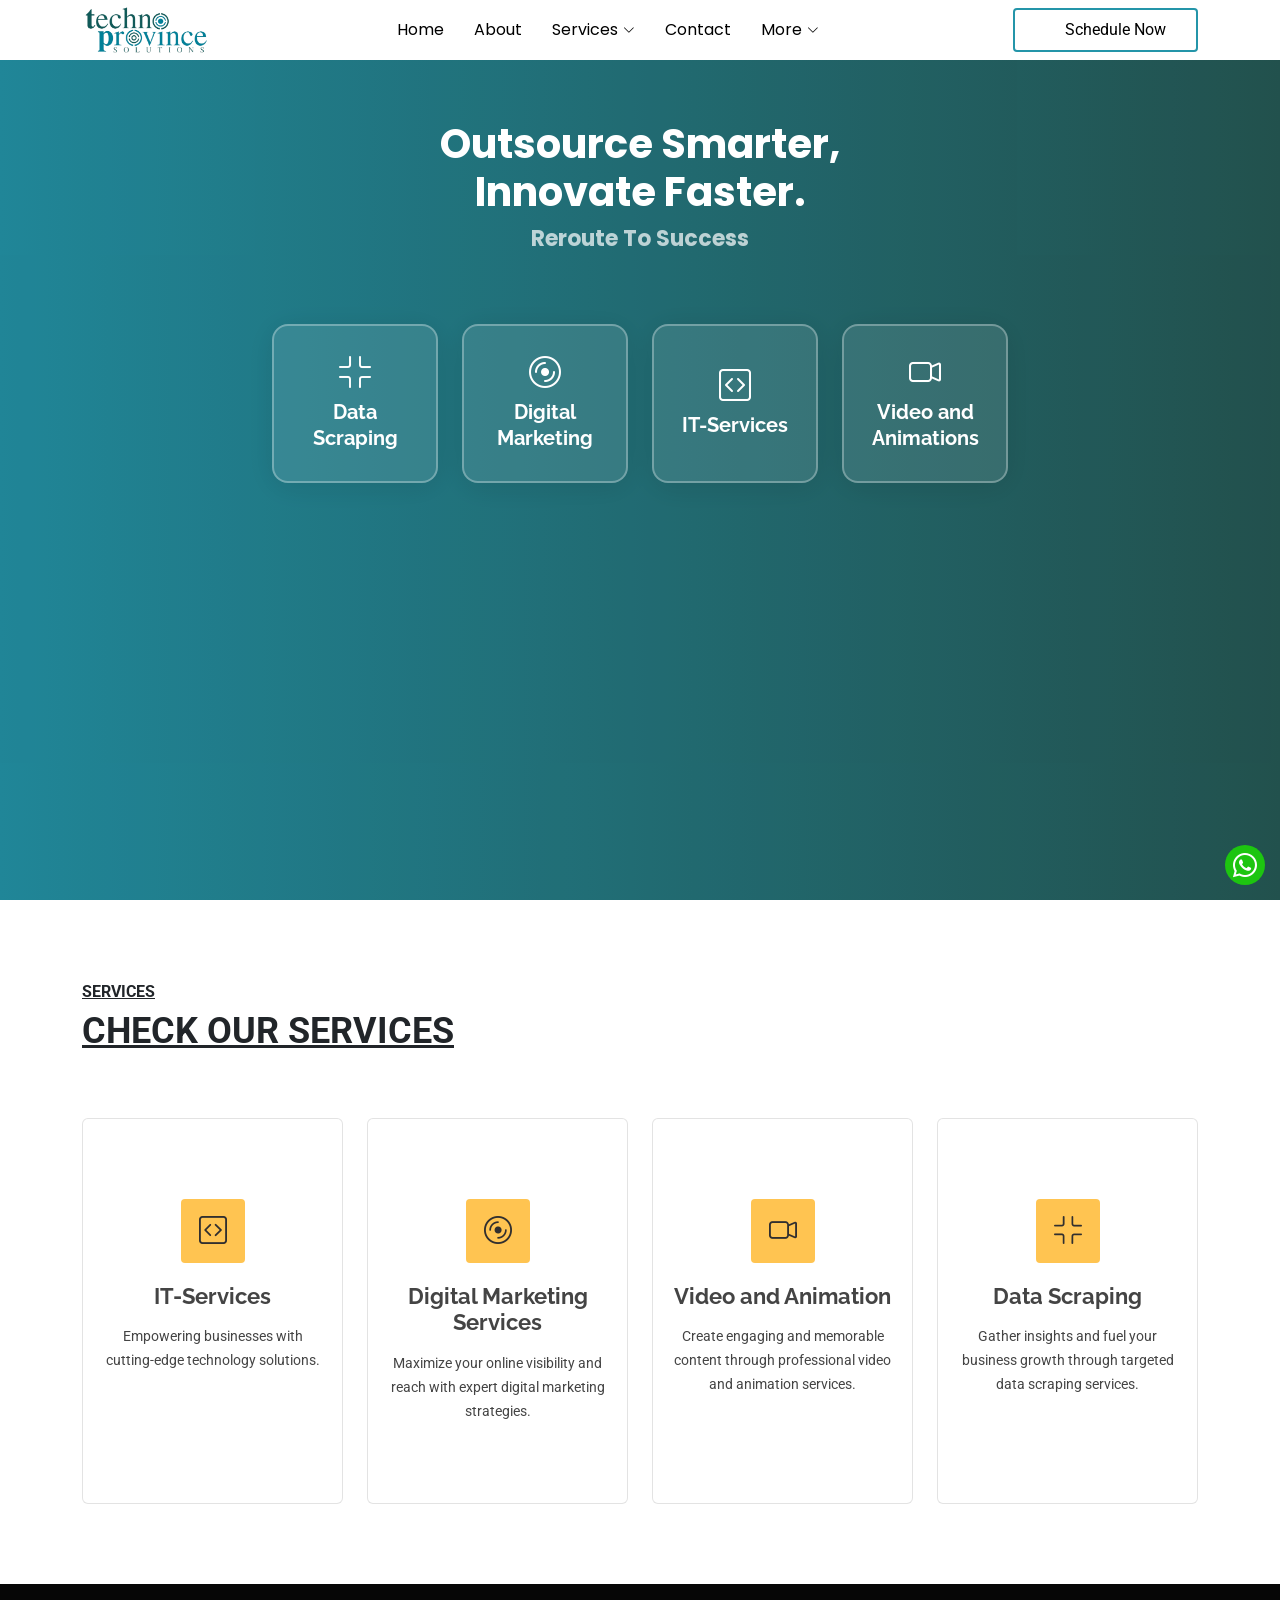
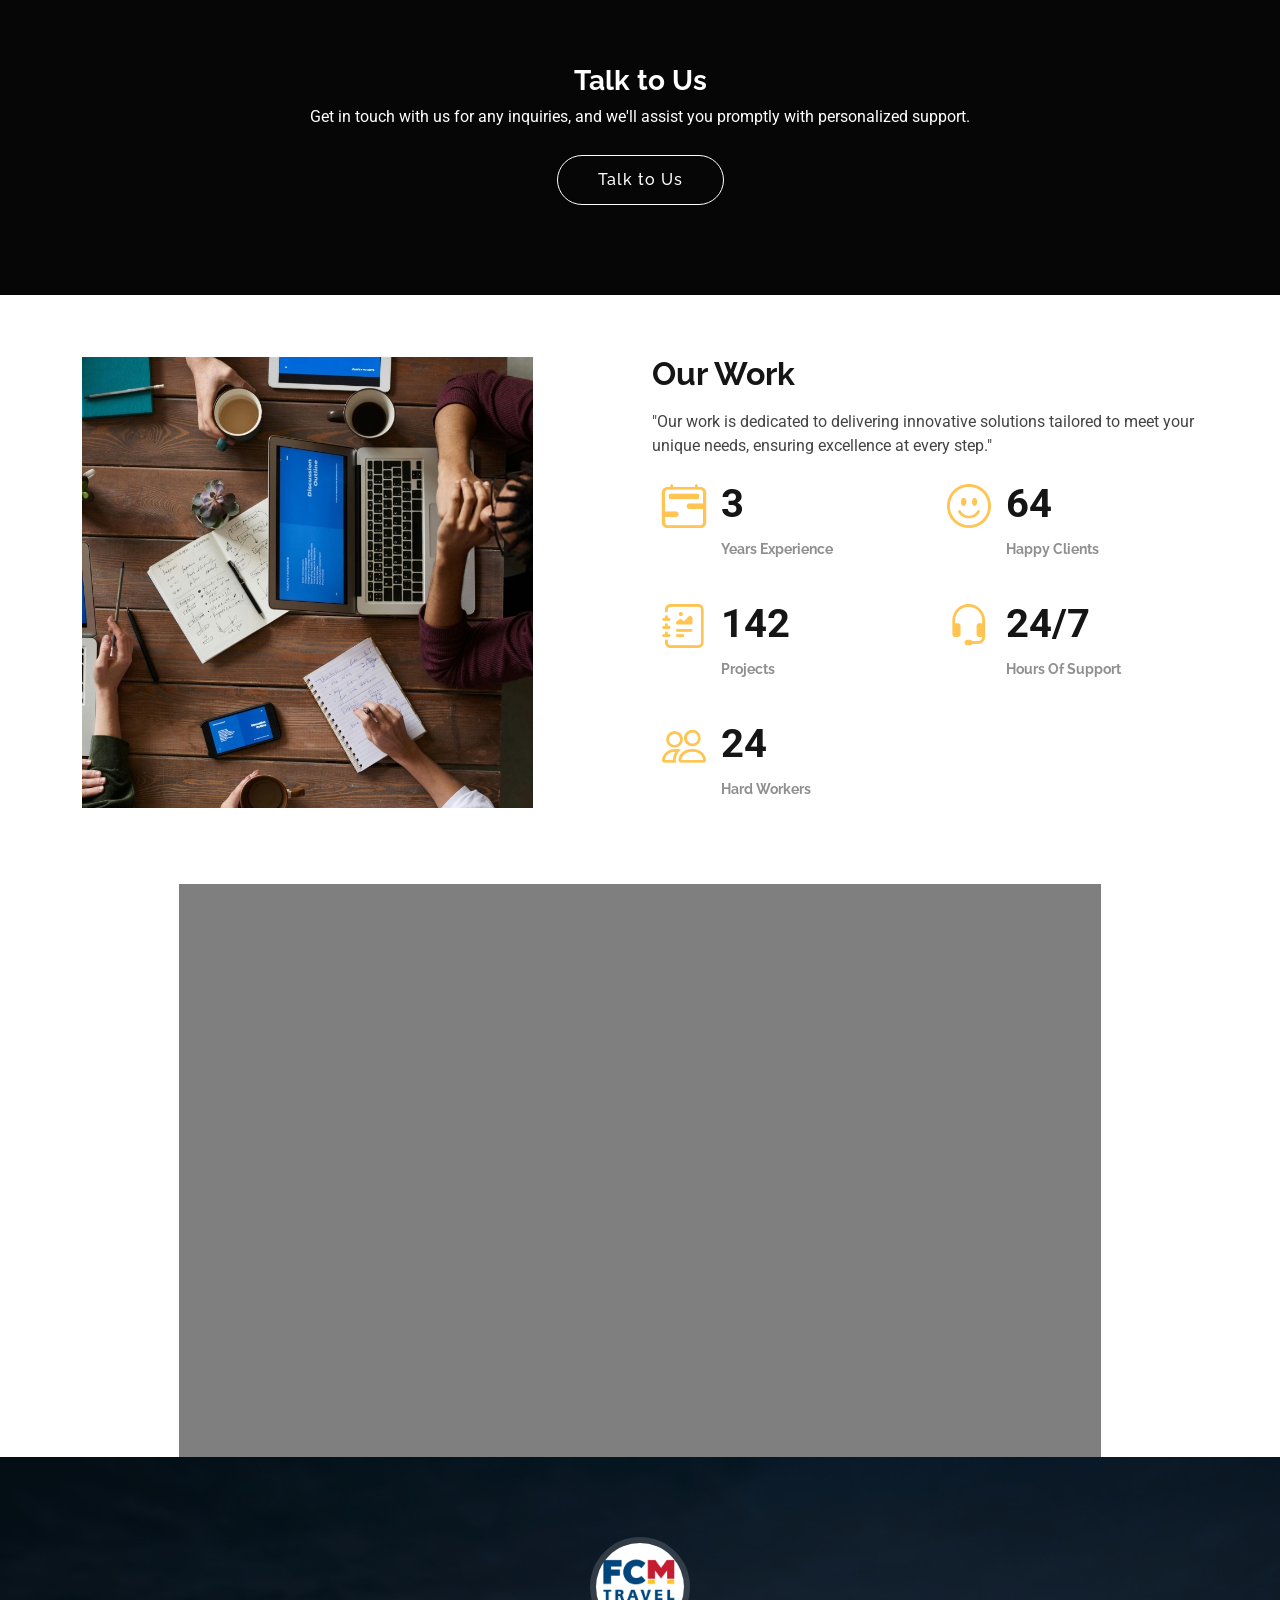
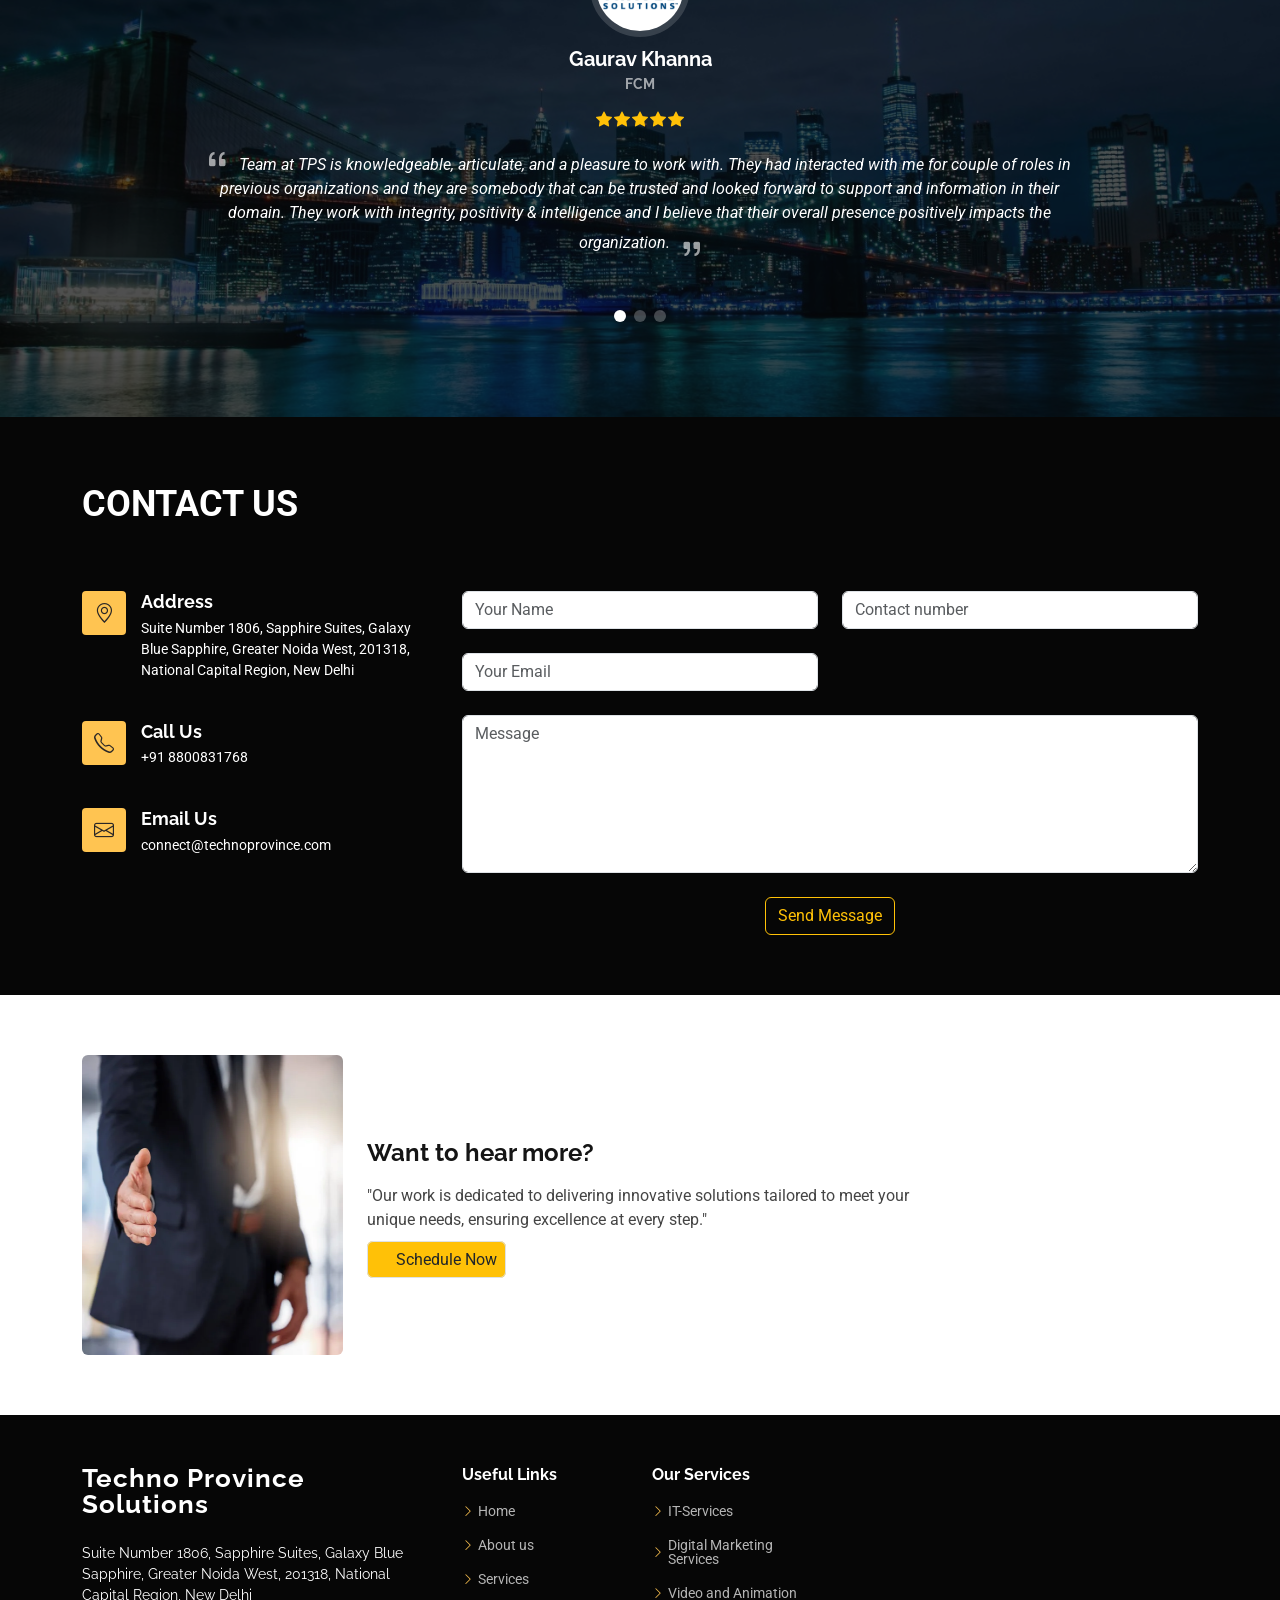
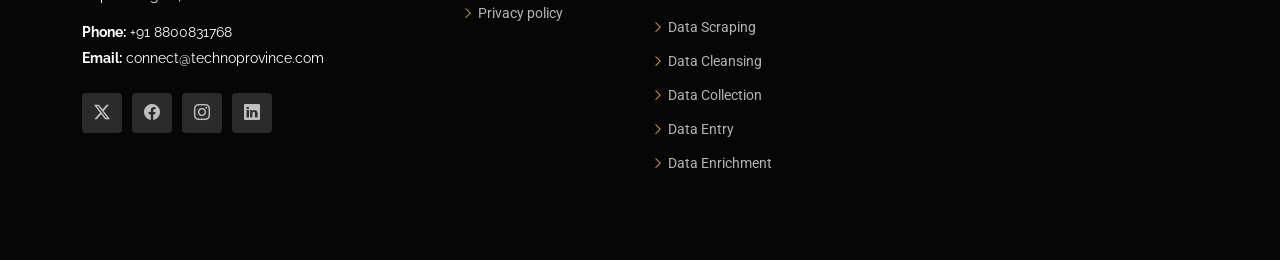
==== commit 9341f58a: "page content update" ====
--- a/index.html
+++ b/index.html
@@ -121,8 +121,8 @@
 
         <div class="row justify-content-center text-center" data-aos="fade-up" data-aos-delay="100">
           <div class="col-xl-6 col-lg-8 taglines">
-            <h1>Reroute To Success.</h1>
-            <h2>An outsourcing , staffing and technology company</h2>
+            <h1>Outsource Smarter, Innovate Faster.</h1>
+            <h2>Reroute To Success</h2>
           </div>
         </div>
 
--- a/assets/css/main.css
+++ b/assets/css/main.css
@@ -1769,14 +1769,14 @@
 
 
     .taglines h1{
-      font-size: 56px;
+      font-size: 40px;
       font-weight: 700;
       font-family: var(--nav-font);
     }
 
     .taglines h2{
       margin: 10px 0 0 0;
-    font-size: 20px;
+    font-size: 22px;
     color: color-mix(in srgb, var(--default-color), transparent 30%);
     font-weight: light;
     }
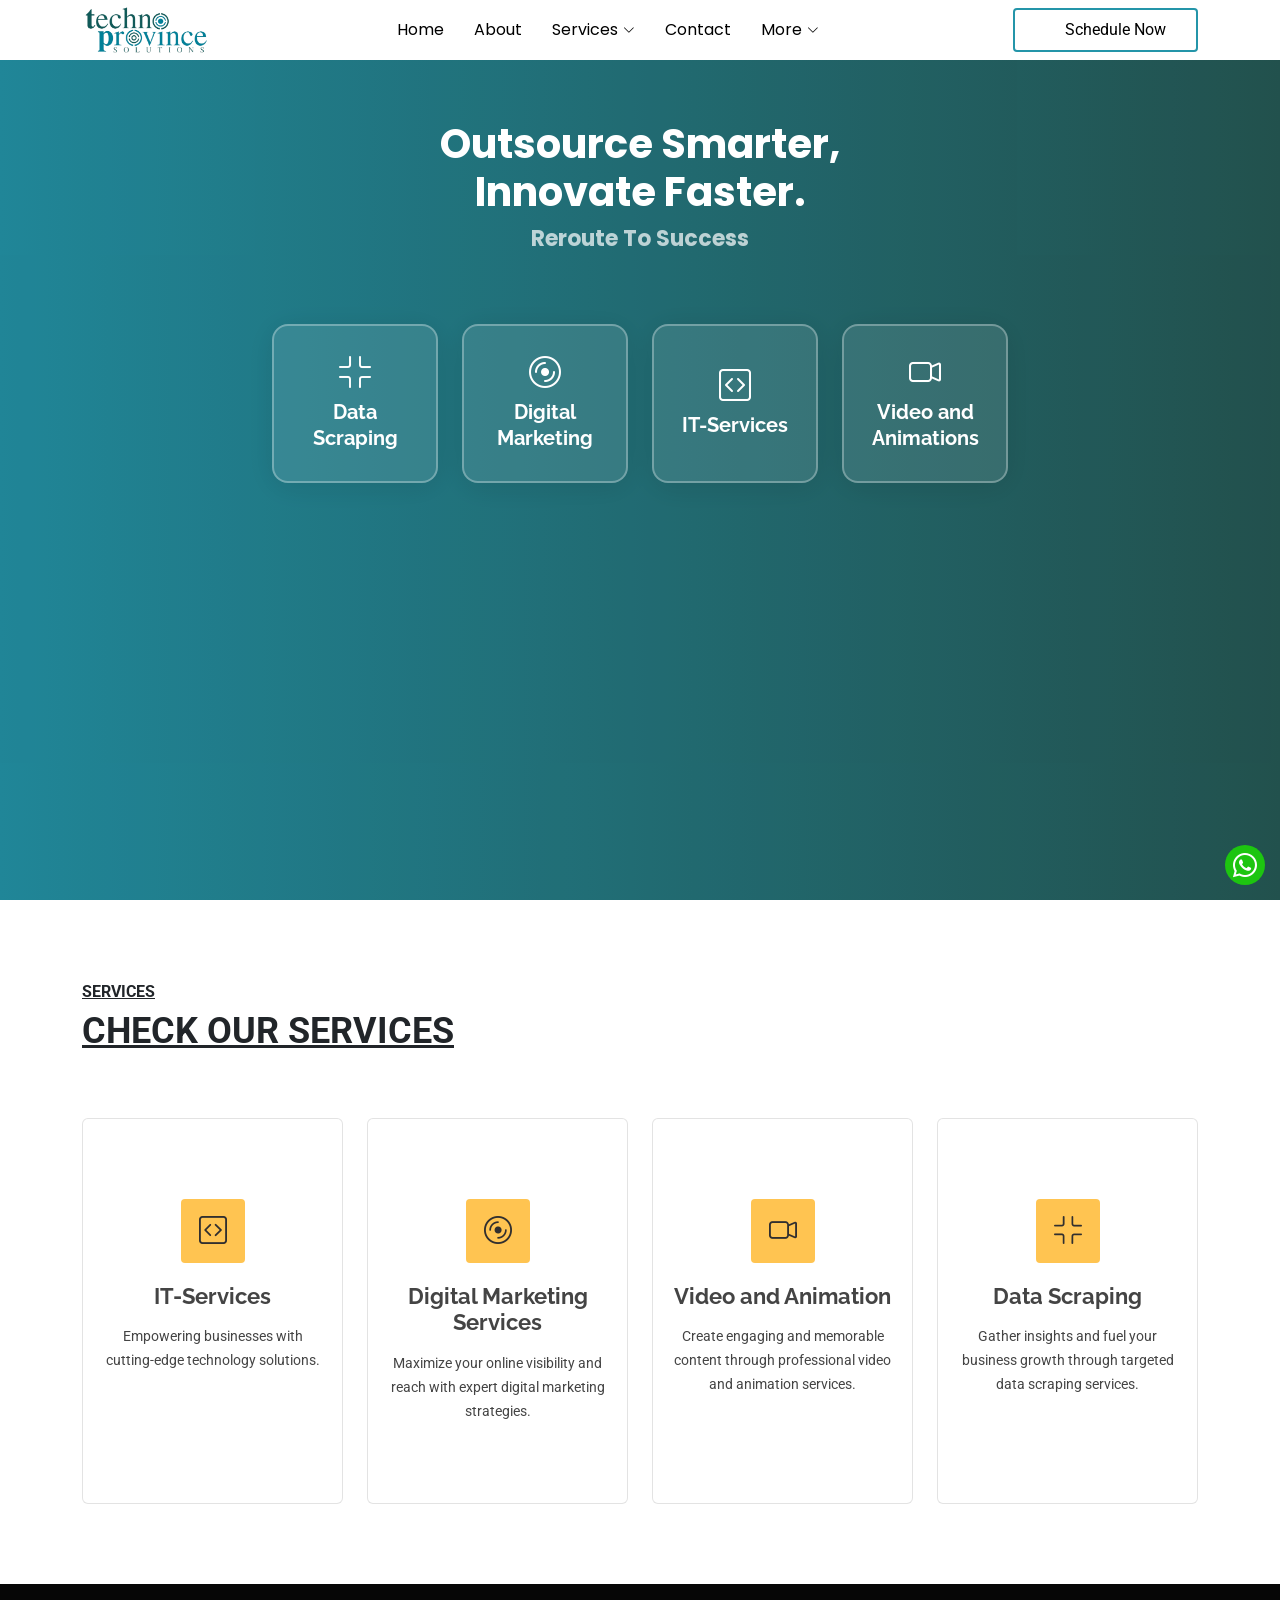
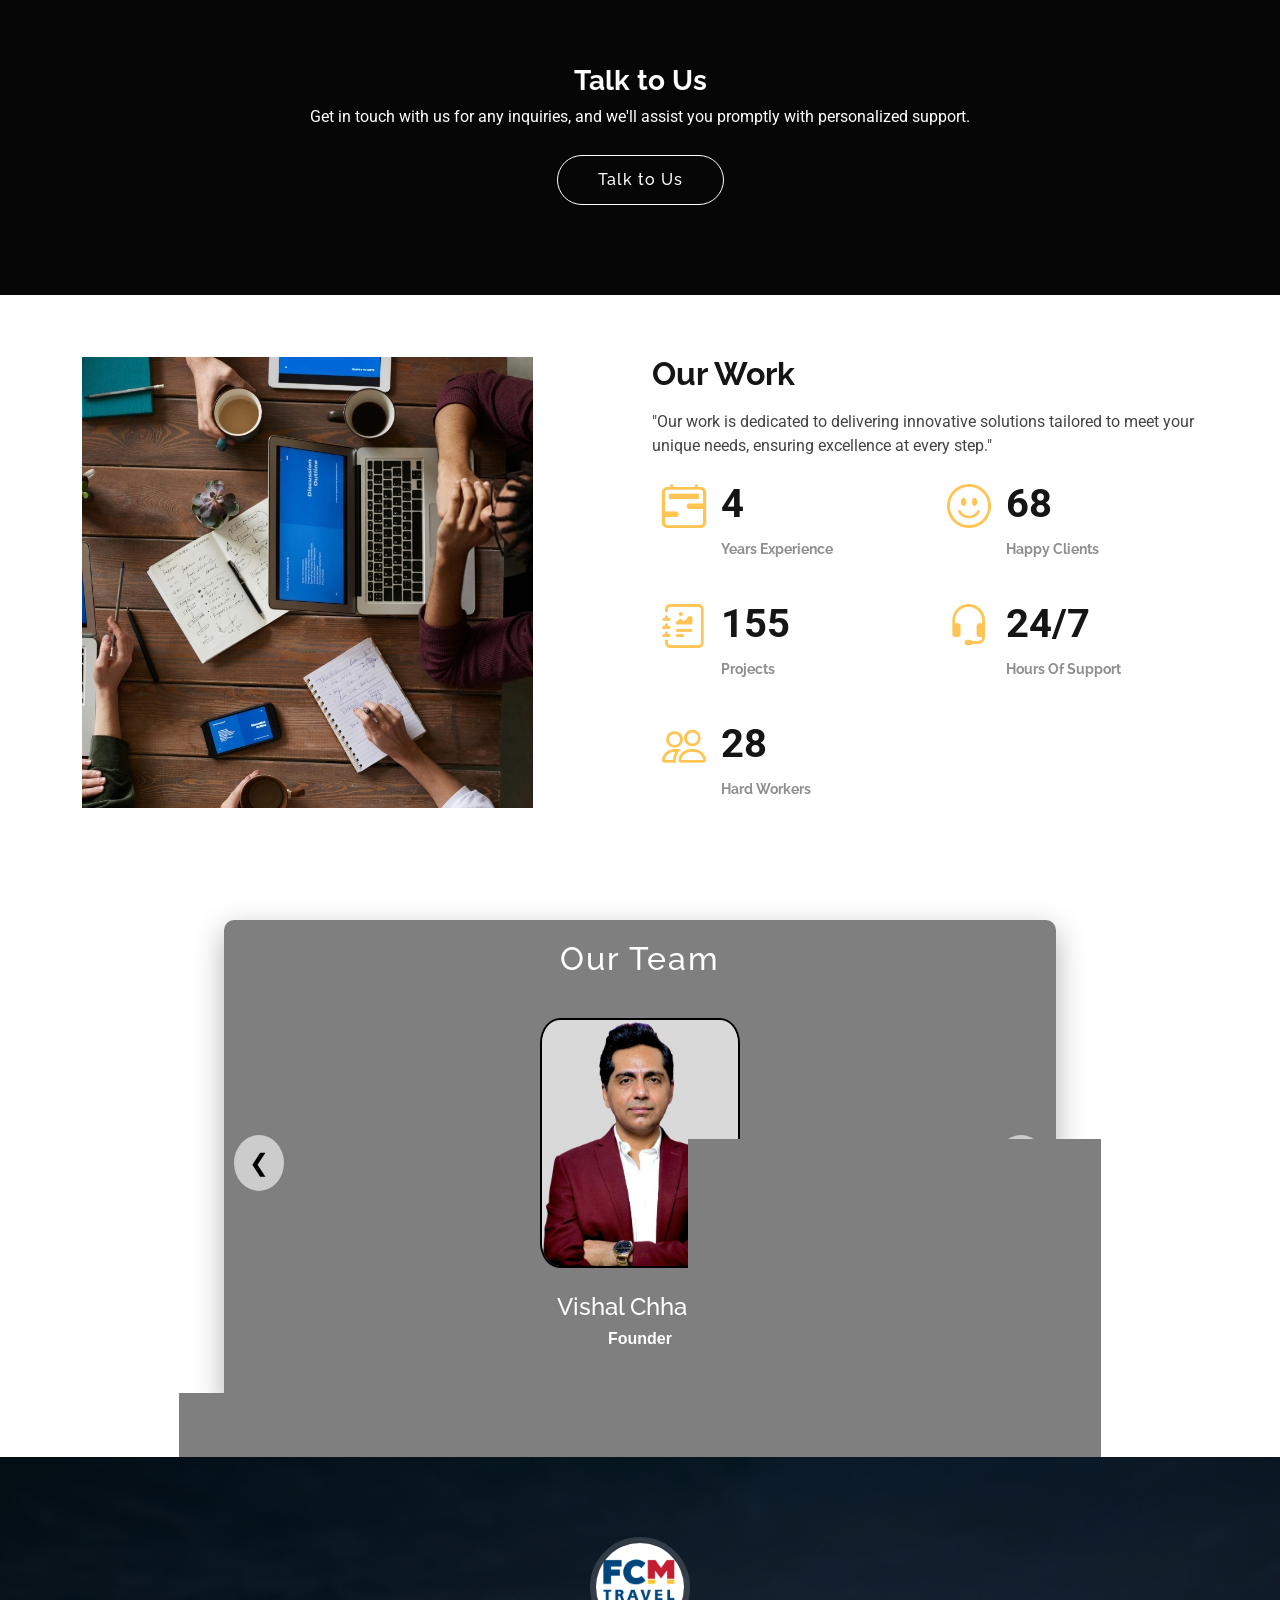
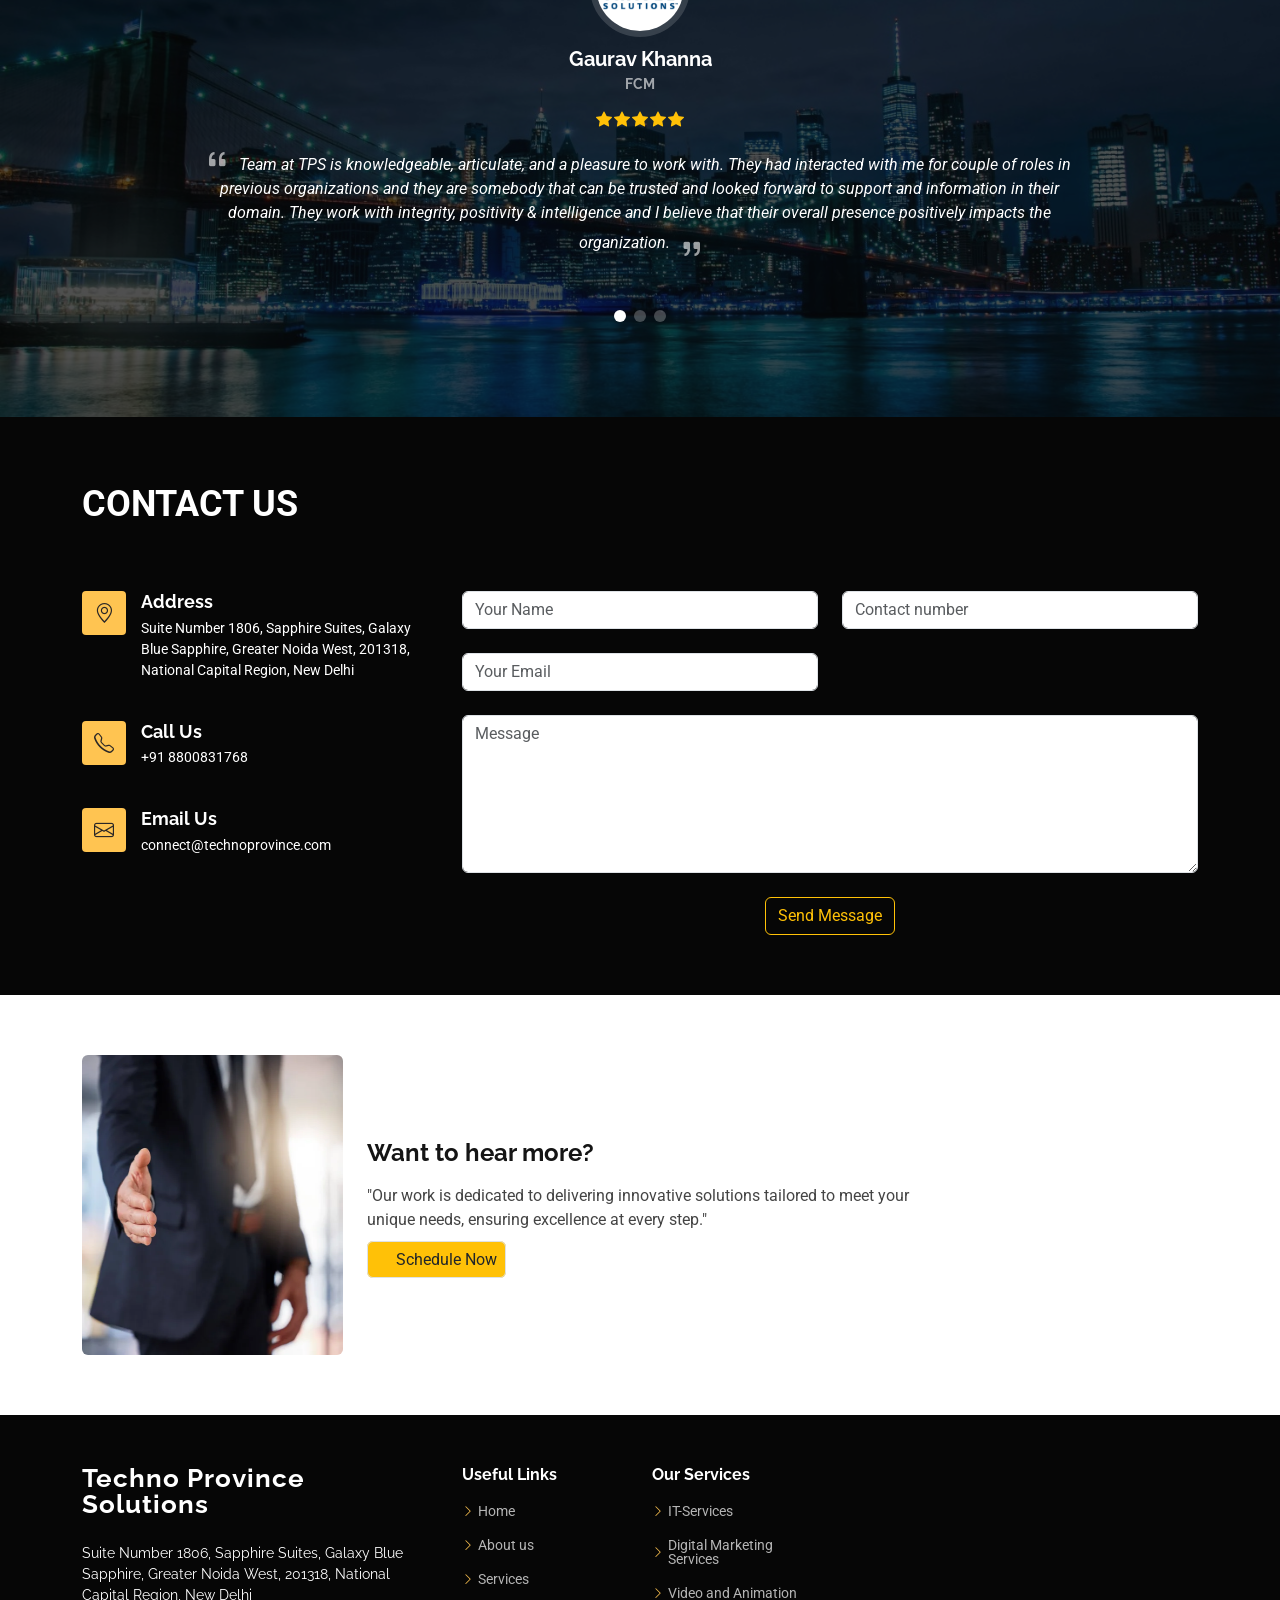
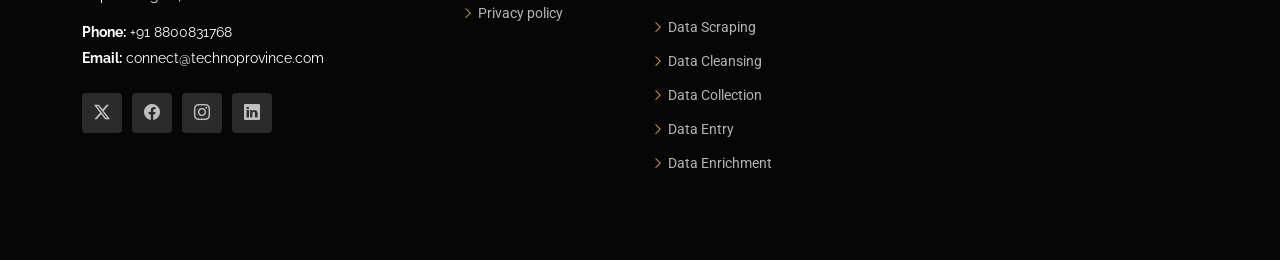
==== commit c2cab4e5: "metatags update" ====
--- a/index.html
+++ b/index.html
@@ -372,7 +372,7 @@
               <div class="slide">
                 <img src="./assets/team_photo/Techno-Province-Vikash Sharma.png" alt="Techno Province">
                 <h3>Vikash Sharma</h3>
-                <p>Head SEO and Digital Marketing</p>
+                <p>Head of Digital Marketing</p>
               </div>
               <div class="slide">
                 <img src="./assets/team_photo/Techno-Province-Ritik Kaushik.png" alt="Techno Province">
